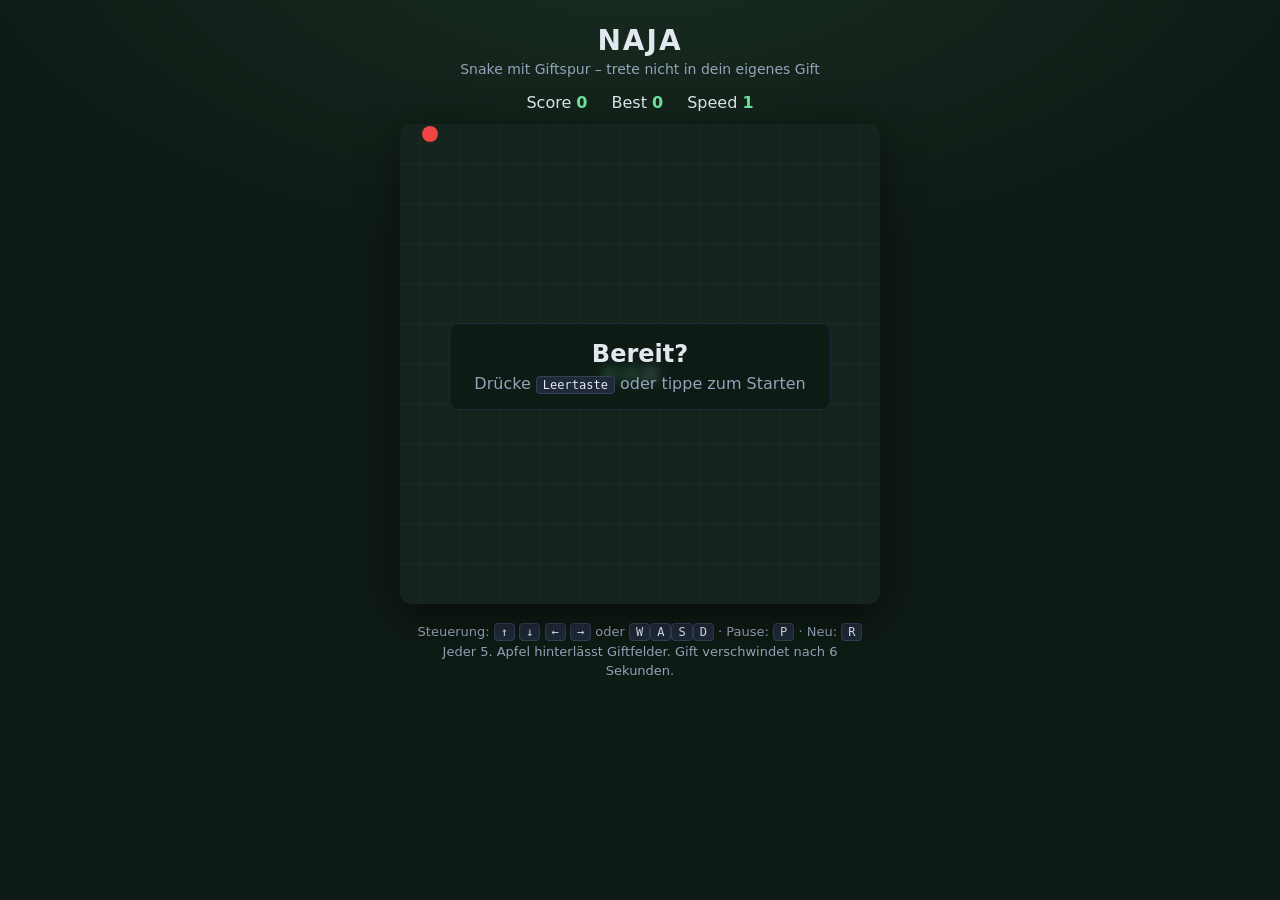
==== index.html @ 6283f3fc "Add Naja snake game with poison trail twist Single-file HTML5 canvas game. Classic snake mechanics w" ====
<!DOCTYPE html>
<html lang="de">
<head>
<meta charset="UTF-8" />
<meta name="viewport" content="width=device-width, initial-scale=1.0" />
<title>Naja – Snake mit Giftspur</title>
<style>
  :root {
    --bg: #0e1a14;
    --grid: #14241c;
    --snake: #6ee7a0;
    --snake-head: #a7f3d0;
    --food: #ef4444;
    --poison: #7c3aed;
    --text: #e2e8f0;
    --muted: #94a3b8;
  }
  * { box-sizing: border-box; }
  body {
    margin: 0;
    min-height: 100vh;
    background: radial-gradient(1200px 600px at 50% -10%, #1a2e23 0%, var(--bg) 60%);
    color: var(--text);
    font-family: ui-sans-serif, system-ui, -apple-system, "Segoe UI", Roboto, sans-serif;
    display: flex;
    flex-direction: column;
    align-items: center;
    padding: 24px 12px;
  }
  h1 {
    margin: 0 0 4px;
    font-size: 28px;
    letter-spacing: 2px;
  }
  .subtitle { color: var(--muted); margin-bottom: 16px; font-size: 14px; }
  .hud {
    display: flex;
    gap: 24px;
    margin-bottom: 12px;
    font-variant-numeric: tabular-nums;
  }
  .hud span b { color: var(--snake); }
  canvas {
    background: var(--grid);
    border-radius: 12px;
    box-shadow: 0 10px 40px rgba(0,0,0,0.5);
    image-rendering: pixelated;
    touch-action: none;
  }
  .controls {
    margin-top: 14px;
    color: var(--muted);
    font-size: 13px;
    text-align: center;
    max-width: 460px;
    line-height: 1.5;
  }
  kbd {
    background: #1f2937;
    border: 1px solid #334155;
    border-radius: 4px;
    padding: 1px 6px;
    font-size: 12px;
    color: var(--text);
  }
  .overlay {
    position: absolute;
    inset: 0;
    display: flex;
    align-items: center;
    justify-content: center;
    pointer-events: none;
  }
  .stage { position: relative; }
  .banner {
    background: rgba(14, 26, 20, 0.85);
    border: 1px solid #1f2937;
    padding: 16px 24px;
    border-radius: 10px;
    text-align: center;
    backdrop-filter: blur(4px);
  }
  .banner h2 { margin: 0 0 6px; }
  .banner p { margin: 0; color: var(--muted); }
  .hidden { display: none; }
</style>
</head>
<body>
  <h1>NAJA</h1>
  <div class="subtitle">Snake mit Giftspur – trete nicht in dein eigenes Gift</div>

  <div class="hud">
    <span>Score <b id="score">0</b></span>
    <span>Best <b id="best">0</b></span>
    <span>Speed <b id="speed">1</b></span>
  </div>

  <div class="stage">
    <canvas id="game" width="480" height="480"></canvas>
    <div class="overlay" id="overlay">
      <div class="banner" id="banner">
        <h2 id="banner-title">Bereit?</h2>
        <p id="banner-text">Drücke <kbd>Leertaste</kbd> oder tippe zum Starten</p>
      </div>
    </div>
  </div>

  <div class="controls">
    Steuerung: <kbd>↑</kbd> <kbd>↓</kbd> <kbd>←</kbd> <kbd>→</kbd> oder <kbd>W</kbd><kbd>A</kbd><kbd>S</kbd><kbd>D</kbd> ·
    Pause: <kbd>P</kbd> · Neu: <kbd>R</kbd><br />
    Jeder 5. Apfel hinterlässt Giftfelder. Gift verschwindet nach 6 Sekunden.
  </div>

<script>
(() => {
  const canvas = document.getElementById('game');
  const ctx = canvas.getContext('2d');
  const COLS = 24, ROWS = 24;
  const CELL = canvas.width / COLS;

  const scoreEl = document.getElementById('score');
  const bestEl = document.getElementById('best');
  const speedEl = document.getElementById('speed');
  const overlay = document.getElementById('overlay');
  const bannerTitle = document.getElementById('banner-title');
  const bannerText = document.getElementById('banner-text');

  const STATE = { READY: 0, PLAYING: 1, PAUSED: 2, OVER: 3 };
  let state = STATE.READY;

  let snake, dir, nextDir, food, poison, score, best, tickMs, lastTick, appleCount;

  best = parseInt(localStorage.getItem('naja-best') || '0', 10);
  bestEl.textContent = best;

  function reset() {
    snake = [{x: 12, y: 12}, {x: 11, y: 12}, {x: 10, y: 12}];
    dir = {x: 1, y: 0};
    nextDir = dir;
    poison = [];
    score = 0;
    appleCount = 0;
    tickMs = 130;
    lastTick = 0;
    scoreEl.textContent = score;
    speedEl.textContent = '1';
    spawnFood();
  }

  function spawnFood() {
    while (true) {
      const x = (Math.random() * COLS) | 0;
      const y = (Math.random() * ROWS) | 0;
      if (snake.some(s => s.x === x && s.y === y)) continue;
      if (poison.some(p => p.x === x && p.y === y)) continue;
      food = {x, y};
      return;
    }
  }

  function showBanner(title, text) {
    bannerTitle.textContent = title;
    bannerText.innerHTML = text;
    overlay.classList.remove('hidden');
  }
  function hideBanner() { overlay.classList.add('hidden'); }

  function start() {
    reset();
    state = STATE.PLAYING;
    hideBanner();
    lastTick = performance.now();
    requestAnimationFrame(loop);
  }

  function gameOver() {
    state = STATE.OVER;
    if (score > best) {
      best = score;
      localStorage.setItem('naja-best', String(best));
      bestEl.textContent = best;
    }
    showBanner('Game Over', `Score: <b>${score}</b><br/>Drücke <kbd>R</kbd> oder tippe für neu`);
  }

  function tick() {
    dir = nextDir;
    const head = snake[0];
    const nx = head.x + dir.x;
    const ny = head.y + dir.y;

    if (nx < 0 || ny < 0 || nx >= COLS || ny >= ROWS) return gameOver();
    if (snake.some((s, i) => i !== snake.length - 1 && s.x === nx && s.y === ny)) return gameOver();
    if (poison.some(p => p.x === nx && p.y === ny)) return gameOver();

    const newHead = {x: nx, y: ny};
    snake.unshift(newHead);

    if (nx === food.x && ny === food.y) {
      score += 10;
      scoreEl.textContent = score;
      appleCount++;
      if (tickMs > 60) tickMs -= 3;
      speedEl.textContent = Math.max(1, Math.round((130 - tickMs) / 10) + 1);

      if (appleCount % 5 === 0) {
        const tail = snake[snake.length - 1];
        poison.push({x: tail.x, y: tail.y, until: performance.now() + 6000});
      }
      spawnFood();
    } else {
      snake.pop();
    }

    const now = performance.now();
    poison = poison.filter(p => p.until > now);
  }

  function draw() {
    ctx.fillStyle = '#14241c';
    ctx.fillRect(0, 0, canvas.width, canvas.height);

    ctx.strokeStyle = 'rgba(255,255,255,0.03)';
    ctx.lineWidth = 1;
    for (let i = 1; i < COLS; i++) {
      ctx.beginPath(); ctx.moveTo(i*CELL, 0); ctx.lineTo(i*CELL, canvas.height); ctx.stroke();
      ctx.beginPath(); ctx.moveTo(0, i*CELL); ctx.lineTo(canvas.width, i*CELL); ctx.stroke();
    }

    const now = performance.now();
    for (const p of poison) {
      const remaining = (p.until - now) / 6000;
      ctx.fillStyle = `rgba(124, 58, 237, ${0.3 + 0.5 * remaining})`;
      ctx.fillRect(p.x*CELL+1, p.y*CELL+1, CELL-2, CELL-2);
    }

    ctx.fillStyle = '#ef4444';
    ctx.beginPath();
    ctx.arc(food.x*CELL + CELL/2, food.y*CELL + CELL/2, CELL/2 - 2, 0, Math.PI*2);
    ctx.fill();

    for (let i = snake.length - 1; i >= 0; i--) {
      const s = snake[i];
      ctx.fillStyle = i === 0 ? '#a7f3d0' : '#6ee7a0';
      const pad = i === 0 ? 1 : 2;
      ctx.fillRect(s.x*CELL + pad, s.y*CELL + pad, CELL - pad*2, CELL - pad*2);
    }
  }

  function loop(now) {
    if (state !== STATE.PLAYING) return;
    if (now - lastTick >= tickMs) {
      lastTick = now;
      tick();
    }
    draw();
    requestAnimationFrame(loop);
  }

  function setDir(x, y) {
    if (snake.length > 1 && dir.x === -x && dir.y === -y) return;
    nextDir = {x, y};
  }

  window.addEventListener('keydown', (e) => {
    const k = e.key.toLowerCase();
    if (k === ' ' || k === 'enter') {
      if (state === STATE.READY || state === STATE.OVER) start();
      else if (state === STATE.PLAYING) { state = STATE.PAUSED; showBanner('Pause', 'Drücke <kbd>P</kbd> oder <kbd>Leertaste</kbd>'); }
      else if (state === STATE.PAUSED) { state = STATE.PLAYING; hideBanner(); lastTick = performance.now(); requestAnimationFrame(loop); }
      e.preventDefault();
    }
    if (k === 'p') {
      if (state === STATE.PLAYING) { state = STATE.PAUSED; showBanner('Pause', 'Drücke <kbd>P</kbd> zum Fortsetzen'); }
      else if (state === STATE.PAUSED) { state = STATE.PLAYING; hideBanner(); lastTick = performance.now(); requestAnimationFrame(loop); }
    }
    if (k === 'r') start();
    if (state !== STATE.PLAYING) return;
    if (k === 'arrowup' || k === 'w') setDir(0, -1);
    else if (k === 'arrowdown' || k === 's') setDir(0, 1);
    else if (k === 'arrowleft' || k === 'a') setDir(-1, 0);
    else if (k === 'arrowright' || k === 'd') setDir(1, 0);
  });

  let touchStart = null;
  canvas.addEventListener('touchstart', (e) => {
    if (state === STATE.READY || state === STATE.OVER) { start(); return; }
    touchStart = { x: e.touches[0].clientX, y: e.touches[0].clientY };
  });
  canvas.addEventListener('touchmove', (e) => {
    if (!touchStart) return;
    const dx = e.touches[0].clientX - touchStart.x;
    const dy = e.touches[0].clientY - touchStart.y;
    if (Math.abs(dx) < 20 && Math.abs(dy) < 20) return;
    if (Math.abs(dx) > Math.abs(dy)) setDir(dx > 0 ? 1 : -1, 0);
    else setDir(0, dy > 0 ? 1 : -1);
    touchStart = null;
    e.preventDefault();
  }, { passive: false });

  reset();
  draw();
  showBanner('Bereit?', 'Drücke <kbd>Leertaste</kbd> oder tippe zum Starten');
})();
</script>
</body>
</html>
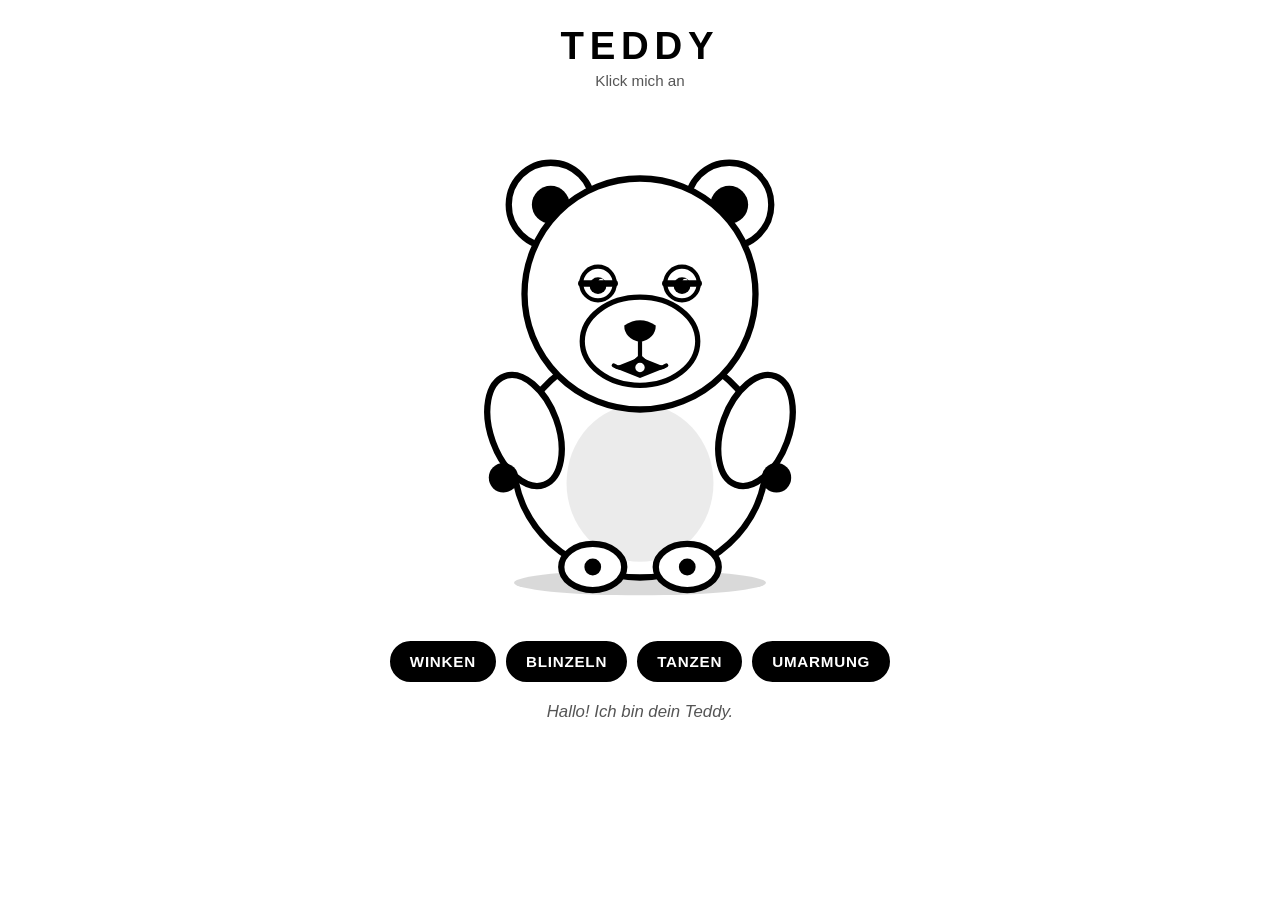
==== commit 93f8b4d4: "Add interactive black & white teddy bear web page A single-page interactive teddy bear illustration " ====
--- a/index.html
+++ b/index.html
@@ -3,305 +3,109 @@
 <head>
 <meta charset="UTF-8" />
 <meta name="viewport" content="width=device-width, initial-scale=1.0" />
-<title>Naja – Snake mit Giftspur</title>
-<style>
-  :root {
-    --bg: #0e1a14;
-    --grid: #14241c;
-    --snake: #6ee7a0;
-    --snake-head: #a7f3d0;
-    --food: #ef4444;
-    --poison: #7c3aed;
-    --text: #e2e8f0;
-    --muted: #94a3b8;
-  }
-  * { box-sizing: border-box; }
-  body {
-    margin: 0;
-    min-height: 100vh;
-    background: radial-gradient(1200px 600px at 50% -10%, #1a2e23 0%, var(--bg) 60%);
-    color: var(--text);
-    font-family: ui-sans-serif, system-ui, -apple-system, "Segoe UI", Roboto, sans-serif;
-    display: flex;
-    flex-direction: column;
-    align-items: center;
-    padding: 24px 12px;
-  }
-  h1 {
-    margin: 0 0 4px;
-    font-size: 28px;
-    letter-spacing: 2px;
-  }
-  .subtitle { color: var(--muted); margin-bottom: 16px; font-size: 14px; }
-  .hud {
-    display: flex;
-    gap: 24px;
-    margin-bottom: 12px;
-    font-variant-numeric: tabular-nums;
-  }
-  .hud span b { color: var(--snake); }
-  canvas {
-    background: var(--grid);
-    border-radius: 12px;
-    box-shadow: 0 10px 40px rgba(0,0,0,0.5);
-    image-rendering: pixelated;
-    touch-action: none;
-  }
-  .controls {
-    margin-top: 14px;
-    color: var(--muted);
-    font-size: 13px;
-    text-align: center;
-    max-width: 460px;
-    line-height: 1.5;
-  }
-  kbd {
-    background: #1f2937;
-    border: 1px solid #334155;
-    border-radius: 4px;
-    padding: 1px 6px;
-    font-size: 12px;
-    color: var(--text);
-  }
-  .overlay {
-    position: absolute;
-    inset: 0;
-    display: flex;
-    align-items: center;
-    justify-content: center;
-    pointer-events: none;
-  }
-  .stage { position: relative; }
-  .banner {
-    background: rgba(14, 26, 20, 0.85);
-    border: 1px solid #1f2937;
-    padding: 16px 24px;
-    border-radius: 10px;
-    text-align: center;
-    backdrop-filter: blur(4px);
-  }
-  .banner h2 { margin: 0 0 6px; }
-  .banner p { margin: 0; color: var(--muted); }
-  .hidden { display: none; }
-</style>
+<title>Teddy – Schwarz & Weiß</title>
+<link rel="stylesheet" href="style.css" />
 </head>
 <body>
-  <h1>NAJA</h1>
-  <div class="subtitle">Snake mit Giftspur – trete nicht in dein eigenes Gift</div>
+  <header>
+    <h1>Teddy</h1>
+    <p class="subtitle">Klick mich an</p>
+  </header>
 
-  <div class="hud">
-    <span>Score <b id="score">0</b></span>
-    <span>Best <b id="best">0</b></span>
-    <span>Speed <b id="speed">1</b></span>
-  </div>
+  <main>
+    <div class="stage">
+      <svg id="teddy" viewBox="0 0 400 480" xmlns="http://www.w3.org/2000/svg" aria-label="Teddybär">
+        <!-- Schatten -->
+        <ellipse cx="200" cy="455" rx="120" ry="12" fill="#000" opacity="0.15" />
 
-  <div class="stage">
-    <canvas id="game" width="480" height="480"></canvas>
-    <div class="overlay" id="overlay">
-      <div class="banner" id="banner">
-        <h2 id="banner-title">Bereit?</h2>
-        <p id="banner-text">Drücke <kbd>Leertaste</kbd> oder tippe zum Starten</p>
-      </div>
+        <!-- Linkes Ohr -->
+        <g id="ear-left">
+          <circle cx="115" cy="95" r="40" fill="#fff" stroke="#000" stroke-width="6" />
+          <circle cx="115" cy="95" r="18" fill="#000" />
+        </g>
+
+        <!-- Rechtes Ohr -->
+        <g id="ear-right">
+          <circle cx="285" cy="95" r="40" fill="#fff" stroke="#000" stroke-width="6" />
+          <circle cx="285" cy="95" r="18" fill="#000" />
+        </g>
+
+        <!-- Körper -->
+        <g id="body">
+          <ellipse cx="200" cy="340" rx="120" ry="110" fill="#fff" stroke="#000" stroke-width="6" />
+          <!-- Bauchfleck -->
+          <ellipse cx="200" cy="360" rx="70" ry="75" fill="#000" opacity="0.08" />
+        </g>
+
+        <!-- Linker Arm -->
+        <g id="arm-left" style="transform-origin: 110px 270px;">
+          <ellipse cx="90" cy="310" rx="32" ry="55" fill="#fff" stroke="#000" stroke-width="6" transform="rotate(-20 90 310)" />
+          <circle cx="70" cy="355" r="14" fill="#000" />
+        </g>
+
+        <!-- Rechter Arm (winkt) -->
+        <g id="arm-right" style="transform-origin: 290px 270px;">
+          <ellipse cx="310" cy="310" rx="32" ry="55" fill="#fff" stroke="#000" stroke-width="6" transform="rotate(20 310 310)" />
+          <circle cx="330" cy="355" r="14" fill="#000" />
+        </g>
+
+        <!-- Beine -->
+        <g id="legs">
+          <ellipse cx="155" cy="440" rx="30" ry="22" fill="#fff" stroke="#000" stroke-width="6" />
+          <ellipse cx="245" cy="440" rx="30" ry="22" fill="#fff" stroke="#000" stroke-width="6" />
+          <circle cx="155" cy="440" r="8" fill="#000" />
+          <circle cx="245" cy="440" r="8" fill="#000" />
+        </g>
+
+        <!-- Kopf -->
+        <g id="head">
+          <circle cx="200" cy="180" r="110" fill="#fff" stroke="#000" stroke-width="6" />
+
+          <!-- Schnauze -->
+          <ellipse cx="200" cy="225" rx="55" ry="42" fill="#fff" stroke="#000" stroke-width="5" />
+
+          <!-- Linkes Auge -->
+          <g class="eye eye-left">
+            <circle class="eye-white" cx="160" cy="170" r="16" fill="#fff" stroke="#000" stroke-width="4" />
+            <circle class="pupil" cx="160" cy="172" r="8" fill="#000" />
+            <circle class="sparkle" cx="163" cy="168" r="2.5" fill="#fff" />
+            <path class="lid lid-left" d="M 144 170 Q 160 170 176 170" fill="none" stroke="#000" stroke-width="6" stroke-linecap="round" />
+          </g>
+
+          <!-- Rechtes Auge -->
+          <g class="eye eye-right">
+            <circle class="eye-white" cx="240" cy="170" r="16" fill="#fff" stroke="#000" stroke-width="4" />
+            <circle class="pupil" cx="240" cy="172" r="8" fill="#000" />
+            <circle class="sparkle" cx="243" cy="168" r="2.5" fill="#fff" />
+            <path class="lid lid-right" d="M 224 170 Q 240 170 256 170" fill="none" stroke="#000" stroke-width="6" stroke-linecap="round" />
+          </g>
+
+          <!-- Nase -->
+          <path d="M 185 210 Q 200 200 215 210 Q 215 222 200 226 Q 185 222 185 210 Z" fill="#000" />
+
+          <!-- Mund -->
+          <path id="mouth" d="M 200 226 L 200 240 Q 185 255 175 248 M 200 240 Q 215 255 225 248" fill="none" stroke="#000" stroke-width="4" stroke-linecap="round" />
+        </g>
+
+        <!-- Fliege/Schleife (kleines Detail) -->
+        <g id="bow" style="transform-origin: 200px 250px;">
+          <path d="M 175 250 L 200 240 L 200 260 Z" fill="#000" />
+          <path d="M 225 250 L 200 240 L 200 260 Z" fill="#000" />
+          <circle cx="200" cy="250" r="6" fill="#fff" stroke="#000" stroke-width="3" />
+        </g>
+      </svg>
     </div>
-  </div>
 
-  <div class="controls">
-    Steuerung: <kbd>↑</kbd> <kbd>↓</kbd> <kbd>←</kbd> <kbd>→</kbd> oder <kbd>W</kbd><kbd>A</kbd><kbd>S</kbd><kbd>D</kbd> ·
-    Pause: <kbd>P</kbd> · Neu: <kbd>R</kbd><br />
-    Jeder 5. Apfel hinterlässt Giftfelder. Gift verschwindet nach 6 Sekunden.
-  </div>
+    <div class="controls">
+      <button data-action="wave">Winken</button>
+      <button data-action="blink">Blinzeln</button>
+      <button data-action="dance">Tanzen</button>
+      <button data-action="hug">Umarmung</button>
+    </div>
 
-<script>
-(() => {
-  const canvas = document.getElementById('game');
-  const ctx = canvas.getContext('2d');
-  const COLS = 24, ROWS = 24;
-  const CELL = canvas.width / COLS;
+    <p id="message" aria-live="polite">Hallo! Ich bin dein Teddy.</p>
+  </main>
 
-  const scoreEl = document.getElementById('score');
-  const bestEl = document.getElementById('best');
-  const speedEl = document.getElementById('speed');
-  const overlay = document.getElementById('overlay');
-  const bannerTitle = document.getElementById('banner-title');
-  const bannerText = document.getElementById('banner-text');
-
-  const STATE = { READY: 0, PLAYING: 1, PAUSED: 2, OVER: 3 };
-  let state = STATE.READY;
-
-  let snake, dir, nextDir, food, poison, score, best, tickMs, lastTick, appleCount;
-
-  best = parseInt(localStorage.getItem('naja-best') || '0', 10);
-  bestEl.textContent = best;
-
-  function reset() {
-    snake = [{x: 12, y: 12}, {x: 11, y: 12}, {x: 10, y: 12}];
-    dir = {x: 1, y: 0};
-    nextDir = dir;
-    poison = [];
-    score = 0;
-    appleCount = 0;
-    tickMs = 130;
-    lastTick = 0;
-    scoreEl.textContent = score;
-    speedEl.textContent = '1';
-    spawnFood();
-  }
-
-  function spawnFood() {
-    while (true) {
-      const x = (Math.random() * COLS) | 0;
-      const y = (Math.random() * ROWS) | 0;
-      if (snake.some(s => s.x === x && s.y === y)) continue;
-      if (poison.some(p => p.x === x && p.y === y)) continue;
-      food = {x, y};
-      return;
-    }
-  }
-
-  function showBanner(title, text) {
-    bannerTitle.textContent = title;
-    bannerText.innerHTML = text;
-    overlay.classList.remove('hidden');
-  }
-  function hideBanner() { overlay.classList.add('hidden'); }
-
-  function start() {
-    reset();
-    state = STATE.PLAYING;
-    hideBanner();
-    lastTick = performance.now();
-    requestAnimationFrame(loop);
-  }
-
-  function gameOver() {
-    state = STATE.OVER;
-    if (score > best) {
-      best = score;
-      localStorage.setItem('naja-best', String(best));
-      bestEl.textContent = best;
-    }
-    showBanner('Game Over', `Score: <b>${score}</b><br/>Drücke <kbd>R</kbd> oder tippe für neu`);
-  }
-
-  function tick() {
-    dir = nextDir;
-    const head = snake[0];
-    const nx = head.x + dir.x;
-    const ny = head.y + dir.y;
-
-    if (nx < 0 || ny < 0 || nx >= COLS || ny >= ROWS) return gameOver();
-    if (snake.some((s, i) => i !== snake.length - 1 && s.x === nx && s.y === ny)) return gameOver();
-    if (poison.some(p => p.x === nx && p.y === ny)) return gameOver();
-
-    const newHead = {x: nx, y: ny};
-    snake.unshift(newHead);
-
-    if (nx === food.x && ny === food.y) {
-      score += 10;
-      scoreEl.textContent = score;
-      appleCount++;
-      if (tickMs > 60) tickMs -= 3;
-      speedEl.textContent = Math.max(1, Math.round((130 - tickMs) / 10) + 1);
-
-      if (appleCount % 5 === 0) {
-        const tail = snake[snake.length - 1];
-        poison.push({x: tail.x, y: tail.y, until: performance.now() + 6000});
-      }
-      spawnFood();
-    } else {
-      snake.pop();
-    }
-
-    const now = performance.now();
-    poison = poison.filter(p => p.until > now);
-  }
-
-  function draw() {
-    ctx.fillStyle = '#14241c';
-    ctx.fillRect(0, 0, canvas.width, canvas.height);
-
-    ctx.strokeStyle = 'rgba(255,255,255,0.03)';
-    ctx.lineWidth = 1;
-    for (let i = 1; i < COLS; i++) {
-      ctx.beginPath(); ctx.moveTo(i*CELL, 0); ctx.lineTo(i*CELL, canvas.height); ctx.stroke();
-      ctx.beginPath(); ctx.moveTo(0, i*CELL); ctx.lineTo(canvas.width, i*CELL); ctx.stroke();
-    }
-
-    const now = performance.now();
-    for (const p of poison) {
-      const remaining = (p.until - now) / 6000;
-      ctx.fillStyle = `rgba(124, 58, 237, ${0.3 + 0.5 * remaining})`;
-      ctx.fillRect(p.x*CELL+1, p.y*CELL+1, CELL-2, CELL-2);
-    }
-
-    ctx.fillStyle = '#ef4444';
-    ctx.beginPath();
-    ctx.arc(food.x*CELL + CELL/2, food.y*CELL + CELL/2, CELL/2 - 2, 0, Math.PI*2);
-    ctx.fill();
-
-    for (let i = snake.length - 1; i >= 0; i--) {
-      const s = snake[i];
-      ctx.fillStyle = i === 0 ? '#a7f3d0' : '#6ee7a0';
-      const pad = i === 0 ? 1 : 2;
-      ctx.fillRect(s.x*CELL + pad, s.y*CELL + pad, CELL - pad*2, CELL - pad*2);
-    }
-  }
-
-  function loop(now) {
-    if (state !== STATE.PLAYING) return;
-    if (now - lastTick >= tickMs) {
-      lastTick = now;
-      tick();
-    }
-    draw();
-    requestAnimationFrame(loop);
-  }
-
-  function setDir(x, y) {
-    if (snake.length > 1 && dir.x === -x && dir.y === -y) return;
-    nextDir = {x, y};
-  }
-
-  window.addEventListener('keydown', (e) => {
-    const k = e.key.toLowerCase();
-    if (k === ' ' || k === 'enter') {
-      if (state === STATE.READY || state === STATE.OVER) start();
-      else if (state === STATE.PLAYING) { state = STATE.PAUSED; showBanner('Pause', 'Drücke <kbd>P</kbd> oder <kbd>Leertaste</kbd>'); }
-      else if (state === STATE.PAUSED) { state = STATE.PLAYING; hideBanner(); lastTick = performance.now(); requestAnimationFrame(loop); }
-      e.preventDefault();
-    }
-    if (k === 'p') {
-      if (state === STATE.PLAYING) { state = STATE.PAUSED; showBanner('Pause', 'Drücke <kbd>P</kbd> zum Fortsetzen'); }
-      else if (state === STATE.PAUSED) { state = STATE.PLAYING; hideBanner(); lastTick = performance.now(); requestAnimationFrame(loop); }
-    }
-    if (k === 'r') start();
-    if (state !== STATE.PLAYING) return;
-    if (k === 'arrowup' || k === 'w') setDir(0, -1);
-    else if (k === 'arrowdown' || k === 's') setDir(0, 1);
-    else if (k === 'arrowleft' || k === 'a') setDir(-1, 0);
-    else if (k === 'arrowright' || k === 'd') setDir(1, 0);
-  });
-
-  let touchStart = null;
-  canvas.addEventListener('touchstart', (e) => {
-    if (state === STATE.READY || state === STATE.OVER) { start(); return; }
-    touchStart = { x: e.touches[0].clientX, y: e.touches[0].clientY };
-  });
-  canvas.addEventListener('touchmove', (e) => {
-    if (!touchStart) return;
-    const dx = e.touches[0].clientX - touchStart.x;
-    const dy = e.touches[0].clientY - touchStart.y;
-    if (Math.abs(dx) < 20 && Math.abs(dy) < 20) return;
-    if (Math.abs(dx) > Math.abs(dy)) setDir(dx > 0 ? 1 : -1, 0);
-    else setDir(0, dy > 0 ? 1 : -1);
-    touchStart = null;
-    e.preventDefault();
-  }, { passive: false });
-
-  reset();
-  draw();
-  showBanner('Bereit?', 'Drücke <kbd>Leertaste</kbd> oder tippe zum Starten');
-})();
-</script>
+  <script src="script.js"></script>
 </body>
 </html>
--- a/style.css
+++ b/style.css
@@ -0,0 +1,177 @@
+:root {
+  --bg: #ffffff;
+  --fg: #000000;
+  --muted: #555555;
+}
+
+* { box-sizing: border-box; }
+
+html, body {
+  margin: 0;
+  padding: 0;
+  background: var(--bg);
+  color: var(--fg);
+  font-family: "Helvetica Neue", Helvetica, Arial, sans-serif;
+  min-height: 100vh;
+}
+
+body {
+  display: flex;
+  flex-direction: column;
+  align-items: center;
+  padding: 24px 16px 48px;
+}
+
+header {
+  text-align: center;
+  margin-bottom: 8px;
+}
+
+h1 {
+  font-size: 2.4rem;
+  margin: 0;
+  letter-spacing: 0.15em;
+  text-transform: uppercase;
+}
+
+.subtitle {
+  margin: 4px 0 0;
+  color: var(--muted);
+  font-size: 0.95rem;
+}
+
+main {
+  display: flex;
+  flex-direction: column;
+  align-items: center;
+  gap: 16px;
+  width: 100%;
+  max-width: 520px;
+}
+
+.stage {
+  width: 100%;
+  display: flex;
+  justify-content: center;
+  padding: 8px;
+}
+
+#teddy {
+  width: min(90vw, 420px);
+  height: auto;
+  cursor: pointer;
+  user-select: none;
+  -webkit-tap-highlight-color: transparent;
+}
+
+#teddy g, #teddy ellipse, #teddy circle, #teddy path {
+  transition: transform 0.25s ease;
+}
+
+/* Hover-Effekte */
+#teddy:hover #head { transform: translateY(-2px); }
+#ear-left:hover, #ear-right:hover { transform: scale(1.08); }
+
+/* Animationen */
+@keyframes wave {
+  0%, 100% { transform: rotate(0deg); }
+  25% { transform: rotate(-30deg); }
+  75% { transform: rotate(30deg); }
+}
+.waving { animation: wave 0.6s ease-in-out 3; transform-origin: 290px 270px; transform-box: fill-box; }
+
+@keyframes blink {
+  0%, 90%, 100% { transform: scaleY(1); }
+  92%, 98% { transform: scaleY(0.1); }
+}
+.blinking .eye-white,
+.blinking .pupil,
+.blinking .sparkle {
+  animation: blink 1.4s ease-in-out 2;
+  transform-origin: center;
+  transform-box: fill-box;
+}
+
+@keyframes dance {
+  0%, 100% { transform: translateX(0) rotate(0); }
+  25% { transform: translateX(-8px) rotate(-3deg); }
+  75% { transform: translateX(8px) rotate(3deg); }
+}
+.dancing { animation: dance 0.6s ease-in-out 4; transform-origin: 200px 480px; transform-box: fill-box; }
+
+@keyframes hug {
+  0%, 100% { transform: rotate(0deg) translateY(0); }
+  50% { transform: rotate(30deg) translateY(-20px); }
+}
+.hugging #arm-left { animation: hug 1s ease-in-out; transform-origin: 110px 270px; transform-box: fill-box; }
+.hugging #arm-right { animation: hug 1s ease-in-out reverse; transform-origin: 290px 270px; transform-box: fill-box; }
+
+.controls {
+  display: flex;
+  flex-wrap: wrap;
+  gap: 10px;
+  justify-content: center;
+  margin-top: 8px;
+}
+
+button {
+  background: var(--fg);
+  color: var(--bg);
+  border: 2px solid var(--fg);
+  padding: 10px 18px;
+  font-size: 0.95rem;
+  font-weight: 600;
+  letter-spacing: 0.05em;
+  text-transform: uppercase;
+  cursor: pointer;
+  border-radius: 999px;
+  transition: background 0.15s ease, color 0.15s ease, transform 0.1s ease;
+}
+
+button:hover {
+  background: var(--bg);
+  color: var(--fg);
+}
+
+button:active {
+  transform: scale(0.96);
+}
+
+#message {
+  margin-top: 4px;
+  min-height: 1.4em;
+  font-size: 1.05rem;
+  text-align: center;
+  color: var(--muted);
+  font-style: italic;
+}
+
+/* Dunkelmodus per Klick auf den Titel */
+body.inverted {
+  background: var(--fg);
+  color: var(--bg);
+}
+body.inverted #teddy circle[fill="#fff"],
+body.inverted #teddy ellipse[fill="#fff"],
+body.inverted #teddy path[fill="#fff"] {
+  fill: #000;
+}
+body.inverted #teddy circle[fill="#000"],
+body.inverted #teddy ellipse[fill="#000"],
+body.inverted #teddy path[fill="#000"] {
+  fill: #fff;
+}
+body.inverted #teddy circle[stroke="#000"],
+body.inverted #teddy ellipse[stroke="#000"],
+body.inverted #teddy path[stroke="#000"] {
+  stroke: #fff;
+}
+body.inverted button {
+  background: #fff;
+  color: #000;
+  border-color: #fff;
+}
+body.inverted button:hover {
+  background: #000;
+  color: #fff;
+}
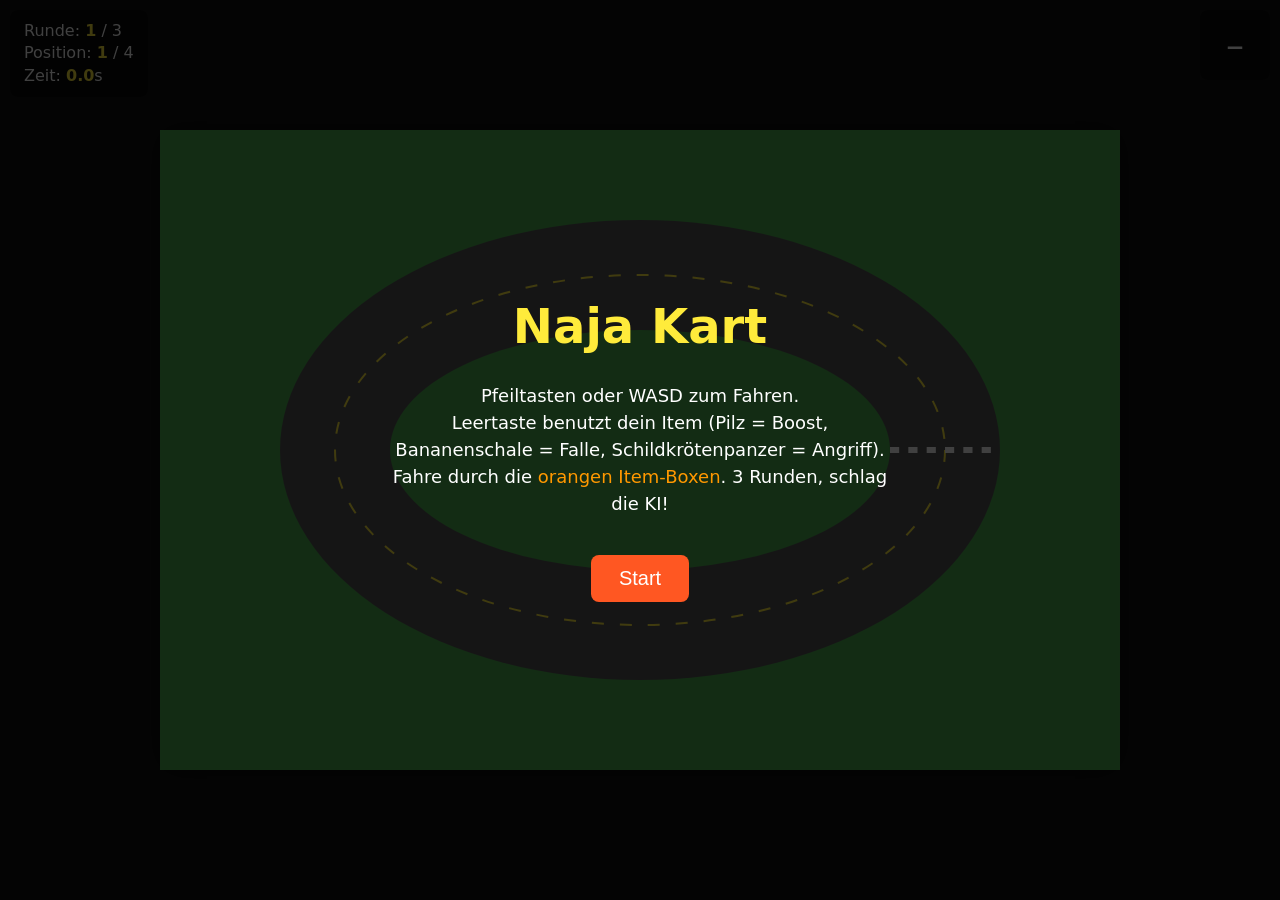
==== commit cdb4777e: "Add Mario Kart-style browser game Top-down racing with player kart, 3 AI opponents, oval track, item" ====
--- a/index.html
+++ b/index.html
@@ -2,110 +2,654 @@
 <html lang="de">
 <head>
 <meta charset="UTF-8" />
-<meta name="viewport" content="width=device-width, initial-scale=1.0" />
-<title>Teddy – Schwarz & Weiß</title>
-<link rel="stylesheet" href="style.css" />
+<title>Naja Kart</title>
+<style>
+  html, body {
+    margin: 0;
+    padding: 0;
+    background: #111;
+    color: #fff;
+    font-family: system-ui, sans-serif;
+    overflow: hidden;
+    height: 100%;
+  }
+  #wrap {
+    position: relative;
+    width: 100vw;
+    height: 100vh;
+    display: flex;
+    align-items: center;
+    justify-content: center;
+  }
+  canvas {
+    background: #4caf50;
+    box-shadow: 0 0 30px rgba(0,0,0,0.6);
+    image-rendering: pixelated;
+  }
+  #hud {
+    position: absolute;
+    top: 10px;
+    left: 10px;
+    background: rgba(0,0,0,0.55);
+    padding: 10px 14px;
+    border-radius: 8px;
+    font-size: 16px;
+    line-height: 1.4;
+    pointer-events: none;
+  }
+  #hud b { color: #ffeb3b; }
+  #item {
+    position: absolute;
+    top: 10px;
+    right: 10px;
+    width: 70px;
+    height: 70px;
+    background: rgba(0,0,0,0.55);
+    border-radius: 8px;
+    display: flex;
+    align-items: center;
+    justify-content: center;
+    font-size: 36px;
+  }
+  #overlay {
+    position: absolute;
+    inset: 0;
+    background: rgba(0,0,0,0.75);
+    display: flex;
+    flex-direction: column;
+    align-items: center;
+    justify-content: center;
+    text-align: center;
+    padding: 20px;
+  }
+  #overlay h1 { font-size: 48px; margin: 0 0 10px; color: #ffeb3b; }
+  #overlay p { font-size: 18px; max-width: 500px; line-height: 1.5; }
+  #overlay button {
+    margin-top: 20px;
+    padding: 12px 28px;
+    font-size: 20px;
+    background: #ff5722;
+    color: #fff;
+    border: none;
+    border-radius: 8px;
+    cursor: pointer;
+  }
+  #overlay button:hover { background: #ff7043; }
+  .hidden { display: none !important; }
+</style>
 </head>
 <body>
-  <header>
-    <h1>Teddy</h1>
-    <p class="subtitle">Klick mich an</p>
-  </header>
-
-  <main>
-    <div class="stage">
-      <svg id="teddy" viewBox="0 0 400 480" xmlns="http://www.w3.org/2000/svg" aria-label="Teddybär">
-        <!-- Schatten -->
-        <ellipse cx="200" cy="455" rx="120" ry="12" fill="#000" opacity="0.15" />
-
-        <!-- Linkes Ohr -->
-        <g id="ear-left">
-          <circle cx="115" cy="95" r="40" fill="#fff" stroke="#000" stroke-width="6" />
-          <circle cx="115" cy="95" r="18" fill="#000" />
-        </g>
-
-        <!-- Rechtes Ohr -->
-        <g id="ear-right">
-          <circle cx="285" cy="95" r="40" fill="#fff" stroke="#000" stroke-width="6" />
-          <circle cx="285" cy="95" r="18" fill="#000" />
-        </g>
-
-        <!-- Körper -->
-        <g id="body">
-          <ellipse cx="200" cy="340" rx="120" ry="110" fill="#fff" stroke="#000" stroke-width="6" />
-          <!-- Bauchfleck -->
-          <ellipse cx="200" cy="360" rx="70" ry="75" fill="#000" opacity="0.08" />
-        </g>
-
-        <!-- Linker Arm -->
-        <g id="arm-left" style="transform-origin: 110px 270px;">
-          <ellipse cx="90" cy="310" rx="32" ry="55" fill="#fff" stroke="#000" stroke-width="6" transform="rotate(-20 90 310)" />
-          <circle cx="70" cy="355" r="14" fill="#000" />
-        </g>
-
-        <!-- Rechter Arm (winkt) -->
-        <g id="arm-right" style="transform-origin: 290px 270px;">
-          <ellipse cx="310" cy="310" rx="32" ry="55" fill="#fff" stroke="#000" stroke-width="6" transform="rotate(20 310 310)" />
-          <circle cx="330" cy="355" r="14" fill="#000" />
-        </g>
-
-        <!-- Beine -->
-        <g id="legs">
-          <ellipse cx="155" cy="440" rx="30" ry="22" fill="#fff" stroke="#000" stroke-width="6" />
-          <ellipse cx="245" cy="440" rx="30" ry="22" fill="#fff" stroke="#000" stroke-width="6" />
-          <circle cx="155" cy="440" r="8" fill="#000" />
-          <circle cx="245" cy="440" r="8" fill="#000" />
-        </g>
-
-        <!-- Kopf -->
-        <g id="head">
-          <circle cx="200" cy="180" r="110" fill="#fff" stroke="#000" stroke-width="6" />
-
-          <!-- Schnauze -->
-          <ellipse cx="200" cy="225" rx="55" ry="42" fill="#fff" stroke="#000" stroke-width="5" />
-
-          <!-- Linkes Auge -->
-          <g class="eye eye-left">
-            <circle class="eye-white" cx="160" cy="170" r="16" fill="#fff" stroke="#000" stroke-width="4" />
-            <circle class="pupil" cx="160" cy="172" r="8" fill="#000" />
-            <circle class="sparkle" cx="163" cy="168" r="2.5" fill="#fff" />
-            <path class="lid lid-left" d="M 144 170 Q 160 170 176 170" fill="none" stroke="#000" stroke-width="6" stroke-linecap="round" />
-          </g>
-
-          <!-- Rechtes Auge -->
-          <g class="eye eye-right">
-            <circle class="eye-white" cx="240" cy="170" r="16" fill="#fff" stroke="#000" stroke-width="4" />
-            <circle class="pupil" cx="240" cy="172" r="8" fill="#000" />
-            <circle class="sparkle" cx="243" cy="168" r="2.5" fill="#fff" />
-            <path class="lid lid-right" d="M 224 170 Q 240 170 256 170" fill="none" stroke="#000" stroke-width="6" stroke-linecap="round" />
-          </g>
-
-          <!-- Nase -->
-          <path d="M 185 210 Q 200 200 215 210 Q 215 222 200 226 Q 185 222 185 210 Z" fill="#000" />
-
-          <!-- Mund -->
-          <path id="mouth" d="M 200 226 L 200 240 Q 185 255 175 248 M 200 240 Q 215 255 225 248" fill="none" stroke="#000" stroke-width="4" stroke-linecap="round" />
-        </g>
-
-        <!-- Fliege/Schleife (kleines Detail) -->
-        <g id="bow" style="transform-origin: 200px 250px;">
-          <path d="M 175 250 L 200 240 L 200 260 Z" fill="#000" />
-          <path d="M 225 250 L 200 240 L 200 260 Z" fill="#000" />
-          <circle cx="200" cy="250" r="6" fill="#fff" stroke="#000" stroke-width="3" />
-        </g>
-      </svg>
-    </div>
-
-    <div class="controls">
-      <button data-action="wave">Winken</button>
-      <button data-action="blink">Blinzeln</button>
-      <button data-action="dance">Tanzen</button>
-      <button data-action="hug">Umarmung</button>
-    </div>
-
-    <p id="message" aria-live="polite">Hallo! Ich bin dein Teddy.</p>
-  </main>
-
-  <script src="script.js"></script>
+<div id="wrap">
+  <canvas id="game" width="960" height="640"></canvas>
+  <div id="hud">
+    Runde: <b id="lap">1</b> / 3<br/>
+    Position: <b id="pos">1</b> / 4<br/>
+    Zeit: <b id="time">0.0</b>s
+  </div>
+  <div id="item">–</div>
+  <div id="overlay">
+    <h1>Naja Kart</h1>
+    <p>
+      Pfeiltasten oder WASD zum Fahren.<br/>
+      Leertaste benutzt dein Item (Pilz = Boost, Bananenschale = Falle, Schildkrötenpanzer = Angriff).<br/>
+      Fahre durch die <span style="color:#ff9800">orangen Item-Boxen</span>. 3 Runden, schlag die KI!
+    </p>
+    <button id="startBtn">Start</button>
+  </div>
+</div>
+
+<script>
+(() => {
+  const canvas = document.getElementById('game');
+  const ctx = canvas.getContext('2d');
+  const W = canvas.width, H = canvas.height;
+
+  const lapEl  = document.getElementById('lap');
+  const posEl  = document.getElementById('pos');
+  const timeEl = document.getElementById('time');
+  const itemEl = document.getElementById('item');
+  const overlay = document.getElementById('overlay');
+  const startBtn = document.getElementById('startBtn');
+
+  // ---------- Strecke ----------
+  // Die Strecke ist ein Oval mit ein paar Wegpunkten für KI und Rundenlogik.
+  // Mittelpunkt, Radien, Strassenbreite.
+  const track = {
+    cx: W / 2,
+    cy: H / 2,
+    rx: 360,
+    ry: 230,
+    width: 110, // Strassenbreite
+  };
+
+  // Prüft ob Punkt (x,y) auf der Strasse ist (zwischen innerer und äusserer Ellipse).
+  function onTrack(x, y) {
+    const dx = (x - track.cx) / track.rx;
+    const dy = (y - track.cy) / track.ry;
+    const outer = dx * dx + dy * dy; // <= 1 -> innerhalb äusserer
+    const innerRx = track.rx - track.width;
+    const innerRy = track.ry - track.width;
+    const ix = (x - track.cx) / innerRx;
+    const iy = (y - track.cy) / innerRy;
+    const inner = ix * ix + iy * iy; // >= 1 -> ausserhalb der Insel
+    return outer <= 1 && inner >= 1;
+  }
+
+  // Winkel um Mittelpunkt -> 0..1 Fortschritt (gegen Uhrzeigersinn)
+  function progress(x, y) {
+    const a = Math.atan2(y - track.cy, x - track.cx); // -PI..PI
+    // Startlinie auf der rechten Mitte (angle = 0), Fahrtrichtung nach oben (-y) = gegen den Uhrzeigersinn.
+    let t = -a / (Math.PI * 2);
+    if (t < 0) t += 1;
+    return t;
+  }
+
+  // Item-Boxen entlang der Strecke
+  const itemBoxes = [];
+  function buildItemBoxes() {
+    itemBoxes.length = 0;
+    const positions = [0.1, 0.3, 0.55, 0.78];
+    for (const p of positions) {
+      const a = -p * Math.PI * 2;
+      const midRx = track.rx - track.width / 2;
+      const midRy = track.ry - track.width / 2;
+      itemBoxes.push({
+        x: track.cx + Math.cos(a) * midRx,
+        y: track.cy + Math.sin(a) * midRy,
+        active: true,
+        respawn: 0,
+      });
+    }
+  }
+
+  // ---------- Karts ----------
+  function makeKart(color, name, isAI) {
+    return {
+      x: 0, y: 0,
+      angle: -Math.PI / 2, // nach oben
+      speed: 0,
+      maxSpeed: 3.2,
+      accel: 0.08,
+      turn: 0.045,
+      color,
+      name,
+      isAI,
+      lap: 1,
+      lastT: 0,
+      laps: 0,        // Anzahl beendeter Runden
+      item: null,
+      itemTimer: 0,
+      boost: 0,
+      stun: 0,
+      finished: false,
+      finishTime: 0,
+      // KI Hilfsdaten
+      aiTarget: 0,
+    };
+  }
+
+  let player, ais, allKarts;
+  let projectiles = []; // Panzer
+  let hazards = [];     // Bananen
+  let startTime = 0;
+  let running = false;
+  let finishedOrder = [];
+
+  function resetRace() {
+    buildItemBoxes();
+    projectiles = [];
+    hazards = [];
+    finishedOrder = [];
+
+    // Startpositionen: rechte Seite, vier nebeneinander auf der Strasse
+    const baseAngle = 0.02 * Math.PI * 2; // leicht hinter Startlinie
+    const a = -baseAngle * Math.PI * 2 / Math.PI / 2; // Winkel
+    const startA = 0.02 * 2 * Math.PI; // gegen Uhrzeigersinn = negativer Winkel
+    const startAngle = -startA;
+
+    player = makeKart('#e53935', 'Du', false);
+    const ai1 = makeKart('#1e88e5', 'Bot Blau', true);
+    const ai2 = makeKart('#43a047', 'Bot Grün', true);
+    const ai3 = makeKart('#fdd835', 'Bot Gelb', true);
+    ais = [ai1, ai2, ai3];
+    allKarts = [player, ...ais];
+
+    // Verteile auf zwei Reihen im Startbereich
+    const midRx = track.rx - track.width / 2;
+    const midRy = track.ry - track.width / 2;
+    for (let i = 0; i < allKarts.length; i++) {
+      const lane = (i % 2 === 0) ? -22 : 22; // links/rechts auf der Strasse
+      const back = Math.floor(i / 2) * 36;
+      const ang = startAngle + back / midRx; // leicht zurück
+      const rxOff = midRx + lane * 0.0; // bleibt auf Mittellinie
+      const k = allKarts[i];
+      const r = midRx + lane;
+      const r2 = midRy + lane * (midRy / midRx);
+      k.x = track.cx + Math.cos(ang) * r;
+      k.y = track.cy + Math.sin(ang) * r2;
+      k.angle = -Math.PI / 2; // nach oben
+      k.lastT = progress(k.x, k.y);
+      k.laps = 0;
+      k.lap = 1;
+      k.speed = 0;
+      k.item = null;
+      k.boost = 0;
+      k.stun = 0;
+      k.finished = false;
+    }
+
+    startTime = performance.now();
+  }
+
+  // ---------- Eingabe ----------
+  const keys = {};
+  window.addEventListener('keydown', e => {
+    keys[e.key.toLowerCase()] = true;
+    if (e.key === ' ') {
+      e.preventDefault();
+      usePlayerItem();
+    }
+  });
+  window.addEventListener('keyup', e => {
+    keys[e.key.toLowerCase()] = false;
+  });
+
+  function usePlayerItem() {
+    if (!running || !player.item || player.finished) return;
+    fireItem(player);
+  }
+
+  function fireItem(k) {
+    if (!k.item) return;
+    if (k.item === 'mushroom') {
+      k.boost = 90; // frames
+    } else if (k.item === 'banana') {
+      // Hinter dem Kart fallen lassen
+      const bx = k.x - Math.cos(k.angle) * 28;
+      const by = k.y - Math.sin(k.angle) * 28;
+      hazards.push({ x: bx, y: by, life: 60 * 20, owner: k });
+    } else if (k.item === 'shell') {
+      // Vor dem Kart abschiessen
+      const sx = k.x + Math.cos(k.angle) * 24;
+      const sy = k.y + Math.sin(k.angle) * 24;
+      projectiles.push({
+        x: sx, y: sy,
+        vx: Math.cos(k.angle) * 6,
+        vy: Math.sin(k.angle) * 6,
+        life: 180,
+        owner: k,
+      });
+    }
+    k.item = null;
+  }
+
+  function giveRandomItem(k) {
+    const r = Math.random();
+    if (r < 0.4) k.item = 'mushroom';
+    else if (r < 0.75) k.item = 'banana';
+    else k.item = 'shell';
+  }
+
+  // ---------- Update ----------
+  function updateKart(k, dt) {
+    if (k.finished) {
+      k.speed *= 0.95;
+    } else if (k.stun > 0) {
+      k.stun--;
+      k.speed *= 0.9;
+    } else {
+      let throttle = 0, steer = 0;
+      if (k.isAI) {
+        // Fahre Richtung Mittellinie etwas voraus
+        const lookAhead = 0.04;
+        const t = k.lastT + lookAhead;
+        const a = -t * Math.PI * 2;
+        const midRx = track.rx - track.width / 2;
+        const midRy = track.ry - track.width / 2;
+        const tx = track.cx + Math.cos(a) * midRx;
+        const ty = track.cy + Math.sin(a) * midRy;
+        const dx = tx - k.x;
+        const dy = ty - k.y;
+        const desired = Math.atan2(dy, dx);
+        let diff = desired - k.angle;
+        while (diff > Math.PI) diff -= 2 * Math.PI;
+        while (diff < -Math.PI) diff += 2 * Math.PI;
+        steer = Math.max(-1, Math.min(1, diff / 0.2));
+        throttle = 1;
+
+        // gelegentlich Item benutzen
+        if (k.item && Math.random() < 0.005) fireItem(k);
+      } else {
+        if (keys['arrowup'] || keys['w']) throttle = 1;
+        if (keys['arrowdown'] || keys['s']) throttle = -0.6;
+        if (keys['arrowleft'] || keys['a']) steer = -1;
+        if (keys['arrowright'] || keys['d']) steer = 1;
+      }
+
+      // Beschleunigung
+      const maxS = k.maxSpeed * (k.boost > 0 ? 1.7 : 1);
+      if (throttle > 0) {
+        k.speed += k.accel * throttle;
+      } else if (throttle < 0) {
+        k.speed += k.accel * throttle * 0.6;
+      } else {
+        k.speed *= 0.97;
+      }
+      if (k.speed > maxS) k.speed = maxS;
+      if (k.speed < -1.5) k.speed = -1.5;
+
+      // Lenken (mehr bei höherer Geschwindigkeit, aber begrenzt)
+      const turnAmt = k.turn * (Math.abs(k.speed) / k.maxSpeed) * Math.sign(k.speed || 1);
+      k.angle += steer * (k.turn * 0.6 + turnAmt);
+    }
+
+    if (k.boost > 0) k.boost--;
+
+    // Bewege & kollidiere mit Strecke
+    const nx = k.x + Math.cos(k.angle) * k.speed;
+    const ny = k.y + Math.sin(k.angle) * k.speed;
+    if (onTrack(nx, ny)) {
+      k.x = nx;
+      k.y = ny;
+    } else if (onTrack(nx, k.y)) {
+      k.x = nx;
+      k.speed *= 0.6;
+    } else if (onTrack(k.x, ny)) {
+      k.y = ny;
+      k.speed *= 0.6;
+    } else {
+      // Ins Gras: stark abbremsen
+      k.speed *= 0.5;
+      // Etwas zurück Richtung Strecke schieben
+      const dxC = track.cx - k.x;
+      const dyC = track.cy - k.y;
+      const len = Math.hypot(dxC, dyC) || 1;
+      // Entscheide ob innen oder aussen
+      const dxN = (k.x - track.cx) / track.rx;
+      const dyN = (k.y - track.cy) / track.ry;
+      const outside = (dxN * dxN + dyN * dyN) > 1;
+      const sign = outside ? 1 : -1;
+      k.x += (dxC / len) * sign * 0.5;
+      k.y += (dyC / len) * sign * 0.5;
+    }
+
+    // Rundenfortschritt
+    const t = progress(k.x, k.y);
+    if (k.lastT > 0.85 && t < 0.15) {
+      k.laps++;
+      k.lap = Math.min(3, k.laps + 1);
+      if (k.laps >= 3 && !k.finished) {
+        k.finished = true;
+        k.finishTime = (performance.now() - startTime) / 1000;
+        finishedOrder.push(k);
+      }
+    } else if (k.lastT < 0.15 && t > 0.85) {
+      // rückwärts über Linie -> ignorieren
+    }
+    k.lastT = t;
+
+    // Item-Boxen
+    for (const b of itemBoxes) {
+      if (!b.active) {
+        b.respawn--;
+        if (b.respawn <= 0) b.active = true;
+        continue;
+      }
+      const dx = b.x - k.x, dy = b.y - k.y;
+      if (dx * dx + dy * dy < 22 * 22) {
+        b.active = false;
+        b.respawn = 60 * 4;
+        if (!k.item) giveRandomItem(k);
+      }
+    }
+
+    // Bananen
+    for (const h of hazards) {
+      if (h.life <= 0) continue;
+      const dx = h.x - k.x, dy = h.y - k.y;
+      if (dx * dx + dy * dy < 16 * 16) {
+        h.life = 0;
+        k.stun = 30;
+        k.speed = 0;
+        k.angle += (Math.random() - 0.5) * 0.6;
+      }
+    }
+  }
+
+  function updateProjectiles() {
+    for (const p of projectiles) {
+      if (p.life <= 0) continue;
+      p.life--;
+      p.x += p.vx;
+      p.y += p.vy;
+      // Vom Strassenrand abprallen
+      if (!onTrack(p.x, p.y)) {
+        // Versuche jeweils Achse
+        if (onTrack(p.x - p.vx, p.y)) { p.vy = -p.vy; p.y += p.vy; }
+        else if (onTrack(p.x, p.y - p.vy)) { p.vx = -p.vx; p.x += p.vx; }
+        else { p.life = 0; }
+      }
+      // Treffer
+      for (const k of allKarts) {
+        if (k === p.owner) continue;
+        const dx = k.x - p.x, dy = k.y - p.y;
+        if (dx * dx + dy * dy < 18 * 18) {
+          k.stun = 45;
+          k.speed = 0;
+          p.life = 0;
+          break;
+        }
+      }
+    }
+    projectiles = projectiles.filter(p => p.life > 0);
+    hazards = hazards.filter(h => h.life > 0);
+    for (const h of hazards) h.life--;
+  }
+
+  // ---------- Zeichnen ----------
+  function drawTrack() {
+    // Grasshintergrund
+    ctx.fillStyle = '#4caf50';
+    ctx.fillRect(0, 0, W, H);
+
+    // Aussen-Ellipse (Strasse)
+    ctx.fillStyle = '#555';
+    ctx.beginPath();
+    ctx.ellipse(track.cx, track.cy, track.rx, track.ry, 0, 0, Math.PI * 2);
+    ctx.fill();
+
+    // Innen-Insel
+    ctx.fillStyle = '#4caf50';
+    ctx.beginPath();
+    ctx.ellipse(track.cx, track.cy, track.rx - track.width, track.ry - track.width, 0, 0, Math.PI * 2);
+    ctx.fill();
+
+    // Mittelstreifen
+    ctx.save();
+    ctx.strokeStyle = '#ffeb3b';
+    ctx.lineWidth = 2;
+    ctx.setLineDash([12, 16]);
+    ctx.beginPath();
+    ctx.ellipse(track.cx, track.cy, track.rx - track.width / 2, track.ry - track.width / 2, 0, 0, Math.PI * 2);
+    ctx.stroke();
+    ctx.restore();
+
+    // Startlinie (rechts)
+    const midRx = track.rx - track.width / 2;
+    const midRy = track.ry - track.width / 2;
+    const innerRx = track.rx - track.width;
+    const innerRy = track.ry - track.width;
+    ctx.save();
+    ctx.translate(track.cx, track.cy);
+    ctx.fillStyle = '#fff';
+    const segs = 6;
+    for (let i = 0; i < segs; i++) {
+      const t1 = i / segs;
+      const t2 = (i + 0.5) / segs;
+      const r1x = innerRx + (track.rx - innerRx) * t1;
+      const r1y = innerRy + (track.ry - innerRy) * t1;
+      const r2x = innerRx + (track.rx - innerRx) * t2;
+      const r2y = innerRy + (track.ry - innerRy) * t2;
+      ctx.fillRect(r1x, -3, r2x - r1x, 6);
+    }
+    ctx.restore();
+  }
+
+  function drawItemBoxes() {
+    for (const b of itemBoxes) {
+      if (!b.active) continue;
+      ctx.save();
+      ctx.translate(b.x, b.y);
+      ctx.rotate((performance.now() / 400) % (Math.PI * 2));
+      ctx.fillStyle = '#ff9800';
+      ctx.fillRect(-10, -10, 20, 20);
+      ctx.fillStyle = '#fff';
+      ctx.font = 'bold 14px sans-serif';
+      ctx.textAlign = 'center';
+      ctx.textBaseline = 'middle';
+      ctx.fillText('?', 0, 1);
+      ctx.restore();
+    }
+  }
+
+  function drawKart(k) {
+    ctx.save();
+    ctx.translate(k.x, k.y);
+    ctx.rotate(k.angle);
+    // Schatten
+    ctx.fillStyle = 'rgba(0,0,0,0.3)';
+    ctx.fillRect(-12, -8, 24, 18);
+    // Körper
+    ctx.fillStyle = k.color;
+    ctx.fillRect(-12, -9, 24, 18);
+    // Front
+    ctx.fillStyle = '#222';
+    ctx.fillRect(8, -7, 5, 14);
+    // Fenster
+    ctx.fillStyle = '#90caf9';
+    ctx.fillRect(-2, -6, 8, 12);
+    // Räder
+    ctx.fillStyle = '#000';
+    ctx.fillRect(-12, -11, 6, 3);
+    ctx.fillRect(-12, 8, 6, 3);
+    ctx.fillRect(6, -11, 6, 3);
+    ctx.fillRect(6, 8, 6, 3);
+
+    if (k.boost > 0) {
+      ctx.fillStyle = '#ffeb3b';
+      ctx.beginPath();
+      ctx.moveTo(-12, -5);
+      ctx.lineTo(-22 - Math.random() * 6, 0);
+      ctx.lineTo(-12, 5);
+      ctx.closePath();
+      ctx.fill();
+    }
+    if (k.stun > 0) {
+      ctx.fillStyle = '#fff';
+      ctx.font = 'bold 14px sans-serif';
+      ctx.textAlign = 'center';
+      ctx.fillText('★', 0, -14);
+    }
+    ctx.restore();
+  }
+
+  function drawHazards() {
+    for (const h of hazards) {
+      ctx.fillStyle = '#ffeb3b';
+      ctx.beginPath();
+      ctx.arc(h.x, h.y, 8, 0, Math.PI * 2);
+      ctx.fill();
+      ctx.fillStyle = '#827717';
+      ctx.beginPath();
+      ctx.arc(h.x - 2, h.y - 2, 2, 0, Math.PI * 2);
+      ctx.fill();
+    }
+  }
+
+  function drawProjectiles() {
+    for (const p of projectiles) {
+      ctx.fillStyle = '#2e7d32';
+      ctx.beginPath();
+      ctx.arc(p.x, p.y, 8, 0, Math.PI * 2);
+      ctx.fill();
+      ctx.fillStyle = '#a5d6a7';
+      ctx.beginPath();
+      ctx.arc(p.x, p.y, 4, 0, Math.PI * 2);
+      ctx.fill();
+    }
+  }
+
+  function updateHUD() {
+    lapEl.textContent = Math.min(3, player.lap);
+
+    const ranking = [...allKarts].sort((a, b) => {
+      if (a.finished && b.finished) return a.finishTime - b.finishTime;
+      if (a.finished) return -1;
+      if (b.finished) return 1;
+      const ap = a.laps + a.lastT;
+      const bp = b.laps + b.lastT;
+      return bp - ap;
+    });
+    posEl.textContent = (ranking.indexOf(player) + 1);
+
+    const elapsed = (performance.now() - startTime) / 1000;
+    timeEl.textContent = elapsed.toFixed(1);
+
+    const icons = { mushroom: '🍄', banana: '🍌', shell: '🐢' };
+    itemEl.textContent = player.item ? icons[player.item] : '–';
+  }
+
+  function allFinished() {
+    return allKarts.every(k => k.finished);
+  }
+
+  function showResults() {
+    running = false;
+    const ranking = [...allKarts].sort((a, b) => a.finishTime - b.finishTime);
+    let html = '<h1>Ergebnis</h1><p style="font-size:20px;line-height:1.8">';
+    ranking.forEach((k, i) => {
+      const me = (k === player) ? ' (Du)' : '';
+      html += `${i + 1}. <b style="color:${k.color}">${k.name}</b>${me} – ${k.finishTime.toFixed(2)}s<br>`;
+    });
+    html += '</p><button id="startBtn">Nochmal</button>';
+    overlay.innerHTML = html;
+    overlay.classList.remove('hidden');
+    document.getElementById('startBtn').onclick = startGame;
+  }
+
+  // ---------- Hauptschleife ----------
+  function loop() {
+    if (running) {
+      for (const k of allKarts) updateKart(k, 1);
+      updateProjectiles();
+
+      drawTrack();
+      drawItemBoxes();
+      drawHazards();
+      drawProjectiles();
+      for (const k of allKarts) drawKart(k);
+      updateHUD();
+
+      if (allFinished()) {
+        showResults();
+      }
+    }
+    requestAnimationFrame(loop);
+  }
+
+  function startGame() {
+    resetRace();
+    overlay.classList.add('hidden');
+    running = true;
+  }
+
+  startBtn.onclick = startGame;
+
+  // Erstes Frame zeichnen
+  drawTrack();
+  drawItemBoxes();
+  requestAnimationFrame(loop);
+})();
+</script>
 </body>
 </html>
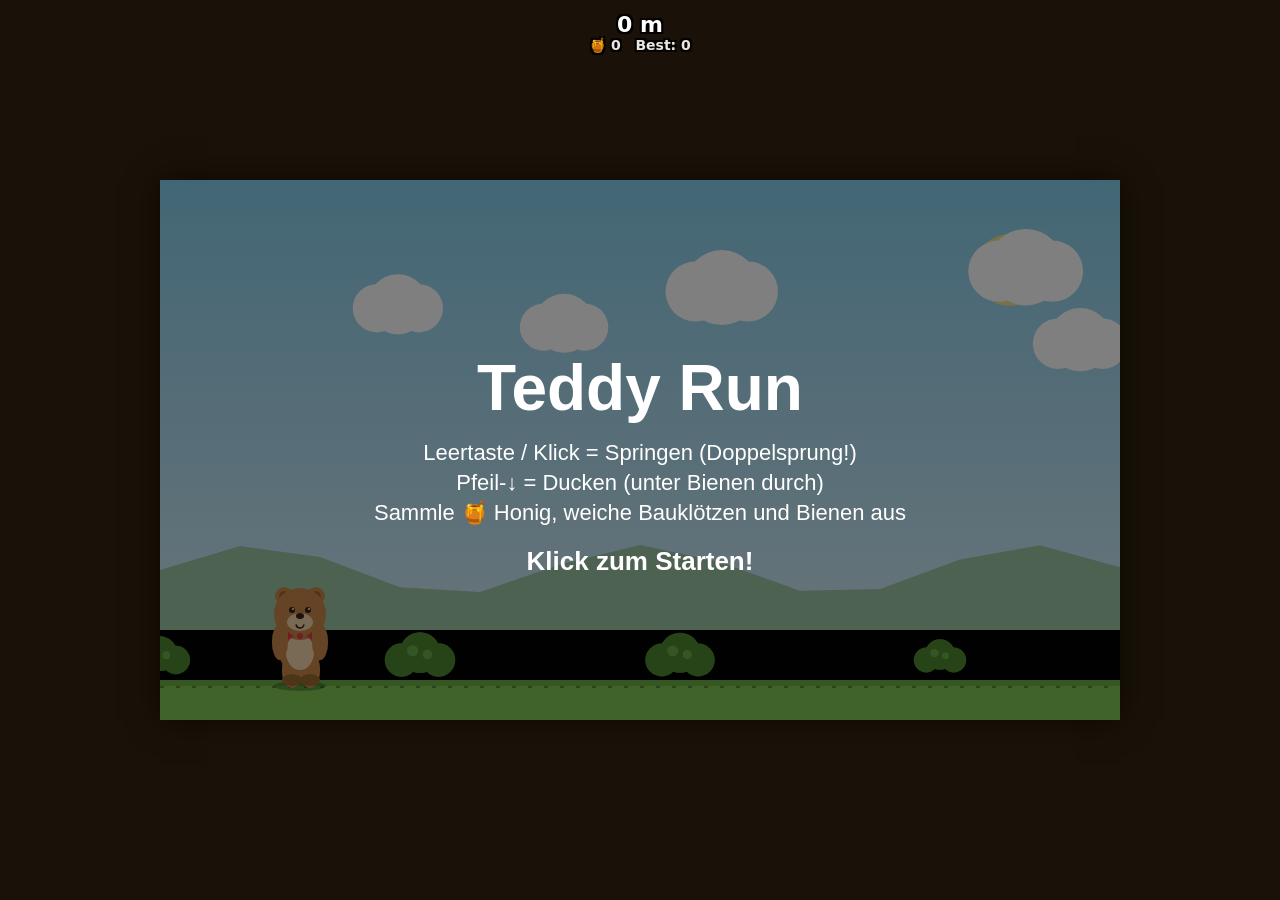
==== commit fc4fb6ee: "Keep only Teddy Run, serve as index.html for Vercel Remove Mario Kart and Tamagotchi teddy. Rename t" ====
--- a/index.html
+++ b/index.html
@@ -2,19 +2,20 @@
 <html lang="de">
 <head>
 <meta charset="UTF-8" />
-<title>Naja Kart</title>
+<title>Teddy Run</title>
 <style>
   html, body {
     margin: 0;
     padding: 0;
-    background: #111;
+    background: #1a1208;
     color: #fff;
-    font-family: system-ui, sans-serif;
+    font-family: system-ui, "Segoe UI", sans-serif;
     overflow: hidden;
     height: 100%;
+    user-select: none;
+    -webkit-user-select: none;
   }
   #wrap {
-    position: relative;
     width: 100vw;
     height: 100vh;
     display: flex;
@@ -22,80 +23,34 @@
     justify-content: center;
   }
   canvas {
-    background: #4caf50;
+    background: #87ceeb;
     box-shadow: 0 0 30px rgba(0,0,0,0.6);
+    max-width: 100%;
+    max-height: 100%;
     image-rendering: pixelated;
+    cursor: pointer;
   }
   #hud {
-    position: absolute;
-    top: 10px;
-    left: 10px;
-    background: rgba(0,0,0,0.55);
-    padding: 10px 14px;
-    border-radius: 8px;
-    font-size: 16px;
-    line-height: 1.4;
+    position: fixed;
+    top: 12px;
+    left: 50%;
+    transform: translateX(-50%);
+    font-size: 22px;
+    font-weight: 800;
+    text-shadow: 2px 2px 0 #000, -2px -2px 0 #000, 2px -2px 0 #000, -2px 2px 0 #000;
     pointer-events: none;
-  }
-  #hud b { color: #ffeb3b; }
-  #item {
-    position: absolute;
-    top: 10px;
-    right: 10px;
-    width: 70px;
-    height: 70px;
-    background: rgba(0,0,0,0.55);
-    border-radius: 8px;
-    display: flex;
-    align-items: center;
-    justify-content: center;
-    font-size: 36px;
-  }
-  #overlay {
-    position: absolute;
-    inset: 0;
-    background: rgba(0,0,0,0.75);
-    display: flex;
-    flex-direction: column;
-    align-items: center;
-    justify-content: center;
     text-align: center;
-    padding: 20px;
-  }
-  #overlay h1 { font-size: 48px; margin: 0 0 10px; color: #ffeb3b; }
-  #overlay p { font-size: 18px; max-width: 500px; line-height: 1.5; }
-  #overlay button {
-    margin-top: 20px;
-    padding: 12px 28px;
-    font-size: 20px;
-    background: #ff5722;
-    color: #fff;
-    border: none;
-    border-radius: 8px;
-    cursor: pointer;
-  }
-  #overlay button:hover { background: #ff7043; }
-  .hidden { display: none !important; }
+  }
+  #hud .small { font-size: 14px; opacity: 0.9; font-weight: 600; }
 </style>
 </head>
 <body>
 <div id="wrap">
-  <canvas id="game" width="960" height="640"></canvas>
-  <div id="hud">
-    Runde: <b id="lap">1</b> / 3<br/>
-    Position: <b id="pos">1</b> / 4<br/>
-    Zeit: <b id="time">0.0</b>s
-  </div>
-  <div id="item">–</div>
-  <div id="overlay">
-    <h1>Naja Kart</h1>
-    <p>
-      Pfeiltasten oder WASD zum Fahren.<br/>
-      Leertaste benutzt dein Item (Pilz = Boost, Bananenschale = Falle, Schildkrötenpanzer = Angriff).<br/>
-      Fahre durch die <span style="color:#ff9800">orangen Item-Boxen</span>. 3 Runden, schlag die KI!
-    </p>
-    <button id="startBtn">Start</button>
-  </div>
+  <canvas id="game" width="960" height="540"></canvas>
+</div>
+<div id="hud">
+  <div><span id="score">0</span> m</div>
+  <div class="small">🍯 <span id="honey">0</span> &nbsp; Best: <span id="best">0</span></div>
 </div>
 
 <script>
@@ -103,552 +58,727 @@
   const canvas = document.getElementById('game');
   const ctx = canvas.getContext('2d');
   const W = canvas.width, H = canvas.height;
-
-  const lapEl  = document.getElementById('lap');
-  const posEl  = document.getElementById('pos');
-  const timeEl = document.getElementById('time');
-  const itemEl = document.getElementById('item');
-  const overlay = document.getElementById('overlay');
-  const startBtn = document.getElementById('startBtn');
-
-  // ---------- Strecke ----------
-  // Die Strecke ist ein Oval mit ein paar Wegpunkten für KI und Rundenlogik.
-  // Mittelpunkt, Radien, Strassenbreite.
-  const track = {
-    cx: W / 2,
-    cy: H / 2,
-    rx: 360,
-    ry: 230,
-    width: 110, // Strassenbreite
-  };
-
-  // Prüft ob Punkt (x,y) auf der Strasse ist (zwischen innerer und äusserer Ellipse).
-  function onTrack(x, y) {
-    const dx = (x - track.cx) / track.rx;
-    const dy = (y - track.cy) / track.ry;
-    const outer = dx * dx + dy * dy; // <= 1 -> innerhalb äusserer
-    const innerRx = track.rx - track.width;
-    const innerRy = track.ry - track.width;
-    const ix = (x - track.cx) / innerRx;
-    const iy = (y - track.cy) / innerRy;
-    const inner = ix * ix + iy * iy; // >= 1 -> ausserhalb der Insel
-    return outer <= 1 && inner >= 1;
-  }
-
-  // Winkel um Mittelpunkt -> 0..1 Fortschritt (gegen Uhrzeigersinn)
-  function progress(x, y) {
-    const a = Math.atan2(y - track.cy, x - track.cx); // -PI..PI
-    // Startlinie auf der rechten Mitte (angle = 0), Fahrtrichtung nach oben (-y) = gegen den Uhrzeigersinn.
-    let t = -a / (Math.PI * 2);
-    if (t < 0) t += 1;
-    return t;
-  }
-
-  // Item-Boxen entlang der Strecke
-  const itemBoxes = [];
-  function buildItemBoxes() {
-    itemBoxes.length = 0;
-    const positions = [0.1, 0.3, 0.55, 0.78];
-    for (const p of positions) {
-      const a = -p * Math.PI * 2;
-      const midRx = track.rx - track.width / 2;
-      const midRy = track.ry - track.width / 2;
-      itemBoxes.push({
-        x: track.cx + Math.cos(a) * midRx,
-        y: track.cy + Math.sin(a) * midRy,
-        active: true,
-        respawn: 0,
-      });
-    }
-  }
-
-  // ---------- Karts ----------
-  function makeKart(color, name, isAI) {
-    return {
-      x: 0, y: 0,
-      angle: -Math.PI / 2, // nach oben
-      speed: 0,
-      maxSpeed: 3.2,
-      accel: 0.08,
-      turn: 0.045,
-      color,
-      name,
-      isAI,
-      lap: 1,
-      lastT: 0,
-      laps: 0,        // Anzahl beendeter Runden
-      item: null,
-      itemTimer: 0,
-      boost: 0,
-      stun: 0,
-      finished: false,
-      finishTime: 0,
-      // KI Hilfsdaten
-      aiTarget: 0,
+  const GROUND_Y = H - 90;
+
+  const scoreEl = document.getElementById('score');
+  const honeyEl = document.getElementById('honey');
+  const bestEl  = document.getElementById('best');
+
+  const BEST_KEY = 'teddyRun_best_v1';
+  let best = parseInt(localStorage.getItem(BEST_KEY) || '0', 10);
+  bestEl.textContent = best;
+
+  // ---------- Game State ----------
+  let state, obstacles, honeys, clouds, bushes, particles;
+  let lastTime = 0;
+  let running = false;
+  let dead = false;
+  let countdown = 0;
+
+  function reset() {
+    state = {
+      teddy: {
+        x: 140,
+        y: GROUND_Y,
+        vy: 0,
+        w: 56,
+        h: 60,
+        onGround: true,
+        jumps: 0,
+        sliding: false,
+        slideT: 0,
+        runT: 0,
+      },
+      speed: 6,
+      gravity: 0.9,
+      jumpV: -16,
+      distance: 0,
+      honey: 0,
+      spawnTimer: 60,
+      honeyTimer: 90,
+      cloudTimer: 0,
+      bushTimer: 0,
+      time: 0,
     };
-  }
-
-  let player, ais, allKarts;
-  let projectiles = []; // Panzer
-  let hazards = [];     // Bananen
-  let startTime = 0;
-  let running = false;
-  let finishedOrder = [];
-
-  function resetRace() {
-    buildItemBoxes();
-    projectiles = [];
-    hazards = [];
-    finishedOrder = [];
-
-    // Startpositionen: rechte Seite, vier nebeneinander auf der Strasse
-    const baseAngle = 0.02 * Math.PI * 2; // leicht hinter Startlinie
-    const a = -baseAngle * Math.PI * 2 / Math.PI / 2; // Winkel
-    const startA = 0.02 * 2 * Math.PI; // gegen Uhrzeigersinn = negativer Winkel
-    const startAngle = -startA;
-
-    player = makeKart('#e53935', 'Du', false);
-    const ai1 = makeKart('#1e88e5', 'Bot Blau', true);
-    const ai2 = makeKart('#43a047', 'Bot Grün', true);
-    const ai3 = makeKart('#fdd835', 'Bot Gelb', true);
-    ais = [ai1, ai2, ai3];
-    allKarts = [player, ...ais];
-
-    // Verteile auf zwei Reihen im Startbereich
-    const midRx = track.rx - track.width / 2;
-    const midRy = track.ry - track.width / 2;
-    for (let i = 0; i < allKarts.length; i++) {
-      const lane = (i % 2 === 0) ? -22 : 22; // links/rechts auf der Strasse
-      const back = Math.floor(i / 2) * 36;
-      const ang = startAngle + back / midRx; // leicht zurück
-      const rxOff = midRx + lane * 0.0; // bleibt auf Mittellinie
-      const k = allKarts[i];
-      const r = midRx + lane;
-      const r2 = midRy + lane * (midRy / midRx);
-      k.x = track.cx + Math.cos(ang) * r;
-      k.y = track.cy + Math.sin(ang) * r2;
-      k.angle = -Math.PI / 2; // nach oben
-      k.lastT = progress(k.x, k.y);
-      k.laps = 0;
-      k.lap = 1;
-      k.speed = 0;
-      k.item = null;
-      k.boost = 0;
-      k.stun = 0;
-      k.finished = false;
-    }
-
-    startTime = performance.now();
-  }
-
-  // ---------- Eingabe ----------
-  const keys = {};
+    obstacles = [];
+    honeys = [];
+    clouds = [];
+    bushes = [];
+    particles = [];
+    // Vorbefüllen
+    for (let i = 0; i < 5; i++) {
+      clouds.push({ x: Math.random() * W, y: 40 + Math.random() * 120, r: 20 + Math.random() * 20, s: 0.3 + Math.random() * 0.3 });
+    }
+    for (let i = 0; i < 4; i++) {
+      bushes.push({ x: i * 260 + Math.random() * 80, y: GROUND_Y + 30, s: 0.6 + Math.random() * 0.4 });
+    }
+    dead = false;
+    running = true;
+    countdown = 60;
+  }
+
+  // ---------- Input ----------
+  function jump() {
+    if (!running) {
+      reset();
+      return;
+    }
+    if (dead) return;
+    const t = state.teddy;
+    if (t.jumps < 2) {
+      t.vy = state.jumpV * (t.jumps === 0 ? 1 : 0.85);
+      t.onGround = false;
+      t.jumps++;
+      spawnJumpDust();
+    }
+  }
+
+  function startSlide() {
+    if (!running || dead) return;
+    const t = state.teddy;
+    if (t.onGround) {
+      t.sliding = true;
+      t.slideT = 28;
+    }
+  }
+  function endSlide() {
+    if (state && state.teddy) {
+      state.teddy.sliding = false;
+      state.teddy.slideT = 0;
+    }
+  }
+
   window.addEventListener('keydown', e => {
-    keys[e.key.toLowerCase()] = true;
-    if (e.key === ' ') {
+    if (e.code === 'Space' || e.code === 'ArrowUp' || e.key === 'w' || e.key === 'W') {
       e.preventDefault();
-      usePlayerItem();
+      jump();
+    } else if (e.code === 'ArrowDown' || e.key === 's' || e.key === 'S') {
+      e.preventDefault();
+      startSlide();
+    } else if (dead && (e.key === 'r' || e.key === 'R' || e.code === 'Enter')) {
+      reset();
     }
   });
   window.addEventListener('keyup', e => {
-    keys[e.key.toLowerCase()] = false;
+    if (e.code === 'ArrowDown' || e.key === 's' || e.key === 'S') endSlide();
   });
-
-  function usePlayerItem() {
-    if (!running || !player.item || player.finished) return;
-    fireItem(player);
-  }
-
-  function fireItem(k) {
-    if (!k.item) return;
-    if (k.item === 'mushroom') {
-      k.boost = 90; // frames
-    } else if (k.item === 'banana') {
-      // Hinter dem Kart fallen lassen
-      const bx = k.x - Math.cos(k.angle) * 28;
-      const by = k.y - Math.sin(k.angle) * 28;
-      hazards.push({ x: bx, y: by, life: 60 * 20, owner: k });
-    } else if (k.item === 'shell') {
-      // Vor dem Kart abschiessen
-      const sx = k.x + Math.cos(k.angle) * 24;
-      const sy = k.y + Math.sin(k.angle) * 24;
-      projectiles.push({
-        x: sx, y: sy,
-        vx: Math.cos(k.angle) * 6,
-        vy: Math.sin(k.angle) * 6,
-        life: 180,
-        owner: k,
+  canvas.addEventListener('mousedown', jump);
+  canvas.addEventListener('touchstart', e => { e.preventDefault(); jump(); }, { passive: false });
+
+  // ---------- Spawning ----------
+  function spawnObstacle() {
+    const r = Math.random();
+    if (r < 0.45) {
+      // Bodenbox (Bauklotz)
+      const h = 36 + Math.floor(Math.random() * 20);
+      obstacles.push({
+        type: 'box',
+        x: W + 20,
+        y: GROUND_Y - h + 60,
+        w: 38,
+        h: h,
+        hb: { ox: 4, oy: 4, w: 30, h: h - 8 },
       });
-    }
-    k.item = null;
-  }
-
-  function giveRandomItem(k) {
-    const r = Math.random();
-    if (r < 0.4) k.item = 'mushroom';
-    else if (r < 0.75) k.item = 'banana';
-    else k.item = 'shell';
+    } else if (r < 0.7) {
+      // Doppelbox
+      const h = 32;
+      obstacles.push({
+        type: 'box2',
+        x: W + 20,
+        y: GROUND_Y - h + 60,
+        w: 78,
+        h: h,
+        hb: { ox: 4, oy: 4, w: 70, h: h - 8 },
+      });
+    } else if (r < 0.88) {
+      // Biene fliegt mittlere Höhe
+      obstacles.push({
+        type: 'bee',
+        x: W + 20,
+        y: GROUND_Y - 70 + Math.random() * 30,
+        w: 38,
+        h: 26,
+        baseY: 0,
+        t: 0,
+        hb: { ox: 4, oy: 4, w: 30, h: 18 },
+      });
+      const o = obstacles[obstacles.length - 1];
+      o.baseY = o.y;
+    } else {
+      // Hohe Biene -> mit Slide drunter durch
+      obstacles.push({
+        type: 'beeHigh',
+        x: W + 20,
+        y: GROUND_Y - 30,
+        w: 38,
+        h: 26,
+        baseY: 0,
+        t: 0,
+        hb: { ox: 4, oy: 4, w: 30, h: 18 },
+      });
+      const o = obstacles[obstacles.length - 1];
+      o.baseY = o.y;
+    }
+  }
+
+  function spawnHoney() {
+    const pattern = Math.floor(Math.random() * 3);
+    const baseY = GROUND_Y - (40 + Math.random() * 80);
+    const count = 3 + Math.floor(Math.random() * 3);
+    for (let i = 0; i < count; i++) {
+      honeys.push({
+        x: W + 20 + i * 36,
+        y: pattern === 0 ? baseY
+           : pattern === 1 ? baseY - Math.sin(i * 0.7) * 30
+           : baseY - i * 6,
+        r: 12,
+        taken: false,
+        wob: Math.random() * Math.PI * 2,
+      });
+    }
+  }
+
+  function spawnJumpDust() {
+    for (let i = 0; i < 6; i++) {
+      particles.push({
+        x: state.teddy.x,
+        y: GROUND_Y + 50,
+        vx: -1 - Math.random() * 2,
+        vy: -Math.random() * 2,
+        life: 20,
+        r: 3 + Math.random() * 2,
+        c: '#d2b48c',
+      });
+    }
+  }
+
+  function spawnHoneyBurst(x, y) {
+    for (let i = 0; i < 8; i++) {
+      const a = Math.random() * Math.PI * 2;
+      particles.push({
+        x, y,
+        vx: Math.cos(a) * 2,
+        vy: Math.sin(a) * 2,
+        life: 25,
+        r: 2 + Math.random() * 2,
+        c: '#ffc107',
+      });
+    }
   }
 
   // ---------- Update ----------
-  function updateKart(k, dt) {
-    if (k.finished) {
-      k.speed *= 0.95;
-    } else if (k.stun > 0) {
-      k.stun--;
-      k.speed *= 0.9;
-    } else {
-      let throttle = 0, steer = 0;
-      if (k.isAI) {
-        // Fahre Richtung Mittellinie etwas voraus
-        const lookAhead = 0.04;
-        const t = k.lastT + lookAhead;
-        const a = -t * Math.PI * 2;
-        const midRx = track.rx - track.width / 2;
-        const midRy = track.ry - track.width / 2;
-        const tx = track.cx + Math.cos(a) * midRx;
-        const ty = track.cy + Math.sin(a) * midRy;
-        const dx = tx - k.x;
-        const dy = ty - k.y;
-        const desired = Math.atan2(dy, dx);
-        let diff = desired - k.angle;
-        while (diff > Math.PI) diff -= 2 * Math.PI;
-        while (diff < -Math.PI) diff += 2 * Math.PI;
-        steer = Math.max(-1, Math.min(1, diff / 0.2));
-        throttle = 1;
-
-        // gelegentlich Item benutzen
-        if (k.item && Math.random() < 0.005) fireItem(k);
-      } else {
-        if (keys['arrowup'] || keys['w']) throttle = 1;
-        if (keys['arrowdown'] || keys['s']) throttle = -0.6;
-        if (keys['arrowleft'] || keys['a']) steer = -1;
-        if (keys['arrowright'] || keys['d']) steer = 1;
+  function update() {
+    if (!running || dead) return;
+    state.time++;
+    if (countdown > 0) countdown--;
+
+    // Geschwindigkeit langsam steigern
+    state.speed = 6 + Math.min(7, state.distance / 600);
+
+    // Teddy Physik
+    const t = state.teddy;
+    t.runT += state.speed * 0.06;
+    if (!t.onGround) {
+      t.vy += state.gravity;
+      t.y += t.vy;
+      if (t.y >= GROUND_Y) {
+        t.y = GROUND_Y;
+        t.vy = 0;
+        t.onGround = true;
+        t.jumps = 0;
       }
-
-      // Beschleunigung
-      const maxS = k.maxSpeed * (k.boost > 0 ? 1.7 : 1);
-      if (throttle > 0) {
-        k.speed += k.accel * throttle;
-      } else if (throttle < 0) {
-        k.speed += k.accel * throttle * 0.6;
-      } else {
-        k.speed *= 0.97;
+    }
+    if (t.sliding) {
+      t.slideT--;
+      if (t.slideT <= 0) t.sliding = false;
+    }
+
+    // Hindernisse spawnen
+    state.spawnTimer--;
+    if (state.spawnTimer <= 0) {
+      spawnObstacle();
+      const base = 80 - Math.min(40, state.distance / 50);
+      state.spawnTimer = base + Math.random() * 60;
+    }
+    state.honeyTimer--;
+    if (state.honeyTimer <= 0) {
+      spawnHoney();
+      state.honeyTimer = 120 + Math.random() * 100;
+    }
+    state.cloudTimer--;
+    if (state.cloudTimer <= 0) {
+      clouds.push({ x: W + 40, y: 40 + Math.random() * 160, r: 18 + Math.random() * 24, s: 0.3 + Math.random() * 0.4 });
+      state.cloudTimer = 90 + Math.random() * 120;
+    }
+    state.bushTimer--;
+    if (state.bushTimer <= 0) {
+      bushes.push({ x: W + 40, y: GROUND_Y + 30, s: 0.6 + Math.random() * 0.5 });
+      state.bushTimer = 60 + Math.random() * 80;
+    }
+
+    // Bewegen
+    for (const o of obstacles) {
+      o.x -= state.speed;
+      if (o.type === 'bee' || o.type === 'beeHigh') {
+        o.t += 0.15;
+        o.y = o.baseY + Math.sin(o.t) * 8;
       }
-      if (k.speed > maxS) k.speed = maxS;
-      if (k.speed < -1.5) k.speed = -1.5;
-
-      // Lenken (mehr bei höherer Geschwindigkeit, aber begrenzt)
-      const turnAmt = k.turn * (Math.abs(k.speed) / k.maxSpeed) * Math.sign(k.speed || 1);
-      k.angle += steer * (k.turn * 0.6 + turnAmt);
-    }
-
-    if (k.boost > 0) k.boost--;
-
-    // Bewege & kollidiere mit Strecke
-    const nx = k.x + Math.cos(k.angle) * k.speed;
-    const ny = k.y + Math.sin(k.angle) * k.speed;
-    if (onTrack(nx, ny)) {
-      k.x = nx;
-      k.y = ny;
-    } else if (onTrack(nx, k.y)) {
-      k.x = nx;
-      k.speed *= 0.6;
-    } else if (onTrack(k.x, ny)) {
-      k.y = ny;
-      k.speed *= 0.6;
-    } else {
-      // Ins Gras: stark abbremsen
-      k.speed *= 0.5;
-      // Etwas zurück Richtung Strecke schieben
-      const dxC = track.cx - k.x;
-      const dyC = track.cy - k.y;
-      const len = Math.hypot(dxC, dyC) || 1;
-      // Entscheide ob innen oder aussen
-      const dxN = (k.x - track.cx) / track.rx;
-      const dyN = (k.y - track.cy) / track.ry;
-      const outside = (dxN * dxN + dyN * dyN) > 1;
-      const sign = outside ? 1 : -1;
-      k.x += (dxC / len) * sign * 0.5;
-      k.y += (dyC / len) * sign * 0.5;
-    }
-
-    // Rundenfortschritt
-    const t = progress(k.x, k.y);
-    if (k.lastT > 0.85 && t < 0.15) {
-      k.laps++;
-      k.lap = Math.min(3, k.laps + 1);
-      if (k.laps >= 3 && !k.finished) {
-        k.finished = true;
-        k.finishTime = (performance.now() - startTime) / 1000;
-        finishedOrder.push(k);
-      }
-    } else if (k.lastT < 0.15 && t > 0.85) {
-      // rückwärts über Linie -> ignorieren
-    }
-    k.lastT = t;
-
-    // Item-Boxen
-    for (const b of itemBoxes) {
-      if (!b.active) {
-        b.respawn--;
-        if (b.respawn <= 0) b.active = true;
-        continue;
-      }
-      const dx = b.x - k.x, dy = b.y - k.y;
-      if (dx * dx + dy * dy < 22 * 22) {
-        b.active = false;
-        b.respawn = 60 * 4;
-        if (!k.item) giveRandomItem(k);
-      }
-    }
-
-    // Bananen
-    for (const h of hazards) {
-      if (h.life <= 0) continue;
-      const dx = h.x - k.x, dy = h.y - k.y;
-      if (dx * dx + dy * dy < 16 * 16) {
-        h.life = 0;
-        k.stun = 30;
-        k.speed = 0;
-        k.angle += (Math.random() - 0.5) * 0.6;
-      }
-    }
-  }
-
-  function updateProjectiles() {
-    for (const p of projectiles) {
-      if (p.life <= 0) continue;
-      p.life--;
+    }
+    obstacles = obstacles.filter(o => o.x + o.w > -20);
+
+    for (const h of honeys) {
+      h.x -= state.speed;
+      h.wob += 0.1;
+    }
+    honeys = honeys.filter(h => h.x > -20 && !h.taken);
+
+    for (const c of clouds) c.x -= state.speed * c.s * 0.2;
+    clouds = clouds.filter(c => c.x + c.r > -20);
+
+    for (const b of bushes) b.x -= state.speed * 0.6;
+    bushes = bushes.filter(b => b.x > -120);
+
+    for (const p of particles) {
       p.x += p.vx;
       p.y += p.vy;
-      // Vom Strassenrand abprallen
-      if (!onTrack(p.x, p.y)) {
-        // Versuche jeweils Achse
-        if (onTrack(p.x - p.vx, p.y)) { p.vy = -p.vy; p.y += p.vy; }
-        else if (onTrack(p.x, p.y - p.vy)) { p.vx = -p.vx; p.x += p.vx; }
-        else { p.life = 0; }
+      p.vy += 0.15;
+      p.life--;
+    }
+    particles = particles.filter(p => p.life > 0);
+
+    state.distance += state.speed * 0.1;
+
+    // Kollision: Teddy Hitbox
+    const th = teddyHitbox();
+    for (const o of obstacles) {
+      const ob = {
+        x: o.x + o.hb.ox,
+        y: o.y + o.hb.oy,
+        w: o.hb.w,
+        h: o.hb.h,
+      };
+      if (overlap(th, ob)) {
+        die();
+        return;
       }
-      // Treffer
-      for (const k of allKarts) {
-        if (k === p.owner) continue;
-        const dx = k.x - p.x, dy = k.y - p.y;
-        if (dx * dx + dy * dy < 18 * 18) {
-          k.stun = 45;
-          k.speed = 0;
-          p.life = 0;
-          break;
+    }
+    for (const h of honeys) {
+      if (h.taken) continue;
+      const dx = (th.x + th.w / 2) - h.x;
+      const dy = (th.y + th.h / 2) - h.y;
+      if (dx * dx + dy * dy < (h.r + 18) * (h.r + 18)) {
+        h.taken = true;
+        state.honey++;
+        spawnHoneyBurst(h.x, h.y);
+      }
+    }
+
+    scoreEl.textContent = Math.floor(state.distance);
+    honeyEl.textContent = state.honey;
+  }
+
+  function teddyHitbox() {
+    const t = state.teddy;
+    if (t.sliding) {
+      return { x: t.x - 22, y: t.y + 30, w: 56, h: 30 };
+    }
+    return { x: t.x - 22, y: t.y - 12, w: 44, h: 70 };
+  }
+
+  function overlap(a, b) {
+    return a.x < b.x + b.w && a.x + a.w > b.x && a.y < b.y + b.h && a.y + a.h > b.y;
+  }
+
+  function die() {
+    dead = true;
+    running = false;
+    const dist = Math.floor(state.distance);
+    const finalScore = dist + state.honey * 5;
+    if (finalScore > best) {
+      best = finalScore;
+      localStorage.setItem(BEST_KEY, String(best));
+      bestEl.textContent = best;
+    }
+    // Sturzpartikel
+    for (let i = 0; i < 14; i++) {
+      const a = Math.random() * Math.PI * 2;
+      particles.push({
+        x: state.teddy.x,
+        y: state.teddy.y + 20,
+        vx: Math.cos(a) * 4,
+        vy: Math.sin(a) * 4 - 2,
+        life: 40,
+        r: 3 + Math.random() * 3,
+        c: '#c98a4a',
+      });
+    }
+  }
+
+  // ---------- Zeichnen ----------
+  function drawBackground() {
+    // Himmelsverlauf
+    const g = ctx.createLinearGradient(0, 0, 0, GROUND_Y);
+    g.addColorStop(0, '#87ceeb');
+    g.addColorStop(1, '#cfe9f5');
+    ctx.fillStyle = g;
+    ctx.fillRect(0, 0, W, GROUND_Y);
+
+    // Sonne
+    ctx.fillStyle = 'rgba(255, 230, 130, 0.9)';
+    ctx.beginPath();
+    ctx.arc(W - 110, 90, 36, 0, Math.PI * 2);
+    ctx.fill();
+
+    // Wolken
+    ctx.fillStyle = '#fff';
+    for (const c of clouds) {
+      ctx.beginPath();
+      ctx.arc(c.x, c.y, c.r, 0, Math.PI * 2);
+      ctx.arc(c.x + c.r * 0.7, c.y + 4, c.r * 0.8, 0, Math.PI * 2);
+      ctx.arc(c.x - c.r * 0.7, c.y + 4, c.r * 0.8, 0, Math.PI * 2);
+      ctx.fill();
+    }
+
+    // Berge im Hintergrund
+    ctx.fillStyle = '#9ec5a6';
+    ctx.beginPath();
+    ctx.moveTo(0, GROUND_Y);
+    for (let i = 0; i <= 12; i++) {
+      const x = (i / 12) * W;
+      const y = GROUND_Y - 60 - Math.sin(i * 1.3 + state.time * 0.001) * 25;
+      ctx.lineTo(x, y);
+    }
+    ctx.lineTo(W, GROUND_Y);
+    ctx.closePath();
+    ctx.fill();
+
+    // Büsche
+    for (const b of bushes) {
+      drawBush(b.x, b.y, b.s);
+    }
+
+    // Boden
+    ctx.fillStyle = '#7ec850';
+    ctx.fillRect(0, GROUND_Y + 50, W, H - (GROUND_Y + 50));
+    ctx.fillStyle = '#6db045';
+    ctx.fillRect(0, GROUND_Y + 50, W, 6);
+    // Gras-Tupfen
+    ctx.fillStyle = '#4f8a31';
+    const offset = (state.time * (state.speed || 6)) % 16;
+    for (let x = -offset; x < W; x += 16) {
+      ctx.fillRect(x, GROUND_Y + 56, 4, 2);
+    }
+  }
+
+  function drawBush(x, y, s) {
+    ctx.save();
+    ctx.translate(x, y);
+    ctx.scale(s, s);
+    ctx.fillStyle = '#4f8a31';
+    ctx.beginPath();
+    ctx.arc(-20, 0, 18, 0, Math.PI * 2);
+    ctx.arc(0, -8, 22, 0, Math.PI * 2);
+    ctx.arc(20, 0, 18, 0, Math.PI * 2);
+    ctx.fill();
+    ctx.fillStyle = '#6dac4a';
+    ctx.beginPath();
+    ctx.arc(-8, -10, 6, 0, Math.PI * 2);
+    ctx.arc(8, -6, 5, 0, Math.PI * 2);
+    ctx.fill();
+    ctx.restore();
+  }
+
+  function drawTeddy() {
+    const t = state.teddy;
+    ctx.save();
+    ctx.translate(t.x, t.y);
+
+    // Lauf-Bob
+    let bob = 0;
+    if (t.onGround && !t.sliding) bob = Math.abs(Math.sin(t.runT)) * 3;
+    const legSwing = t.onGround && !t.sliding ? Math.sin(t.runT * 2) * 10 : 0;
+    const armSwing = t.onGround && !t.sliding ? Math.sin(t.runT * 2 + Math.PI) * 10 : 0;
+
+    if (t.sliding) {
+      // Slide-Pose: liegender Teddy
+      ctx.translate(0, 30);
+      ctx.rotate(-0.2);
+    }
+
+    // Schatten
+    ctx.fillStyle = 'rgba(0,0,0,0.25)';
+    ctx.beginPath();
+    ctx.ellipse(0, 56, 26 - (t.onGround ? 0 : 10), 5, 0, 0, Math.PI * 2);
+    ctx.fill();
+
+    ctx.translate(0, -bob);
+
+    // Beine
+    ctx.fillStyle = '#c98a4a';
+    if (t.sliding) {
+      drawEllipse(-4, 38, 22, 10);
+      drawEllipse(20, 38, 22, 10);
+    } else if (!t.onGround) {
+      drawEllipse(-8, 40, 11, 16);
+      drawEllipse(10, 40, 11, 16);
+    } else {
+      drawEllipse(-8, 40 + legSwing * 0.2, 10, 18);
+      drawEllipse(10, 40 - legSwing * 0.2, 10, 18);
+      ctx.fillStyle = '#a06a30';
+      drawEllipse(-8 + legSwing * 0.5, 50, 10, 6);
+      drawEllipse(10 - legSwing * 0.5, 50, 10, 6);
+      ctx.fillStyle = '#c98a4a';
+    }
+
+    // Bauch
+    drawEllipse(0, 18, 22, 26);
+    ctx.fillStyle = '#f3d6ad';
+    drawEllipse(0, 22, 14, 18);
+
+    // Arme
+    ctx.fillStyle = '#c98a4a';
+    if (t.sliding) {
+      drawEllipse(-22, 18, 14, 8);
+      drawEllipse(20, 18, 14, 8);
+    } else {
+      drawEllipse(-20, 12 + armSwing * 0.4, 8, 18);
+      drawEllipse(20, 12 - armSwing * 0.4, 8, 18);
+    }
+
+    // Kopf
+    const headY = -16;
+    ctx.fillStyle = '#c98a4a';
+    drawCircle(-16, headY - 18, 9); // Ohr
+    drawCircle( 16, headY - 18, 9);
+    ctx.fillStyle = '#a06a30';
+    drawCircle(-16, headY - 18, 5);
+    drawCircle( 16, headY - 18, 5);
+
+    ctx.fillStyle = '#c98a4a';
+    drawCircle(0, headY, 26);
+
+    // Schnauze
+    ctx.fillStyle = '#f3d6ad';
+    drawEllipse(0, headY + 8, 13, 9);
+
+    // Nase
+    ctx.fillStyle = '#3b2412';
+    drawEllipse(0, headY + 2, 4, 3);
+    // Mund (grinst beim Laufen, "o" beim Sturz)
+    ctx.strokeStyle = '#3b2412';
+    ctx.lineWidth = 1.5;
+    ctx.beginPath();
+    if (dead) {
+      ctx.arc(0, headY + 14, 3, 0, Math.PI * 2);
+    } else {
+      ctx.arc(0, headY + 10, 4, 0.1, Math.PI - 0.1);
+    }
+    ctx.stroke();
+
+    // Augen
+    ctx.fillStyle = '#3b2412';
+    if (dead) {
+      ctx.strokeStyle = '#3b2412';
+      ctx.lineWidth = 2;
+      ctx.beginPath();
+      ctx.moveTo(-12, headY - 8); ctx.lineTo(-4, headY - 2);
+      ctx.moveTo(-12, headY - 2); ctx.lineTo(-4, headY - 8);
+      ctx.moveTo( 4, headY - 8); ctx.lineTo( 12, headY - 2);
+      ctx.moveTo( 4, headY - 2); ctx.lineTo( 12, headY - 8);
+      ctx.stroke();
+    } else {
+      drawCircle(-8, headY - 4, 3);
+      drawCircle( 8, headY - 4, 3);
+      ctx.fillStyle = '#fff';
+      drawCircle(-7, headY - 5, 1);
+      drawCircle( 9, headY - 5, 1);
+    }
+
+    // Schleife
+    ctx.fillStyle = '#e63946';
+    ctx.beginPath();
+    ctx.moveTo(-6, headY + 22); ctx.lineTo(-12, headY + 18); ctx.lineTo(-12, headY + 26); ctx.closePath();
+    ctx.fill();
+    ctx.beginPath();
+    ctx.moveTo( 6, headY + 22); ctx.lineTo( 12, headY + 18); ctx.lineTo( 12, headY + 26); ctx.closePath();
+    ctx.fill();
+    drawCircle(0, headY + 22, 3);
+
+    ctx.restore();
+  }
+
+  function drawObstacles() {
+    for (const o of obstacles) {
+      if (o.type === 'box' || o.type === 'box2') {
+        // Bauklotz/Bauklötze
+        const segs = o.type === 'box2' ? 2 : 1;
+        for (let i = 0; i < segs; i++) {
+          drawBlock(o.x + i * (o.w / segs), o.y, o.w / segs, o.h);
         }
+      } else if (o.type === 'bee' || o.type === 'beeHigh') {
+        drawBee(o.x + o.w / 2, o.y + o.h / 2);
       }
     }
-    projectiles = projectiles.filter(p => p.life > 0);
-    hazards = hazards.filter(h => h.life > 0);
-    for (const h of hazards) h.life--;
-  }
-
-  // ---------- Zeichnen ----------
-  function drawTrack() {
-    // Grasshintergrund
-    ctx.fillStyle = '#4caf50';
-    ctx.fillRect(0, 0, W, H);
-
-    // Aussen-Ellipse (Strasse)
-    ctx.fillStyle = '#555';
-    ctx.beginPath();
-    ctx.ellipse(track.cx, track.cy, track.rx, track.ry, 0, 0, Math.PI * 2);
-    ctx.fill();
-
-    // Innen-Insel
-    ctx.fillStyle = '#4caf50';
-    ctx.beginPath();
-    ctx.ellipse(track.cx, track.cy, track.rx - track.width, track.ry - track.width, 0, 0, Math.PI * 2);
-    ctx.fill();
-
-    // Mittelstreifen
+  }
+
+  function drawBlock(x, y, w, h) {
+    ctx.fillStyle = '#d97a4a';
+    ctx.fillRect(x, y, w, h);
+    ctx.fillStyle = '#b95a2a';
+    ctx.fillRect(x, y, w, 6);
+    ctx.fillRect(x, y + h - 6, w, 6);
+    ctx.fillStyle = '#fff';
+    ctx.font = 'bold 18px sans-serif';
+    ctx.textAlign = 'center';
+    ctx.fillText('A', x + w / 2, y + h / 2 + 7);
+    ctx.textAlign = 'start';
+  }
+
+  function drawBee(cx, cy) {
+    const t = performance.now() / 60;
     ctx.save();
-    ctx.strokeStyle = '#ffeb3b';
-    ctx.lineWidth = 2;
-    ctx.setLineDash([12, 16]);
-    ctx.beginPath();
-    ctx.ellipse(track.cx, track.cy, track.rx - track.width / 2, track.ry - track.width / 2, 0, 0, Math.PI * 2);
-    ctx.stroke();
+    ctx.translate(cx, cy);
+    // Flügel
+    ctx.fillStyle = 'rgba(255,255,255,0.7)';
+    const flap = Math.sin(t) * 4;
+    drawEllipse(-4, -8 - flap, 10, 5);
+    drawEllipse( 4, -8 + flap, 10, 5);
+    // Körper
+    ctx.fillStyle = '#ffc107';
+    drawEllipse(0, 0, 16, 10);
+    ctx.fillStyle = '#222';
+    ctx.fillRect(-8, -10, 4, 20);
+    ctx.fillRect( 2, -10, 4, 20);
+    // Auge
+    ctx.fillStyle = '#222';
+    drawCircle(11, -2, 2);
+    // Stachel
+    ctx.fillStyle = '#222';
+    ctx.beginPath();
+    ctx.moveTo(-16, 0); ctx.lineTo(-22, -2); ctx.lineTo(-22, 2); ctx.closePath();
+    ctx.fill();
     ctx.restore();
-
-    // Startlinie (rechts)
-    const midRx = track.rx - track.width / 2;
-    const midRy = track.ry - track.width / 2;
-    const innerRx = track.rx - track.width;
-    const innerRy = track.ry - track.width;
-    ctx.save();
-    ctx.translate(track.cx, track.cy);
-    ctx.fillStyle = '#fff';
-    const segs = 6;
-    for (let i = 0; i < segs; i++) {
-      const t1 = i / segs;
-      const t2 = (i + 0.5) / segs;
-      const r1x = innerRx + (track.rx - innerRx) * t1;
-      const r1y = innerRy + (track.ry - innerRy) * t1;
-      const r2x = innerRx + (track.rx - innerRx) * t2;
-      const r2y = innerRy + (track.ry - innerRy) * t2;
-      ctx.fillRect(r1x, -3, r2x - r1x, 6);
-    }
-    ctx.restore();
-  }
-
-  function drawItemBoxes() {
-    for (const b of itemBoxes) {
-      if (!b.active) continue;
+  }
+
+  function drawHoneys() {
+    for (const h of honeys) {
+      if (h.taken) continue;
+      const wob = Math.sin(h.wob) * 2;
       ctx.save();
-      ctx.translate(b.x, b.y);
-      ctx.rotate((performance.now() / 400) % (Math.PI * 2));
-      ctx.fillStyle = '#ff9800';
-      ctx.fillRect(-10, -10, 20, 20);
+      ctx.translate(h.x, h.y + wob);
+      // Glas
+      ctx.fillStyle = '#ffb300';
+      drawEllipse(0, 0, 12, 12);
+      ctx.fillStyle = '#ffd54f';
+      drawEllipse(-3, -3, 4, 5);
+      // Deckel
+      ctx.fillStyle = '#6b4226';
+      ctx.fillRect(-9, -14, 18, 5);
+      // Label
       ctx.fillStyle = '#fff';
-      ctx.font = 'bold 14px sans-serif';
+      ctx.font = 'bold 10px sans-serif';
       ctx.textAlign = 'center';
-      ctx.textBaseline = 'middle';
-      ctx.fillText('?', 0, 1);
+      ctx.fillText('🍯', 0, 4);
+      ctx.textAlign = 'start';
       ctx.restore();
     }
   }
 
-  function drawKart(k) {
-    ctx.save();
-    ctx.translate(k.x, k.y);
-    ctx.rotate(k.angle);
-    // Schatten
-    ctx.fillStyle = 'rgba(0,0,0,0.3)';
-    ctx.fillRect(-12, -8, 24, 18);
-    // Körper
-    ctx.fillStyle = k.color;
-    ctx.fillRect(-12, -9, 24, 18);
-    // Front
-    ctx.fillStyle = '#222';
-    ctx.fillRect(8, -7, 5, 14);
-    // Fenster
-    ctx.fillStyle = '#90caf9';
-    ctx.fillRect(-2, -6, 8, 12);
-    // Räder
-    ctx.fillStyle = '#000';
-    ctx.fillRect(-12, -11, 6, 3);
-    ctx.fillRect(-12, 8, 6, 3);
-    ctx.fillRect(6, -11, 6, 3);
-    ctx.fillRect(6, 8, 6, 3);
-
-    if (k.boost > 0) {
-      ctx.fillStyle = '#ffeb3b';
+  function drawParticles() {
+    for (const p of particles) {
+      ctx.globalAlpha = Math.min(1, p.life / 20);
+      ctx.fillStyle = p.c;
       ctx.beginPath();
-      ctx.moveTo(-12, -5);
-      ctx.lineTo(-22 - Math.random() * 6, 0);
-      ctx.lineTo(-12, 5);
-      ctx.closePath();
+      ctx.arc(p.x, p.y, p.r, 0, Math.PI * 2);
       ctx.fill();
-    }
-    if (k.stun > 0) {
+      ctx.globalAlpha = 1;
+    }
+  }
+
+  function drawCircle(x, y, r) {
+    ctx.beginPath();
+    ctx.arc(x, y, r, 0, Math.PI * 2);
+    ctx.fill();
+  }
+  function drawEllipse(x, y, rx, ry) {
+    ctx.beginPath();
+    ctx.ellipse(x, y, rx, ry, 0, 0, Math.PI * 2);
+    ctx.fill();
+  }
+
+  function drawOverlay() {
+    if (dead) {
+      ctx.fillStyle = 'rgba(0,0,0,0.55)';
+      ctx.fillRect(0, 0, W, H);
       ctx.fillStyle = '#fff';
-      ctx.font = 'bold 14px sans-serif';
       ctx.textAlign = 'center';
-      ctx.fillText('★', 0, -14);
-    }
-    ctx.restore();
-  }
-
-  function drawHazards() {
-    for (const h of hazards) {
-      ctx.fillStyle = '#ffeb3b';
-      ctx.beginPath();
-      ctx.arc(h.x, h.y, 8, 0, Math.PI * 2);
-      ctx.fill();
-      ctx.fillStyle = '#827717';
-      ctx.beginPath();
-      ctx.arc(h.x - 2, h.y - 2, 2, 0, Math.PI * 2);
-      ctx.fill();
-    }
-  }
-
-  function drawProjectiles() {
-    for (const p of projectiles) {
-      ctx.fillStyle = '#2e7d32';
-      ctx.beginPath();
-      ctx.arc(p.x, p.y, 8, 0, Math.PI * 2);
-      ctx.fill();
-      ctx.fillStyle = '#a5d6a7';
-      ctx.beginPath();
-      ctx.arc(p.x, p.y, 4, 0, Math.PI * 2);
-      ctx.fill();
-    }
-  }
-
-  function updateHUD() {
-    lapEl.textContent = Math.min(3, player.lap);
-
-    const ranking = [...allKarts].sort((a, b) => {
-      if (a.finished && b.finished) return a.finishTime - b.finishTime;
-      if (a.finished) return -1;
-      if (b.finished) return 1;
-      const ap = a.laps + a.lastT;
-      const bp = b.laps + b.lastT;
-      return bp - ap;
-    });
-    posEl.textContent = (ranking.indexOf(player) + 1);
-
-    const elapsed = (performance.now() - startTime) / 1000;
-    timeEl.textContent = elapsed.toFixed(1);
-
-    const icons = { mushroom: '🍄', banana: '🍌', shell: '🐢' };
-    itemEl.textContent = player.item ? icons[player.item] : '–';
-  }
-
-  function allFinished() {
-    return allKarts.every(k => k.finished);
-  }
-
-  function showResults() {
-    running = false;
-    const ranking = [...allKarts].sort((a, b) => a.finishTime - b.finishTime);
-    let html = '<h1>Ergebnis</h1><p style="font-size:20px;line-height:1.8">';
-    ranking.forEach((k, i) => {
-      const me = (k === player) ? ' (Du)' : '';
-      html += `${i + 1}. <b style="color:${k.color}">${k.name}</b>${me} – ${k.finishTime.toFixed(2)}s<br>`;
-    });
-    html += '</p><button id="startBtn">Nochmal</button>';
-    overlay.innerHTML = html;
-    overlay.classList.remove('hidden');
-    document.getElementById('startBtn').onclick = startGame;
+      ctx.font = 'bold 56px sans-serif';
+      ctx.fillText('Aua!', W / 2, H / 2 - 50);
+      ctx.font = 'bold 28px sans-serif';
+      const final = Math.floor(state.distance) + state.honey * 5;
+      ctx.fillText('Score: ' + final, W / 2, H / 2);
+      ctx.fillText('🍯 ' + state.honey + '  ·  ' + Math.floor(state.distance) + 'm', W / 2, H / 2 + 36);
+      ctx.font = '20px sans-serif';
+      ctx.fillText('Klick oder Leertaste = nochmal', W / 2, H / 2 + 90);
+      ctx.textAlign = 'start';
+    } else if (!running) {
+      ctx.fillStyle = 'rgba(0,0,0,0.5)';
+      ctx.fillRect(0, 0, W, H);
+      ctx.fillStyle = '#fff';
+      ctx.textAlign = 'center';
+      ctx.font = 'bold 64px sans-serif';
+      ctx.fillText('Teddy Run', W / 2, H / 2 - 40);
+      ctx.font = '22px sans-serif';
+      ctx.fillText('Leertaste / Klick = Springen (Doppelsprung!)', W / 2, H / 2 + 10);
+      ctx.fillText('Pfeil-↓ = Ducken (unter Bienen durch)', W / 2, H / 2 + 40);
+      ctx.fillText('Sammle 🍯 Honig, weiche Bauklötzen und Bienen aus', W / 2, H / 2 + 70);
+      ctx.font = 'bold 26px sans-serif';
+      ctx.fillText('Klick zum Starten!', W / 2, H / 2 + 120);
+      ctx.textAlign = 'start';
+    } else if (countdown > 0) {
+      ctx.fillStyle = '#fff';
+      ctx.textAlign = 'center';
+      ctx.font = 'bold 40px sans-serif';
+      ctx.globalAlpha = countdown / 60;
+      ctx.fillText('Los!', W / 2, 120);
+      ctx.globalAlpha = 1;
+      ctx.textAlign = 'start';
+    }
   }
 
   // ---------- Hauptschleife ----------
   function loop() {
-    if (running) {
-      for (const k of allKarts) updateKart(k, 1);
-      updateProjectiles();
-
-      drawTrack();
-      drawItemBoxes();
-      drawHazards();
-      drawProjectiles();
-      for (const k of allKarts) drawKart(k);
-      updateHUD();
-
-      if (allFinished()) {
-        showResults();
-      }
-    }
+    update();
+
+    drawBackground();
+    drawHoneys();
+    drawObstacles();
+    if (state) drawTeddy();
+    drawParticles();
+    drawOverlay();
+
     requestAnimationFrame(loop);
   }
 
-  function startGame() {
-    resetRace();
-    overlay.classList.add('hidden');
-    running = true;
-  }
-
-  startBtn.onclick = startGame;
-
-  // Erstes Frame zeichnen
-  drawTrack();
-  drawItemBoxes();
-  requestAnimationFrame(loop);
+  // Initialer Zustand (Startscreen)
+  state = {
+    teddy: { x: 140, y: GROUND_Y, vy: 0, w: 56, h: 60, onGround: true, jumps: 0, sliding: false, slideT: 0, runT: 0 },
+    speed: 0, gravity: 0.9, jumpV: -16,
+    distance: 0, honey: 0, time: 0,
+    spawnTimer: 9999, honeyTimer: 9999, cloudTimer: 9999, bushTimer: 9999,
+  };
+  obstacles = [];
+  honeys = [];
+  clouds = [];
+  bushes = [];
+  particles = [];
+  for (let i = 0; i < 5; i++) {
+    clouds.push({ x: Math.random() * W, y: 40 + Math.random() * 120, r: 20 + Math.random() * 20, s: 0.3 + Math.random() * 0.3 });
+  }
+  for (let i = 0; i < 4; i++) {
+    bushes.push({ x: i * 260, y: GROUND_Y + 30, s: 0.6 + Math.random() * 0.4 });
+  }
+  loop();
 })();
 </script>
 </body>
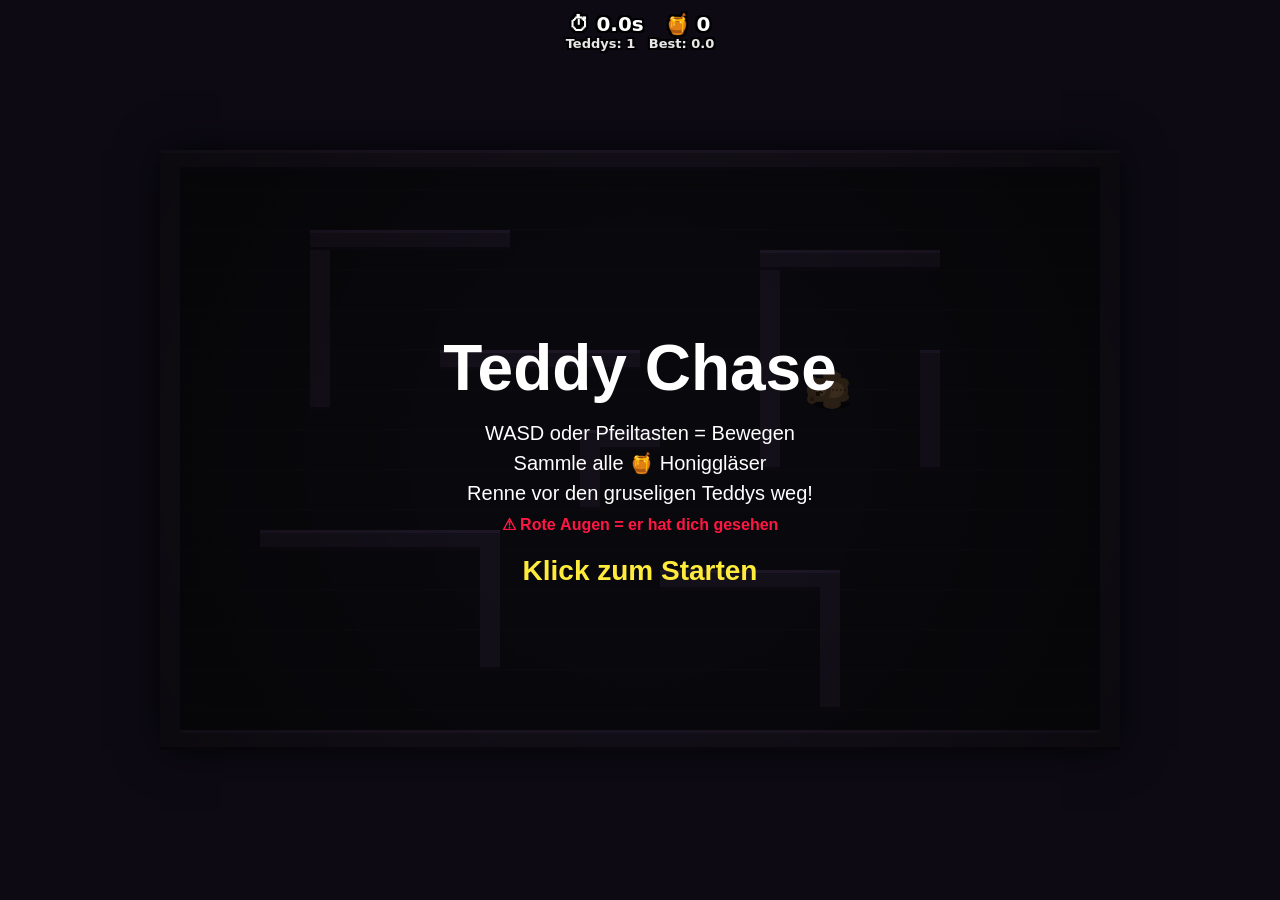
==== commit da1346ee: "Convert to Teddy Chase top-down survival game Replace endless runner with Roblox-style chase game: p" ====
--- a/index.html
+++ b/index.html
@@ -2,12 +2,12 @@
 <html lang="de">
 <head>
 <meta charset="UTF-8" />
-<title>Teddy Run</title>
+<title>Teddy Chase</title>
 <style>
   html, body {
     margin: 0;
     padding: 0;
-    background: #1a1208;
+    background: #0d0a14;
     color: #fff;
     font-family: system-ui, "Segoe UI", sans-serif;
     overflow: hidden;
@@ -23,34 +23,33 @@
     justify-content: center;
   }
   canvas {
-    background: #87ceeb;
-    box-shadow: 0 0 30px rgba(0,0,0,0.6);
+    background: #1a1825;
+    box-shadow: 0 0 40px rgba(0,0,0,0.7);
     max-width: 100%;
     max-height: 100%;
-    image-rendering: pixelated;
-    cursor: pointer;
+    cursor: crosshair;
   }
   #hud {
     position: fixed;
     top: 12px;
     left: 50%;
     transform: translateX(-50%);
-    font-size: 22px;
     font-weight: 800;
     text-shadow: 2px 2px 0 #000, -2px -2px 0 #000, 2px -2px 0 #000, -2px 2px 0 #000;
     pointer-events: none;
     text-align: center;
-  }
-  #hud .small { font-size: 14px; opacity: 0.9; font-weight: 600; }
+    font-size: 20px;
+  }
+  #hud .small { font-size: 13px; opacity: 0.9; font-weight: 600; }
 </style>
 </head>
 <body>
 <div id="wrap">
-  <canvas id="game" width="960" height="540"></canvas>
+  <canvas id="game" width="960" height="600"></canvas>
 </div>
 <div id="hud">
-  <div><span id="score">0</span> m</div>
-  <div class="small">🍯 <span id="honey">0</span> &nbsp; Best: <span id="best">0</span></div>
+  <div>⏱ <span id="time">0.0</span>s &nbsp; 🍯 <span id="honey">0</span></div>
+  <div class="small">Teddys: <span id="teddyCount">1</span> &nbsp; Best: <span id="best">0</span></div>
 </div>
 
 <script>
@@ -58,727 +57,671 @@
   const canvas = document.getElementById('game');
   const ctx = canvas.getContext('2d');
   const W = canvas.width, H = canvas.height;
-  const GROUND_Y = H - 90;
-
-  const scoreEl = document.getElementById('score');
-  const honeyEl = document.getElementById('honey');
-  const bestEl  = document.getElementById('best');
-
-  const BEST_KEY = 'teddyRun_best_v1';
-  let best = parseInt(localStorage.getItem(BEST_KEY) || '0', 10);
-  bestEl.textContent = best;
+
+  const timeEl   = document.getElementById('time');
+  const honeyEl  = document.getElementById('honey');
+  const teddyCEl = document.getElementById('teddyCount');
+  const bestEl   = document.getElementById('best');
+
+  const BEST_KEY = 'teddyChase_best_v1';
+  let best = parseFloat(localStorage.getItem(BEST_KEY) || '0');
+  bestEl.textContent = best.toFixed(1);
+
+  // ---------- Map ----------
+  // Einfache Wände als Rechtecke für eine Karte mit ein paar Räumen
+  const walls = [
+    // Außenwände
+    { x: 0,   y: 0,   w: W, h: 20 },
+    { x: 0,   y: H-20, w: W, h: 20 },
+    { x: 0,   y: 0,   w: 20, h: H },
+    { x: W-20, y: 0,  w: 20, h: H },
+    // Innenwände
+    { x: 150, y: 80,  w: 20, h: 180 },
+    { x: 150, y: 80,  w: 200, h: 20 },
+    { x: 280, y: 200, w: 200, h: 20 },
+
+    { x: 600, y: 100, w: 20, h: 220 },
+    { x: 600, y: 100, w: 180, h: 20 },
+    { x: 760, y: 200, w: 20, h: 120 },
+
+    { x: 100, y: 380, w: 240, h: 20 },
+    { x: 320, y: 380, w: 20, h: 140 },
+
+    { x: 500, y: 420, w: 180, h: 20 },
+    { x: 660, y: 420, w: 20, h: 140 },
+
+    { x: 420, y: 280, w: 80, h: 20 },
+    { x: 420, y: 280, w: 20, h: 80 },
+  ];
+
+  function rectOverlap(a, b) {
+    return a.x < b.x + b.w && a.x + a.w > b.x && a.y < b.y + b.h && a.y + a.h > b.y;
+  }
+  function circleHitsWall(cx, cy, r) {
+    for (const w of walls) {
+      const nx = Math.max(w.x, Math.min(cx, w.x + w.w));
+      const ny = Math.max(w.y, Math.min(cy, w.y + w.h));
+      const dx = cx - nx, dy = cy - ny;
+      if (dx * dx + dy * dy < r * r) return w;
+    }
+    return null;
+  }
+
+  function moveCircle(obj, dx, dy, r) {
+    // Versucht X und Y getrennt -> rutscht an Wänden entlang
+    if (!circleHitsWall(obj.x + dx, obj.y, r)) obj.x += dx;
+    if (!circleHitsWall(obj.x, obj.y + dy, r)) obj.y += dy;
+  }
+
+  // Sichtlinie zwischen zwei Punkten (kein Wand-Block)
+  function hasLineOfSight(x1, y1, x2, y2) {
+    const dx = x2 - x1, dy = y2 - y1;
+    const dist = Math.hypot(dx, dy);
+    const steps = Math.ceil(dist / 8);
+    for (let i = 1; i < steps; i++) {
+      const t = i / steps;
+      const x = x1 + dx * t;
+      const y = y1 + dy * t;
+      for (const w of walls) {
+        if (x >= w.x && x <= w.x + w.w && y >= w.y && y <= w.y + w.h) return false;
+      }
+    }
+    return true;
+  }
 
   // ---------- Game State ----------
-  let state, obstacles, honeys, clouds, bushes, particles;
-  let lastTime = 0;
+  let player, teddies, honeys, particles;
   let running = false;
   let dead = false;
-  let countdown = 0;
+  let won = false;
+  let elapsed = 0;
+  let lastT = 0;
+  let teddySpawnTimer = 0;
+
+  const PLAYER_R = 14;
+  const TEDDY_R  = 18;
+
+  function safeSpawn(r, minDistFromPlayer = 0) {
+    for (let i = 0; i < 200; i++) {
+      const x = 40 + Math.random() * (W - 80);
+      const y = 40 + Math.random() * (H - 80);
+      if (circleHitsWall(x, y, r + 2)) continue;
+      if (minDistFromPlayer > 0 && player) {
+        const dx = x - player.x, dy = y - player.y;
+        if (dx * dx + dy * dy < minDistFromPlayer * minDistFromPlayer) continue;
+      }
+      return { x, y };
+    }
+    return { x: W / 2, y: H / 2 };
+  }
 
   function reset() {
-    state = {
-      teddy: {
-        x: 140,
-        y: GROUND_Y,
-        vy: 0,
-        w: 56,
-        h: 60,
-        onGround: true,
-        jumps: 0,
-        sliding: false,
-        slideT: 0,
-        runT: 0,
-      },
-      speed: 6,
-      gravity: 0.9,
-      jumpV: -16,
-      distance: 0,
-      honey: 0,
-      spawnTimer: 60,
-      honeyTimer: 90,
-      cloudTimer: 0,
-      bushTimer: 0,
-      time: 0,
-    };
-    obstacles = [];
+    player = { x: W / 2, y: H - 80, vx: 0, vy: 0, angle: 0, walkT: 0 };
+    teddies = [];
     honeys = [];
-    clouds = [];
-    bushes = [];
     particles = [];
-    // Vorbefüllen
-    for (let i = 0; i < 5; i++) {
-      clouds.push({ x: Math.random() * W, y: 40 + Math.random() * 120, r: 20 + Math.random() * 20, s: 0.3 + Math.random() * 0.3 });
-    }
-    for (let i = 0; i < 4; i++) {
-      bushes.push({ x: i * 260 + Math.random() * 80, y: GROUND_Y + 30, s: 0.6 + Math.random() * 0.4 });
-    }
+    elapsed = 0;
+    teddySpawnTimer = 0;
+    spawnTeddy();
+    // Honig-Gläser verstreuen
+    for (let i = 0; i < 8; i++) {
+      const p = safeSpawn(12, 80);
+      honeys.push({ x: p.x, y: p.y, wob: Math.random() * Math.PI * 2 });
+    }
+    running = true;
     dead = false;
-    running = true;
-    countdown = 60;
+    won = false;
+    lastT = performance.now();
+  }
+
+  function spawnTeddy() {
+    const p = safeSpawn(TEDDY_R, 280);
+    teddies.push({
+      x: p.x, y: p.y,
+      vx: 0, vy: 0,
+      angle: 0,
+      walkT: 0,
+      seeT: 0,         // wie lange Spieler schon gesehen
+      lastSeenX: 0,
+      lastSeenY: 0,
+      hasTarget: false,
+      growl: 0,
+    });
   }
 
   // ---------- Input ----------
-  function jump() {
-    if (!running) {
-      reset();
-      return;
-    }
-    if (dead) return;
-    const t = state.teddy;
-    if (t.jumps < 2) {
-      t.vy = state.jumpV * (t.jumps === 0 ? 1 : 0.85);
-      t.onGround = false;
-      t.jumps++;
-      spawnJumpDust();
-    }
-  }
-
-  function startSlide() {
-    if (!running || dead) return;
-    const t = state.teddy;
-    if (t.onGround) {
-      t.sliding = true;
-      t.slideT = 28;
-    }
-  }
-  function endSlide() {
-    if (state && state.teddy) {
-      state.teddy.sliding = false;
-      state.teddy.slideT = 0;
-    }
-  }
-
+  const keys = {};
   window.addEventListener('keydown', e => {
-    if (e.code === 'Space' || e.code === 'ArrowUp' || e.key === 'w' || e.key === 'W') {
-      e.preventDefault();
-      jump();
-    } else if (e.code === 'ArrowDown' || e.key === 's' || e.key === 'S') {
-      e.preventDefault();
-      startSlide();
-    } else if (dead && (e.key === 'r' || e.key === 'R' || e.code === 'Enter')) {
+    keys[e.key.toLowerCase()] = true;
+    if (!running && (e.key === ' ' || e.key === 'Enter')) {
       reset();
     }
   });
   window.addEventListener('keyup', e => {
-    if (e.code === 'ArrowDown' || e.key === 's' || e.key === 'S') endSlide();
+    keys[e.key.toLowerCase()] = false;
   });
-  canvas.addEventListener('mousedown', jump);
-  canvas.addEventListener('touchstart', e => { e.preventDefault(); jump(); }, { passive: false });
-
-  // ---------- Spawning ----------
-  function spawnObstacle() {
-    const r = Math.random();
-    if (r < 0.45) {
-      // Bodenbox (Bauklotz)
-      const h = 36 + Math.floor(Math.random() * 20);
-      obstacles.push({
-        type: 'box',
-        x: W + 20,
-        y: GROUND_Y - h + 60,
-        w: 38,
-        h: h,
-        hb: { ox: 4, oy: 4, w: 30, h: h - 8 },
-      });
-    } else if (r < 0.7) {
-      // Doppelbox
-      const h = 32;
-      obstacles.push({
-        type: 'box2',
-        x: W + 20,
-        y: GROUND_Y - h + 60,
-        w: 78,
-        h: h,
-        hb: { ox: 4, oy: 4, w: 70, h: h - 8 },
-      });
-    } else if (r < 0.88) {
-      // Biene fliegt mittlere Höhe
-      obstacles.push({
-        type: 'bee',
-        x: W + 20,
-        y: GROUND_Y - 70 + Math.random() * 30,
-        w: 38,
-        h: 26,
-        baseY: 0,
-        t: 0,
-        hb: { ox: 4, oy: 4, w: 30, h: 18 },
-      });
-      const o = obstacles[obstacles.length - 1];
-      o.baseY = o.y;
-    } else {
-      // Hohe Biene -> mit Slide drunter durch
-      obstacles.push({
-        type: 'beeHigh',
-        x: W + 20,
-        y: GROUND_Y - 30,
-        w: 38,
-        h: 26,
-        baseY: 0,
-        t: 0,
-        hb: { ox: 4, oy: 4, w: 30, h: 18 },
-      });
-      const o = obstacles[obstacles.length - 1];
-      o.baseY = o.y;
-    }
-  }
-
-  function spawnHoney() {
-    const pattern = Math.floor(Math.random() * 3);
-    const baseY = GROUND_Y - (40 + Math.random() * 80);
-    const count = 3 + Math.floor(Math.random() * 3);
-    for (let i = 0; i < count; i++) {
-      honeys.push({
-        x: W + 20 + i * 36,
-        y: pattern === 0 ? baseY
-           : pattern === 1 ? baseY - Math.sin(i * 0.7) * 30
-           : baseY - i * 6,
-        r: 12,
-        taken: false,
-        wob: Math.random() * Math.PI * 2,
-      });
-    }
-  }
-
-  function spawnJumpDust() {
-    for (let i = 0; i < 6; i++) {
-      particles.push({
-        x: state.teddy.x,
-        y: GROUND_Y + 50,
-        vx: -1 - Math.random() * 2,
-        vy: -Math.random() * 2,
-        life: 20,
-        r: 3 + Math.random() * 2,
-        c: '#d2b48c',
-      });
-    }
-  }
-
-  function spawnHoneyBurst(x, y) {
-    for (let i = 0; i < 8; i++) {
-      const a = Math.random() * Math.PI * 2;
-      particles.push({
-        x, y,
-        vx: Math.cos(a) * 2,
-        vy: Math.sin(a) * 2,
-        life: 25,
-        r: 2 + Math.random() * 2,
-        c: '#ffc107',
-      });
-    }
-  }
+  canvas.addEventListener('mousedown', () => {
+    if (!running) reset();
+  });
 
   // ---------- Update ----------
-  function update() {
+  function update(dt) {
     if (!running || dead) return;
-    state.time++;
-    if (countdown > 0) countdown--;
-
-    // Geschwindigkeit langsam steigern
-    state.speed = 6 + Math.min(7, state.distance / 600);
-
-    // Teddy Physik
-    const t = state.teddy;
-    t.runT += state.speed * 0.06;
-    if (!t.onGround) {
-      t.vy += state.gravity;
-      t.y += t.vy;
-      if (t.y >= GROUND_Y) {
-        t.y = GROUND_Y;
-        t.vy = 0;
-        t.onGround = true;
-        t.jumps = 0;
+    elapsed += dt;
+
+    // Spieler bewegen
+    let ax = 0, ay = 0;
+    if (keys['arrowup']    || keys['w']) ay -= 1;
+    if (keys['arrowdown']  || keys['s']) ay += 1;
+    if (keys['arrowleft']  || keys['a']) ax -= 1;
+    if (keys['arrowright'] || keys['d']) ax += 1;
+    const mag = Math.hypot(ax, ay);
+    if (mag > 0) {
+      ax /= mag; ay /= mag;
+      player.angle = Math.atan2(ay, ax);
+      player.walkT += dt * 8;
+    }
+    const PLAYER_SPEED = 230; // px/s
+    moveCircle(player, ax * PLAYER_SPEED * dt, ay * PLAYER_SPEED * dt, PLAYER_R);
+
+    // Honig einsammeln
+    for (let i = honeys.length - 1; i >= 0; i--) {
+      const h = honeys[i];
+      h.wob += dt * 4;
+      const dx = h.x - player.x, dy = h.y - player.y;
+      if (dx * dx + dy * dy < (PLAYER_R + 12) * (PLAYER_R + 12)) {
+        honeys.splice(i, 1);
+        for (let k = 0; k < 8; k++) {
+          const a = Math.random() * Math.PI * 2;
+          particles.push({
+            x: h.x, y: h.y,
+            vx: Math.cos(a) * 80, vy: Math.sin(a) * 80,
+            life: 0.5, maxLife: 0.5,
+            r: 2 + Math.random() * 2,
+            c: '#ffc107',
+          });
+        }
       }
     }
-    if (t.sliding) {
-      t.slideT--;
-      if (t.slideT <= 0) t.sliding = false;
-    }
-
-    // Hindernisse spawnen
-    state.spawnTimer--;
-    if (state.spawnTimer <= 0) {
-      spawnObstacle();
-      const base = 80 - Math.min(40, state.distance / 50);
-      state.spawnTimer = base + Math.random() * 60;
-    }
-    state.honeyTimer--;
-    if (state.honeyTimer <= 0) {
-      spawnHoney();
-      state.honeyTimer = 120 + Math.random() * 100;
-    }
-    state.cloudTimer--;
-    if (state.cloudTimer <= 0) {
-      clouds.push({ x: W + 40, y: 40 + Math.random() * 160, r: 18 + Math.random() * 24, s: 0.3 + Math.random() * 0.4 });
-      state.cloudTimer = 90 + Math.random() * 120;
-    }
-    state.bushTimer--;
-    if (state.bushTimer <= 0) {
-      bushes.push({ x: W + 40, y: GROUND_Y + 30, s: 0.6 + Math.random() * 0.5 });
-      state.bushTimer = 60 + Math.random() * 80;
-    }
-
-    // Bewegen
-    for (const o of obstacles) {
-      o.x -= state.speed;
-      if (o.type === 'bee' || o.type === 'beeHigh') {
-        o.t += 0.15;
-        o.y = o.baseY + Math.sin(o.t) * 8;
+
+    // Wenn alle Honiggläser eingesammelt -> Sieg!
+    if (honeys.length === 0) {
+      won = true;
+      dead = true;
+      running = false;
+      saveBest();
+      return;
+    }
+
+    // Neue Teddys spawnen alle 25 Sekunden, max 5
+    teddySpawnTimer += dt;
+    if (teddySpawnTimer > 25 && teddies.length < 5) {
+      spawnTeddy();
+      teddySpawnTimer = 0;
+    }
+
+    // Teddys updaten
+    for (const t of teddies) {
+      const dx = player.x - t.x, dy = player.y - t.y;
+      const dist = Math.hypot(dx, dy);
+      const sees = hasLineOfSight(t.x, t.y, player.x, player.y) && dist < 360;
+
+      // Teddy-Geschwindigkeit: leicht langsamer als Spieler, steigt mit Zeit
+      const baseSpeed = 140;
+      const speed = baseSpeed + Math.min(60, elapsed * 0.8);
+
+      let tx, ty;
+      if (sees) {
+        t.seeT += dt;
+        t.lastSeenX = player.x;
+        t.lastSeenY = player.y;
+        t.hasTarget = true;
+        tx = player.x;
+        ty = player.y;
+        t.growl = Math.max(t.growl, 1);
+      } else {
+        t.seeT = Math.max(0, t.seeT - dt);
+        if (t.hasTarget) {
+          tx = t.lastSeenX;
+          ty = t.lastSeenY;
+          const ddx = tx - t.x, ddy = ty - t.y;
+          if (Math.hypot(ddx, ddy) < 8) {
+            t.hasTarget = false;
+          }
+        } else {
+          // Patrouille: langsames Wandern
+          if (!t.patrolX || Math.hypot(t.patrolX - t.x, t.patrolY - t.y) < 20) {
+            const p = safeSpawn(TEDDY_R);
+            t.patrolX = p.x;
+            t.patrolY = p.y;
+          }
+          tx = t.patrolX;
+          ty = t.patrolY;
+        }
       }
-    }
-    obstacles = obstacles.filter(o => o.x + o.w > -20);
-
-    for (const h of honeys) {
-      h.x -= state.speed;
-      h.wob += 0.1;
-    }
-    honeys = honeys.filter(h => h.x > -20 && !h.taken);
-
-    for (const c of clouds) c.x -= state.speed * c.s * 0.2;
-    clouds = clouds.filter(c => c.x + c.r > -20);
-
-    for (const b of bushes) b.x -= state.speed * 0.6;
-    bushes = bushes.filter(b => b.x > -120);
-
-    for (const p of particles) {
-      p.x += p.vx;
-      p.y += p.vy;
-      p.vy += 0.15;
-      p.life--;
-    }
-    particles = particles.filter(p => p.life > 0);
-
-    state.distance += state.speed * 0.1;
-
-    // Kollision: Teddy Hitbox
-    const th = teddyHitbox();
-    for (const o of obstacles) {
-      const ob = {
-        x: o.x + o.hb.ox,
-        y: o.y + o.hb.oy,
-        w: o.hb.w,
-        h: o.hb.h,
-      };
-      if (overlap(th, ob)) {
+
+      const ddx = tx - t.x, ddy = ty - t.y;
+      const dd = Math.hypot(ddx, ddy);
+      let nx = 0, ny = 0;
+      if (dd > 0.5) {
+        nx = ddx / dd;
+        ny = ddy / dd;
+      }
+      const moveSpeed = t.hasTarget ? speed : speed * 0.45;
+      moveCircle(t, nx * moveSpeed * dt, ny * moveSpeed * dt, TEDDY_R);
+      if (Math.abs(nx) + Math.abs(ny) > 0.1) {
+        t.angle = Math.atan2(ny, nx);
+        t.walkT += dt * 6;
+      }
+      if (t.growl > 0) t.growl -= dt;
+
+      // Treffer?
+      const phx = player.x - t.x, phy = player.y - t.y;
+      if (phx * phx + phy * phy < (PLAYER_R + TEDDY_R - 4) ** 2) {
         die();
         return;
       }
     }
-    for (const h of honeys) {
-      if (h.taken) continue;
-      const dx = (th.x + th.w / 2) - h.x;
-      const dy = (th.y + th.h / 2) - h.y;
-      if (dx * dx + dy * dy < (h.r + 18) * (h.r + 18)) {
-        h.taken = true;
-        state.honey++;
-        spawnHoneyBurst(h.x, h.y);
-      }
-    }
-
-    scoreEl.textContent = Math.floor(state.distance);
-    honeyEl.textContent = state.honey;
-  }
-
-  function teddyHitbox() {
-    const t = state.teddy;
-    if (t.sliding) {
-      return { x: t.x - 22, y: t.y + 30, w: 56, h: 30 };
-    }
-    return { x: t.x - 22, y: t.y - 12, w: 44, h: 70 };
-  }
-
-  function overlap(a, b) {
-    return a.x < b.x + b.w && a.x + a.w > b.x && a.y < b.y + b.h && a.y + a.h > b.y;
+
+    // Partikel
+    for (const p of particles) {
+      p.x += p.vx * dt;
+      p.y += p.vy * dt;
+      p.vx *= 0.92;
+      p.vy *= 0.92;
+      p.life -= dt;
+    }
+    particles = particles.filter(p => p.life > 0);
+
+    timeEl.textContent = elapsed.toFixed(1);
+    honeyEl.textContent = 8 - honeys.length;
+    teddyCEl.textContent = teddies.length;
   }
 
   function die() {
     dead = true;
     running = false;
-    const dist = Math.floor(state.distance);
-    const finalScore = dist + state.honey * 5;
-    if (finalScore > best) {
-      best = finalScore;
-      localStorage.setItem(BEST_KEY, String(best));
-      bestEl.textContent = best;
-    }
+    saveBest();
     // Sturzpartikel
-    for (let i = 0; i < 14; i++) {
+    for (let i = 0; i < 20; i++) {
       const a = Math.random() * Math.PI * 2;
       particles.push({
-        x: state.teddy.x,
-        y: state.teddy.y + 20,
-        vx: Math.cos(a) * 4,
-        vy: Math.sin(a) * 4 - 2,
-        life: 40,
-        r: 3 + Math.random() * 3,
-        c: '#c98a4a',
+        x: player.x, y: player.y,
+        vx: Math.cos(a) * 150, vy: Math.sin(a) * 150,
+        life: 1, maxLife: 1,
+        r: 3 + Math.random() * 2,
+        c: '#e63946',
       });
     }
   }
 
+  function saveBest() {
+    if (elapsed > best) {
+      best = elapsed;
+      localStorage.setItem(BEST_KEY, String(best));
+      bestEl.textContent = best.toFixed(1);
+    }
+  }
+
   // ---------- Zeichnen ----------
-  function drawBackground() {
-    // Himmelsverlauf
-    const g = ctx.createLinearGradient(0, 0, 0, GROUND_Y);
-    g.addColorStop(0, '#87ceeb');
-    g.addColorStop(1, '#cfe9f5');
-    ctx.fillStyle = g;
-    ctx.fillRect(0, 0, W, GROUND_Y);
-
-    // Sonne
-    ctx.fillStyle = 'rgba(255, 230, 130, 0.9)';
-    ctx.beginPath();
-    ctx.arc(W - 110, 90, 36, 0, Math.PI * 2);
-    ctx.fill();
-
-    // Wolken
-    ctx.fillStyle = '#fff';
-    for (const c of clouds) {
-      ctx.beginPath();
-      ctx.arc(c.x, c.y, c.r, 0, Math.PI * 2);
-      ctx.arc(c.x + c.r * 0.7, c.y + 4, c.r * 0.8, 0, Math.PI * 2);
-      ctx.arc(c.x - c.r * 0.7, c.y + 4, c.r * 0.8, 0, Math.PI * 2);
-      ctx.fill();
-    }
-
-    // Berge im Hintergrund
-    ctx.fillStyle = '#9ec5a6';
-    ctx.beginPath();
-    ctx.moveTo(0, GROUND_Y);
-    for (let i = 0; i <= 12; i++) {
-      const x = (i / 12) * W;
-      const y = GROUND_Y - 60 - Math.sin(i * 1.3 + state.time * 0.001) * 25;
-      ctx.lineTo(x, y);
-    }
-    ctx.lineTo(W, GROUND_Y);
-    ctx.closePath();
-    ctx.fill();
-
-    // Büsche
-    for (const b of bushes) {
-      drawBush(b.x, b.y, b.s);
-    }
-
-    // Boden
-    ctx.fillStyle = '#7ec850';
-    ctx.fillRect(0, GROUND_Y + 50, W, H - (GROUND_Y + 50));
-    ctx.fillStyle = '#6db045';
-    ctx.fillRect(0, GROUND_Y + 50, W, 6);
-    // Gras-Tupfen
-    ctx.fillStyle = '#4f8a31';
-    const offset = (state.time * (state.speed || 6)) % 16;
-    for (let x = -offset; x < W; x += 16) {
-      ctx.fillRect(x, GROUND_Y + 56, 4, 2);
-    }
-  }
-
-  function drawBush(x, y, s) {
-    ctx.save();
-    ctx.translate(x, y);
-    ctx.scale(s, s);
-    ctx.fillStyle = '#4f8a31';
-    ctx.beginPath();
-    ctx.arc(-20, 0, 18, 0, Math.PI * 2);
-    ctx.arc(0, -8, 22, 0, Math.PI * 2);
-    ctx.arc(20, 0, 18, 0, Math.PI * 2);
-    ctx.fill();
-    ctx.fillStyle = '#6dac4a';
-    ctx.beginPath();
-    ctx.arc(-8, -10, 6, 0, Math.PI * 2);
-    ctx.arc(8, -6, 5, 0, Math.PI * 2);
-    ctx.fill();
-    ctx.restore();
-  }
-
-  function drawTeddy() {
-    const t = state.teddy;
-    ctx.save();
-    ctx.translate(t.x, t.y);
-
-    // Lauf-Bob
-    let bob = 0;
-    if (t.onGround && !t.sliding) bob = Math.abs(Math.sin(t.runT)) * 3;
-    const legSwing = t.onGround && !t.sliding ? Math.sin(t.runT * 2) * 10 : 0;
-    const armSwing = t.onGround && !t.sliding ? Math.sin(t.runT * 2 + Math.PI) * 10 : 0;
-
-    if (t.sliding) {
-      // Slide-Pose: liegender Teddy
-      ctx.translate(0, 30);
-      ctx.rotate(-0.2);
-    }
-
-    // Schatten
-    ctx.fillStyle = 'rgba(0,0,0,0.25)';
-    ctx.beginPath();
-    ctx.ellipse(0, 56, 26 - (t.onGround ? 0 : 10), 5, 0, 0, Math.PI * 2);
-    ctx.fill();
-
-    ctx.translate(0, -bob);
-
-    // Beine
-    ctx.fillStyle = '#c98a4a';
-    if (t.sliding) {
-      drawEllipse(-4, 38, 22, 10);
-      drawEllipse(20, 38, 22, 10);
-    } else if (!t.onGround) {
-      drawEllipse(-8, 40, 11, 16);
-      drawEllipse(10, 40, 11, 16);
-    } else {
-      drawEllipse(-8, 40 + legSwing * 0.2, 10, 18);
-      drawEllipse(10, 40 - legSwing * 0.2, 10, 18);
-      ctx.fillStyle = '#a06a30';
-      drawEllipse(-8 + legSwing * 0.5, 50, 10, 6);
-      drawEllipse(10 - legSwing * 0.5, 50, 10, 6);
-      ctx.fillStyle = '#c98a4a';
-    }
-
-    // Bauch
-    drawEllipse(0, 18, 22, 26);
-    ctx.fillStyle = '#f3d6ad';
-    drawEllipse(0, 22, 14, 18);
-
-    // Arme
-    ctx.fillStyle = '#c98a4a';
-    if (t.sliding) {
-      drawEllipse(-22, 18, 14, 8);
-      drawEllipse(20, 18, 14, 8);
-    } else {
-      drawEllipse(-20, 12 + armSwing * 0.4, 8, 18);
-      drawEllipse(20, 12 - armSwing * 0.4, 8, 18);
-    }
-
-    // Kopf
-    const headY = -16;
-    ctx.fillStyle = '#c98a4a';
-    drawCircle(-16, headY - 18, 9); // Ohr
-    drawCircle( 16, headY - 18, 9);
-    ctx.fillStyle = '#a06a30';
-    drawCircle(-16, headY - 18, 5);
-    drawCircle( 16, headY - 18, 5);
-
-    ctx.fillStyle = '#c98a4a';
-    drawCircle(0, headY, 26);
-
-    // Schnauze
-    ctx.fillStyle = '#f3d6ad';
-    drawEllipse(0, headY + 8, 13, 9);
-
-    // Nase
-    ctx.fillStyle = '#3b2412';
-    drawEllipse(0, headY + 2, 4, 3);
-    // Mund (grinst beim Laufen, "o" beim Sturz)
-    ctx.strokeStyle = '#3b2412';
-    ctx.lineWidth = 1.5;
-    ctx.beginPath();
-    if (dead) {
-      ctx.arc(0, headY + 14, 3, 0, Math.PI * 2);
-    } else {
-      ctx.arc(0, headY + 10, 4, 0.1, Math.PI - 0.1);
-    }
-    ctx.stroke();
-
-    // Augen
-    ctx.fillStyle = '#3b2412';
-    if (dead) {
-      ctx.strokeStyle = '#3b2412';
-      ctx.lineWidth = 2;
-      ctx.beginPath();
-      ctx.moveTo(-12, headY - 8); ctx.lineTo(-4, headY - 2);
-      ctx.moveTo(-12, headY - 2); ctx.lineTo(-4, headY - 8);
-      ctx.moveTo( 4, headY - 8); ctx.lineTo( 12, headY - 2);
-      ctx.moveTo( 4, headY - 2); ctx.lineTo( 12, headY - 8);
+  function drawFloor() {
+    ctx.fillStyle = '#1a1825';
+    ctx.fillRect(0, 0, W, H);
+    // Holzboden-Linien
+    ctx.strokeStyle = 'rgba(255,255,255,0.03)';
+    ctx.lineWidth = 1;
+    for (let x = 0; x < W; x += 40) {
+      ctx.beginPath();
+      ctx.moveTo(x, 0); ctx.lineTo(x, H);
       ctx.stroke();
-    } else {
-      drawCircle(-8, headY - 4, 3);
-      drawCircle( 8, headY - 4, 3);
-      ctx.fillStyle = '#fff';
-      drawCircle(-7, headY - 5, 1);
-      drawCircle( 9, headY - 5, 1);
-    }
-
-    // Schleife
-    ctx.fillStyle = '#e63946';
-    ctx.beginPath();
-    ctx.moveTo(-6, headY + 22); ctx.lineTo(-12, headY + 18); ctx.lineTo(-12, headY + 26); ctx.closePath();
-    ctx.fill();
-    ctx.beginPath();
-    ctx.moveTo( 6, headY + 22); ctx.lineTo( 12, headY + 18); ctx.lineTo( 12, headY + 26); ctx.closePath();
-    ctx.fill();
-    drawCircle(0, headY + 22, 3);
-
-    ctx.restore();
-  }
-
-  function drawObstacles() {
-    for (const o of obstacles) {
-      if (o.type === 'box' || o.type === 'box2') {
-        // Bauklotz/Bauklötze
-        const segs = o.type === 'box2' ? 2 : 1;
-        for (let i = 0; i < segs; i++) {
-          drawBlock(o.x + i * (o.w / segs), o.y, o.w / segs, o.h);
-        }
-      } else if (o.type === 'bee' || o.type === 'beeHigh') {
-        drawBee(o.x + o.w / 2, o.y + o.h / 2);
-      }
-    }
-  }
-
-  function drawBlock(x, y, w, h) {
-    ctx.fillStyle = '#d97a4a';
-    ctx.fillRect(x, y, w, h);
-    ctx.fillStyle = '#b95a2a';
-    ctx.fillRect(x, y, w, 6);
-    ctx.fillRect(x, y + h - 6, w, 6);
-    ctx.fillStyle = '#fff';
-    ctx.font = 'bold 18px sans-serif';
-    ctx.textAlign = 'center';
-    ctx.fillText('A', x + w / 2, y + h / 2 + 7);
-    ctx.textAlign = 'start';
-  }
-
-  function drawBee(cx, cy) {
-    const t = performance.now() / 60;
-    ctx.save();
-    ctx.translate(cx, cy);
-    // Flügel
-    ctx.fillStyle = 'rgba(255,255,255,0.7)';
-    const flap = Math.sin(t) * 4;
-    drawEllipse(-4, -8 - flap, 10, 5);
-    drawEllipse( 4, -8 + flap, 10, 5);
-    // Körper
-    ctx.fillStyle = '#ffc107';
-    drawEllipse(0, 0, 16, 10);
-    ctx.fillStyle = '#222';
-    ctx.fillRect(-8, -10, 4, 20);
-    ctx.fillRect( 2, -10, 4, 20);
-    // Auge
-    ctx.fillStyle = '#222';
-    drawCircle(11, -2, 2);
-    // Stachel
-    ctx.fillStyle = '#222';
-    ctx.beginPath();
-    ctx.moveTo(-16, 0); ctx.lineTo(-22, -2); ctx.lineTo(-22, 2); ctx.closePath();
-    ctx.fill();
-    ctx.restore();
+    }
+    for (let y = 0; y < H; y += 40) {
+      ctx.beginPath();
+      ctx.moveTo(0, y); ctx.lineTo(W, y);
+      ctx.stroke();
+    }
+  }
+
+  function drawWalls() {
+    for (const w of walls) {
+      ctx.fillStyle = '#3a2e4a';
+      ctx.fillRect(w.x, w.y, w.w, w.h);
+      ctx.fillStyle = '#52406a';
+      ctx.fillRect(w.x, w.y, w.w, 3);
+      ctx.fillStyle = '#231a30';
+      ctx.fillRect(w.x, w.y + w.h - 3, w.w, 3);
+    }
   }
 
   function drawHoneys() {
     for (const h of honeys) {
-      if (h.taken) continue;
       const wob = Math.sin(h.wob) * 2;
       ctx.save();
       ctx.translate(h.x, h.y + wob);
+      // Glow
+      const g = ctx.createRadialGradient(0, 0, 4, 0, 0, 24);
+      g.addColorStop(0, 'rgba(255, 200, 80, 0.5)');
+      g.addColorStop(1, 'rgba(255, 200, 80, 0)');
+      ctx.fillStyle = g;
+      ctx.beginPath();
+      ctx.arc(0, 0, 24, 0, Math.PI * 2);
+      ctx.fill();
       // Glas
       ctx.fillStyle = '#ffb300';
-      drawEllipse(0, 0, 12, 12);
+      ctx.beginPath();
+      ctx.ellipse(0, 0, 10, 11, 0, 0, Math.PI * 2);
+      ctx.fill();
       ctx.fillStyle = '#ffd54f';
-      drawEllipse(-3, -3, 4, 5);
+      ctx.beginPath();
+      ctx.ellipse(-3, -3, 3, 4, 0, 0, Math.PI * 2);
+      ctx.fill();
       // Deckel
       ctx.fillStyle = '#6b4226';
-      ctx.fillRect(-9, -14, 18, 5);
-      // Label
+      ctx.fillRect(-8, -13, 16, 4);
+      ctx.restore();
+    }
+  }
+
+  function drawPlayer() {
+    ctx.save();
+    ctx.translate(player.x, player.y);
+
+    // Schatten
+    ctx.fillStyle = 'rgba(0,0,0,0.4)';
+    ctx.beginPath();
+    ctx.ellipse(0, 10, 14, 4, 0, 0, Math.PI * 2);
+    ctx.fill();
+
+    ctx.rotate(player.angle + Math.PI / 2);
+
+    const bob = Math.abs(Math.sin(player.walkT)) * 1.5;
+    ctx.translate(0, -bob);
+
+    // Beine
+    const legS = Math.sin(player.walkT) * 4;
+    ctx.fillStyle = '#2c3e50';
+    ctx.fillRect(-7, 6, 5, 10 + legS * 0.3);
+    ctx.fillRect( 2, 6, 5, 10 - legS * 0.3);
+
+    // Körper (T-Shirt)
+    ctx.fillStyle = '#4caf50';
+    ctx.beginPath();
+    ctx.ellipse(0, 0, 11, 13, 0, 0, Math.PI * 2);
+    ctx.fill();
+
+    // Arme
+    const armS = -Math.sin(player.walkT) * 3;
+    ctx.fillStyle = '#fdd9b5';
+    ctx.beginPath();
+    ctx.ellipse(-11, 2 + armS, 4, 7, 0, 0, Math.PI * 2);
+    ctx.fill();
+    ctx.beginPath();
+    ctx.ellipse( 11, 2 - armS, 4, 7, 0, 0, Math.PI * 2);
+    ctx.fill();
+
+    // Kopf
+    ctx.fillStyle = '#fdd9b5';
+    ctx.beginPath();
+    ctx.arc(0, -10, 8, 0, Math.PI * 2);
+    ctx.fill();
+
+    // Haare
+    ctx.fillStyle = '#3b2412';
+    ctx.beginPath();
+    ctx.arc(0, -12, 8, Math.PI, 2 * Math.PI);
+    ctx.fill();
+
+    // Augen
+    ctx.fillStyle = '#fff';
+    ctx.beginPath();
+    ctx.arc(-3, -10, 2, 0, Math.PI * 2);
+    ctx.arc( 3, -10, 2, 0, Math.PI * 2);
+    ctx.fill();
+    ctx.fillStyle = '#000';
+    ctx.beginPath();
+    ctx.arc(-3, -10, 1, 0, Math.PI * 2);
+    ctx.arc( 3, -10, 1, 0, Math.PI * 2);
+    ctx.fill();
+
+    ctx.restore();
+  }
+
+  function drawTeddy(t) {
+    ctx.save();
+    ctx.translate(t.x, t.y);
+
+    ctx.fillStyle = 'rgba(0,0,0,0.5)';
+    ctx.beginPath();
+    ctx.ellipse(0, 14, 18, 5, 0, 0, Math.PI * 2);
+    ctx.fill();
+
+    ctx.rotate(t.angle + Math.PI / 2);
+    const bob = Math.abs(Math.sin(t.walkT)) * 1.8;
+    ctx.translate(0, -bob);
+
+    // Beine
+    const legS = Math.sin(t.walkT) * 5;
+    ctx.fillStyle = '#7a5a3a';
+    ctx.beginPath();
+    ctx.ellipse(-7, 10 + legS * 0.3, 5, 7, 0, 0, Math.PI * 2);
+    ctx.fill();
+    ctx.beginPath();
+    ctx.ellipse( 7, 10 - legS * 0.3, 5, 7, 0, 0, Math.PI * 2);
+    ctx.fill();
+
+    // Körper (dunkler, gruseliger Teddy)
+    ctx.fillStyle = '#7a5a3a';
+    ctx.beginPath();
+    ctx.ellipse(0, 0, 14, 16, 0, 0, Math.PI * 2);
+    ctx.fill();
+
+    // Bauch-Patch
+    ctx.fillStyle = '#a78054';
+    ctx.beginPath();
+    ctx.ellipse(0, 2, 8, 10, 0, 0, Math.PI * 2);
+    ctx.fill();
+    // Nähte
+    ctx.strokeStyle = '#3b2412';
+    ctx.lineWidth = 1;
+    ctx.setLineDash([2, 2]);
+    ctx.beginPath();
+    ctx.moveTo(0, -8); ctx.lineTo(0, 14);
+    ctx.stroke();
+    ctx.setLineDash([]);
+
+    // Arme
+    const armS = -Math.sin(t.walkT) * 4;
+    ctx.fillStyle = '#7a5a3a';
+    ctx.beginPath();
+    ctx.ellipse(-14, 0 + armS, 5, 9, 0, 0, Math.PI * 2);
+    ctx.fill();
+    ctx.beginPath();
+    ctx.ellipse( 14, 0 - armS, 5, 9, 0, 0, Math.PI * 2);
+    ctx.fill();
+
+    // Kopf
+    ctx.fillStyle = '#7a5a3a';
+    ctx.beginPath();
+    ctx.arc(0, -13, 12, 0, Math.PI * 2);
+    ctx.fill();
+    // Ohren
+    ctx.beginPath();
+    ctx.arc(-9, -20, 5, 0, Math.PI * 2);
+    ctx.arc( 9, -20, 5, 0, Math.PI * 2);
+    ctx.fill();
+    ctx.fillStyle = '#5b3f24';
+    ctx.beginPath();
+    ctx.arc(-9, -20, 2.5, 0, Math.PI * 2);
+    ctx.arc( 9, -20, 2.5, 0, Math.PI * 2);
+    ctx.fill();
+
+    // Schnauze
+    ctx.fillStyle = '#a78054';
+    ctx.beginPath();
+    ctx.ellipse(0, -10, 6, 4, 0, 0, Math.PI * 2);
+    ctx.fill();
+
+    // Nase
+    ctx.fillStyle = '#000';
+    ctx.beginPath();
+    ctx.ellipse(0, -12, 2, 1.5, 0, 0, Math.PI * 2);
+    ctx.fill();
+
+    // Gruselige Augen — rot leuchtend wenn Spieler gesehen
+    const seeing = t.seeT > 0;
+    if (seeing) {
+      // Glow
+      const g = ctx.createRadialGradient(-4, -14, 0, -4, -14, 8);
+      g.addColorStop(0, 'rgba(255, 50, 50, 0.8)');
+      g.addColorStop(1, 'rgba(255, 50, 50, 0)');
+      ctx.fillStyle = g;
+      ctx.beginPath(); ctx.arc(-4, -14, 8, 0, Math.PI * 2); ctx.fill();
+      const g2 = ctx.createRadialGradient(4, -14, 0, 4, -14, 8);
+      g2.addColorStop(0, 'rgba(255, 50, 50, 0.8)');
+      g2.addColorStop(1, 'rgba(255, 50, 50, 0)');
+      ctx.fillStyle = g2;
+      ctx.beginPath(); ctx.arc(4, -14, 8, 0, Math.PI * 2); ctx.fill();
+
+      ctx.fillStyle = '#ff1744';
+    } else {
+      ctx.fillStyle = '#1a1208';
+    }
+    ctx.beginPath();
+    ctx.arc(-4, -14, 2, 0, Math.PI * 2);
+    ctx.arc( 4, -14, 2, 0, Math.PI * 2);
+    ctx.fill();
+
+    // X über Auge (kaputt)
+    ctx.strokeStyle = '#3b2412';
+    ctx.lineWidth = 1;
+    ctx.beginPath();
+    ctx.moveTo(-6, -16); ctx.lineTo(-2, -12);
+    ctx.moveTo(-6, -12); ctx.lineTo(-2, -16);
+    ctx.stroke();
+
+    // Mund — Reißzähne wenn jagend
+    if (seeing) {
+      ctx.fillStyle = '#000';
+      ctx.beginPath();
+      ctx.ellipse(0, -8, 4, 2, 0, 0, Math.PI * 2);
+      ctx.fill();
       ctx.fillStyle = '#fff';
-      ctx.font = 'bold 10px sans-serif';
-      ctx.textAlign = 'center';
-      ctx.fillText('🍯', 0, 4);
-      ctx.textAlign = 'start';
-      ctx.restore();
-    }
+      ctx.beginPath();
+      ctx.moveTo(-3, -8); ctx.lineTo(-2, -6); ctx.lineTo(-1, -8); ctx.closePath();
+      ctx.moveTo( 3, -8); ctx.lineTo( 2, -6); ctx.lineTo( 1, -8); ctx.closePath();
+      ctx.fill();
+    } else {
+      ctx.strokeStyle = '#3b2412';
+      ctx.lineWidth = 1.5;
+      ctx.beginPath();
+      ctx.arc(0, -9, 3, Math.PI, 2 * Math.PI);
+      ctx.stroke();
+    }
+
+    ctx.restore();
   }
 
   function drawParticles() {
     for (const p of particles) {
-      ctx.globalAlpha = Math.min(1, p.life / 20);
+      ctx.globalAlpha = Math.max(0, p.life / p.maxLife);
       ctx.fillStyle = p.c;
       ctx.beginPath();
       ctx.arc(p.x, p.y, p.r, 0, Math.PI * 2);
       ctx.fill();
-      ctx.globalAlpha = 1;
-    }
-  }
-
-  function drawCircle(x, y, r) {
-    ctx.beginPath();
-    ctx.arc(x, y, r, 0, Math.PI * 2);
-    ctx.fill();
-  }
-  function drawEllipse(x, y, rx, ry) {
-    ctx.beginPath();
-    ctx.ellipse(x, y, rx, ry, 0, 0, Math.PI * 2);
-    ctx.fill();
+    }
+    ctx.globalAlpha = 1;
+  }
+
+  function drawVignette() {
+    const g = ctx.createRadialGradient(W/2, H/2, Math.min(W,H)*0.3, W/2, H/2, Math.max(W,H)*0.7);
+    g.addColorStop(0, 'rgba(0,0,0,0)');
+    g.addColorStop(1, 'rgba(0,0,0,0.55)');
+    ctx.fillStyle = g;
+    ctx.fillRect(0, 0, W, H);
   }
 
   function drawOverlay() {
-    if (dead) {
-      ctx.fillStyle = 'rgba(0,0,0,0.55)';
+    if (won) {
+      ctx.fillStyle = 'rgba(0,0,0,0.65)';
       ctx.fillRect(0, 0, W, H);
+      ctx.fillStyle = '#ffeb3b';
+      ctx.textAlign = 'center';
+      ctx.font = 'bold 64px sans-serif';
+      ctx.fillText('Geschafft!', W / 2, H / 2 - 40);
       ctx.fillStyle = '#fff';
+      ctx.font = 'bold 24px sans-serif';
+      ctx.fillText('Alle 🍯 gesammelt in ' + elapsed.toFixed(1) + 's', W / 2, H / 2 + 10);
+      ctx.font = '20px sans-serif';
+      ctx.fillText('Klick oder Leertaste = nochmal', W / 2, H / 2 + 60);
+      ctx.textAlign = 'start';
+    } else if (dead) {
+      ctx.fillStyle = 'rgba(40,0,0,0.65)';
+      ctx.fillRect(0, 0, W, H);
+      ctx.fillStyle = '#e63946';
       ctx.textAlign = 'center';
-      ctx.font = 'bold 56px sans-serif';
-      ctx.fillText('Aua!', W / 2, H / 2 - 50);
-      ctx.font = 'bold 28px sans-serif';
-      const final = Math.floor(state.distance) + state.honey * 5;
-      ctx.fillText('Score: ' + final, W / 2, H / 2);
-      ctx.fillText('🍯 ' + state.honey + '  ·  ' + Math.floor(state.distance) + 'm', W / 2, H / 2 + 36);
+      ctx.font = 'bold 70px sans-serif';
+      ctx.fillText('Erwischt!', W / 2, H / 2 - 50);
+      ctx.fillStyle = '#fff';
+      ctx.font = 'bold 26px sans-serif';
+      ctx.fillText('Überlebt: ' + elapsed.toFixed(1) + 's', W / 2, H / 2);
+      ctx.fillText('🍯 gesammelt: ' + (8 - honeys.length) + ' / 8', W / 2, H / 2 + 36);
       ctx.font = '20px sans-serif';
       ctx.fillText('Klick oder Leertaste = nochmal', W / 2, H / 2 + 90);
       ctx.textAlign = 'start';
     } else if (!running) {
-      ctx.fillStyle = 'rgba(0,0,0,0.5)';
+      ctx.fillStyle = 'rgba(0,0,0,0.65)';
       ctx.fillRect(0, 0, W, H);
       ctx.fillStyle = '#fff';
       ctx.textAlign = 'center';
       ctx.font = 'bold 64px sans-serif';
-      ctx.fillText('Teddy Run', W / 2, H / 2 - 40);
-      ctx.font = '22px sans-serif';
-      ctx.fillText('Leertaste / Klick = Springen (Doppelsprung!)', W / 2, H / 2 + 10);
-      ctx.fillText('Pfeil-↓ = Ducken (unter Bienen durch)', W / 2, H / 2 + 40);
-      ctx.fillText('Sammle 🍯 Honig, weiche Bauklötzen und Bienen aus', W / 2, H / 2 + 70);
-      ctx.font = 'bold 26px sans-serif';
-      ctx.fillText('Klick zum Starten!', W / 2, H / 2 + 120);
+      ctx.fillText('Teddy Chase', W / 2, H / 2 - 60);
+      ctx.font = '20px sans-serif';
+      ctx.fillText('WASD oder Pfeiltasten = Bewegen', W / 2, H / 2 - 10);
+      ctx.fillText('Sammle alle 🍯 Honiggläser', W / 2, H / 2 + 20);
+      ctx.fillText('Renne vor den gruseligen Teddys weg!', W / 2, H / 2 + 50);
+      ctx.fillStyle = '#ff1744';
+      ctx.font = 'bold 16px sans-serif';
+      ctx.fillText('⚠ Rote Augen = er hat dich gesehen', W / 2, H / 2 + 80);
+      ctx.fillStyle = '#ffeb3b';
+      ctx.font = 'bold 28px sans-serif';
+      ctx.fillText('Klick zum Starten', W / 2, H / 2 + 130);
       ctx.textAlign = 'start';
-    } else if (countdown > 0) {
-      ctx.fillStyle = '#fff';
-      ctx.textAlign = 'center';
-      ctx.font = 'bold 40px sans-serif';
-      ctx.globalAlpha = countdown / 60;
-      ctx.fillText('Los!', W / 2, 120);
-      ctx.globalAlpha = 1;
-      ctx.textAlign = 'start';
-    }
-  }
-
-  // ---------- Hauptschleife ----------
-  function loop() {
-    update();
-
-    drawBackground();
+    }
+  }
+
+  // ---------- Loop ----------
+  function loop(now) {
+    const dt = Math.min(0.05, (now - lastT) / 1000 || 0);
+    lastT = now;
+
+    update(dt);
+
+    drawFloor();
+    drawWalls();
     drawHoneys();
-    drawObstacles();
-    if (state) drawTeddy();
+    for (const t of teddies) drawTeddy(t);
+    if (player) drawPlayer();
     drawParticles();
+    drawVignette();
     drawOverlay();
 
     requestAnimationFrame(loop);
   }
 
-  // Initialer Zustand (Startscreen)
-  state = {
-    teddy: { x: 140, y: GROUND_Y, vy: 0, w: 56, h: 60, onGround: true, jumps: 0, sliding: false, slideT: 0, runT: 0 },
-    speed: 0, gravity: 0.9, jumpV: -16,
-    distance: 0, honey: 0, time: 0,
-    spawnTimer: 9999, honeyTimer: 9999, cloudTimer: 9999, bushTimer: 9999,
-  };
-  obstacles = [];
+  // Initiale Anzeige (Startscreen)
+  player = null;
+  teddies = [];
   honeys = [];
-  clouds = [];
-  bushes = [];
   particles = [];
-  for (let i = 0; i < 5; i++) {
-    clouds.push({ x: Math.random() * W, y: 40 + Math.random() * 120, r: 20 + Math.random() * 20, s: 0.3 + Math.random() * 0.3 });
-  }
-  for (let i = 0; i < 4; i++) {
-    bushes.push({ x: i * 260, y: GROUND_Y + 30, s: 0.6 + Math.random() * 0.4 });
-  }
-  loop();
+  // Demo-Teddy auf Startscreen
+  teddies.push({
+    x: W * 0.7, y: H * 0.4,
+    vx: 0, vy: 0,
+    angle: -Math.PI,
+    walkT: 0, seeT: 0, lastSeenX: 0, lastSeenY: 0,
+    hasTarget: false, growl: 0,
+  });
+  requestAnimationFrame(loop);
 })();
 </script>
 </body>
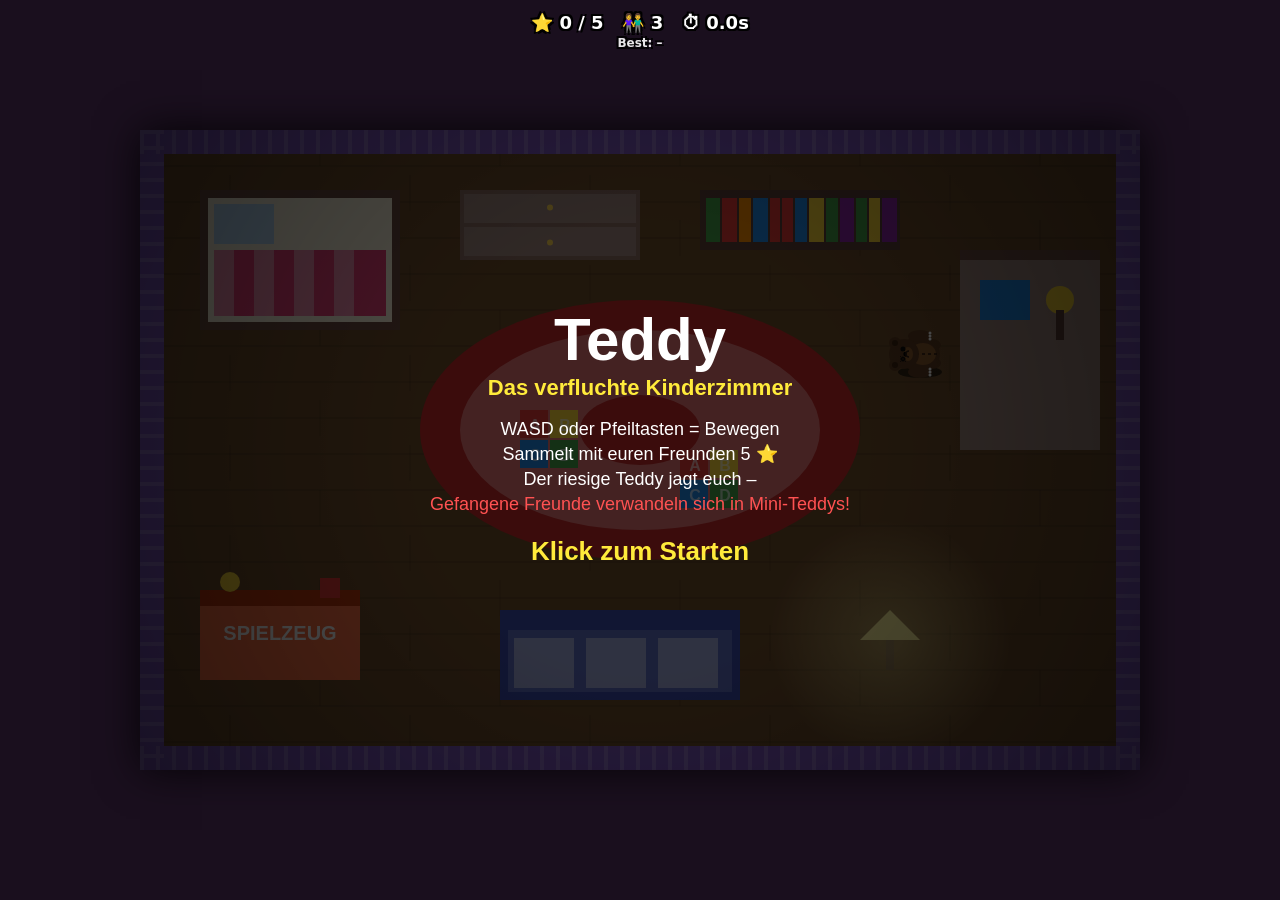
==== commit 0ed0f8de: "Replace with Teddy: Kinderzimmer chase game Fresh top-down game set in a cursed kid's bedroom. Playe" ====
--- a/index.html
+++ b/index.html
@@ -2,12 +2,12 @@
 <html lang="de">
 <head>
 <meta charset="UTF-8" />
-<title>Teddy Chase</title>
+<title>Teddy – Kinderzimmer</title>
 <style>
   html, body {
     margin: 0;
     padding: 0;
-    background: #0d0a14;
+    background: #1a0f1e;
     color: #fff;
     font-family: system-ui, "Segoe UI", sans-serif;
     overflow: hidden;
@@ -23,33 +23,34 @@
     justify-content: center;
   }
   canvas {
-    background: #1a1825;
-    box-shadow: 0 0 40px rgba(0,0,0,0.7);
+    background: #2a1f33;
+    box-shadow: 0 0 40px rgba(0,0,0,0.8);
     max-width: 100%;
     max-height: 100%;
     cursor: crosshair;
   }
   #hud {
     position: fixed;
-    top: 12px;
+    top: 10px;
     left: 50%;
     transform: translateX(-50%);
     font-weight: 800;
     text-shadow: 2px 2px 0 #000, -2px -2px 0 #000, 2px -2px 0 #000, -2px 2px 0 #000;
     pointer-events: none;
     text-align: center;
-    font-size: 20px;
-  }
-  #hud .small { font-size: 13px; opacity: 0.9; font-weight: 600; }
+    font-size: 18px;
+    line-height: 1.4;
+  }
+  #hud .small { font-size: 12px; opacity: 0.9; font-weight: 600; }
 </style>
 </head>
 <body>
 <div id="wrap">
-  <canvas id="game" width="960" height="600"></canvas>
+  <canvas id="game" width="1000" height="640"></canvas>
 </div>
 <div id="hud">
-  <div>⏱ <span id="time">0.0</span>s &nbsp; 🍯 <span id="honey">0</span></div>
-  <div class="small">Teddys: <span id="teddyCount">1</span> &nbsp; Best: <span id="best">0</span></div>
+  <div>⭐ <span id="stars">0</span> / 5 &nbsp; 👫 <span id="friends">3</span> &nbsp; ⏱ <span id="time">0.0</span>s</div>
+  <div class="small">Best: <span id="best">–</span></div>
 </div>
 
 <script>
@@ -58,565 +59,912 @@
   const ctx = canvas.getContext('2d');
   const W = canvas.width, H = canvas.height;
 
-  const timeEl   = document.getElementById('time');
-  const honeyEl  = document.getElementById('honey');
-  const teddyCEl = document.getElementById('teddyCount');
-  const bestEl   = document.getElementById('best');
-
-  const BEST_KEY = 'teddyChase_best_v1';
-  let best = parseFloat(localStorage.getItem(BEST_KEY) || '0');
-  bestEl.textContent = best.toFixed(1);
-
-  // ---------- Map ----------
-  // Einfache Wände als Rechtecke für eine Karte mit ein paar Räumen
-  const walls = [
+  const starsEl   = document.getElementById('stars');
+  const friendsEl = document.getElementById('friends');
+  const timeEl    = document.getElementById('time');
+  const bestEl    = document.getElementById('best');
+
+  const BEST_KEY = 'teddyRoom_best_v1';
+  const bestStored = localStorage.getItem(BEST_KEY);
+  let best = bestStored ? parseFloat(bestStored) : null;
+  bestEl.textContent = best ? best.toFixed(1) + 's' : '–';
+
+  // ---------- Möbel / Wände ----------
+  // Kinderzimmer mit Bett, Kommode, Spielzeugkiste, Bücherregal, Lampe, Teppich
+  const furniture = [
     // Außenwände
-    { x: 0,   y: 0,   w: W, h: 20 },
-    { x: 0,   y: H-20, w: W, h: 20 },
-    { x: 0,   y: 0,   w: 20, h: H },
-    { x: W-20, y: 0,  w: 20, h: H },
-    // Innenwände
-    { x: 150, y: 80,  w: 20, h: 180 },
-    { x: 150, y: 80,  w: 200, h: 20 },
-    { x: 280, y: 200, w: 200, h: 20 },
-
-    { x: 600, y: 100, w: 20, h: 220 },
-    { x: 600, y: 100, w: 180, h: 20 },
-    { x: 760, y: 200, w: 20, h: 120 },
-
-    { x: 100, y: 380, w: 240, h: 20 },
-    { x: 320, y: 380, w: 20, h: 140 },
-
-    { x: 500, y: 420, w: 180, h: 20 },
-    { x: 660, y: 420, w: 20, h: 140 },
-
-    { x: 420, y: 280, w: 80, h: 20 },
-    { x: 420, y: 280, w: 20, h: 80 },
+    { type: 'wall', x: 0,    y: 0,    w: W,  h: 24 },
+    { type: 'wall', x: 0,    y: H-24, w: W,  h: 24 },
+    { type: 'wall', x: 0,    y: 0,    w: 24, h: H },
+    { type: 'wall', x: W-24, y: 0,    w: 24, h: H },
+
+    // Bett oben links
+    { type: 'bed',  x: 60,   y: 60,  w: 200, h: 140 },
+    // Kommode oben mitte
+    { type: 'dresser', x: 320, y: 60, w: 180, h: 70 },
+    // Bücherregal oben rechts
+    { type: 'shelf', x: 560, y: 60, w: 200, h: 60 },
+    // Schreibtisch rechts
+    { type: 'desk', x: 820, y: 120, w: 140, h: 200 },
+    // Spielzeugkiste unten links
+    { type: 'chest', x: 60, y: 460, w: 160, h: 90 },
+    // Teppich (kein Hindernis, nur Deko)
+    // Sofa unten mitte
+    { type: 'sofa', x: 360, y: 480, w: 240, h: 90 },
+    // Lampe unten rechts
+    { type: 'lamp', x: 720, y: 480, w: 60, h: 60 },
+    // Klötze in der Mitte (Hindernis-Inseln)
+    { type: 'blocks', x: 380, y: 280, w: 60, h: 60 },
+    { type: 'blocks', x: 540, y: 320, w: 60, h: 60 },
   ];
 
-  function rectOverlap(a, b) {
-    return a.x < b.x + b.w && a.x + a.w > b.x && a.y < b.y + b.h && a.y + a.h > b.y;
-  }
-  function circleHitsWall(cx, cy, r) {
-    for (const w of walls) {
-      const nx = Math.max(w.x, Math.min(cx, w.x + w.w));
-      const ny = Math.max(w.y, Math.min(cy, w.y + w.h));
+  function isBlocker(f) {
+    return f.type !== 'rug';
+  }
+
+  function circleHits(cx, cy, r) {
+    for (const f of furniture) {
+      if (!isBlocker(f)) continue;
+      const nx = Math.max(f.x, Math.min(cx, f.x + f.w));
+      const ny = Math.max(f.y, Math.min(cy, f.y + f.h));
       const dx = cx - nx, dy = cy - ny;
-      if (dx * dx + dy * dy < r * r) return w;
+      if (dx * dx + dy * dy < r * r) return f;
     }
     return null;
   }
 
   function moveCircle(obj, dx, dy, r) {
-    // Versucht X und Y getrennt -> rutscht an Wänden entlang
-    if (!circleHitsWall(obj.x + dx, obj.y, r)) obj.x += dx;
-    if (!circleHitsWall(obj.x, obj.y + dy, r)) obj.y += dy;
-  }
-
-  // Sichtlinie zwischen zwei Punkten (kein Wand-Block)
-  function hasLineOfSight(x1, y1, x2, y2) {
+    if (!circleHits(obj.x + dx, obj.y, r)) obj.x += dx;
+    if (!circleHits(obj.x, obj.y + dy, r)) obj.y += dy;
+  }
+
+  function lineOfSight(x1, y1, x2, y2) {
     const dx = x2 - x1, dy = y2 - y1;
     const dist = Math.hypot(dx, dy);
-    const steps = Math.ceil(dist / 8);
+    const steps = Math.ceil(dist / 10);
     for (let i = 1; i < steps; i++) {
       const t = i / steps;
       const x = x1 + dx * t;
       const y = y1 + dy * t;
-      for (const w of walls) {
-        if (x >= w.x && x <= w.x + w.w && y >= w.y && y <= w.y + w.h) return false;
+      for (const f of furniture) {
+        if (!isBlocker(f)) continue;
+        if (x >= f.x && x <= f.x + f.w && y >= f.y && y <= f.y + f.h) return false;
       }
     }
     return true;
   }
 
+  function safeSpawn(r, awayFrom, minDist) {
+    for (let i = 0; i < 300; i++) {
+      const x = 50 + Math.random() * (W - 100);
+      const y = 50 + Math.random() * (H - 100);
+      if (circleHits(x, y, r + 4)) continue;
+      if (awayFrom) {
+        const dx = x - awayFrom.x, dy = y - awayFrom.y;
+        if (dx * dx + dy * dy < minDist * minDist) continue;
+      }
+      return { x, y };
+    }
+    return { x: W / 2, y: H / 2 };
+  }
+
   // ---------- Game State ----------
-  let player, teddies, honeys, particles;
+  const PR = 13;   // Spieler-Radius
+  const FR = 13;   // Freund-Radius
+  const TR = 22;   // Teddy-Radius
+  const MR = 13;   // Mini-Teddy-Radius
+  const STAR_R = 14;
+
+  let player, friends, teddy, miniTeddies, stars, particles;
   let running = false;
-  let dead = false;
+  let gameOver = false;
   let won = false;
   let elapsed = 0;
   let lastT = 0;
-  let teddySpawnTimer = 0;
-
-  const PLAYER_R = 14;
-  const TEDDY_R  = 18;
-
-  function safeSpawn(r, minDistFromPlayer = 0) {
-    for (let i = 0; i < 200; i++) {
-      const x = 40 + Math.random() * (W - 80);
-      const y = 40 + Math.random() * (H - 80);
-      if (circleHitsWall(x, y, r + 2)) continue;
-      if (minDistFromPlayer > 0 && player) {
-        const dx = x - player.x, dy = y - player.y;
-        if (dx * dx + dy * dy < minDistFromPlayer * minDistFromPlayer) continue;
-      }
-      return { x, y };
-    }
-    return { x: W / 2, y: H / 2 };
+  let messageT = 0;
+  let messageText = '';
+
+  function showMessage(t) {
+    messageText = t;
+    messageT = 2.5;
   }
 
   function reset() {
-    player = { x: W / 2, y: H - 80, vx: 0, vy: 0, angle: 0, walkT: 0 };
-    teddies = [];
-    honeys = [];
+    player = {
+      x: 480, y: 320,
+      angle: 0, walkT: 0,
+      color: '#ffeb3b', shirt: '#4caf50',
+      name: 'Du', alive: true,
+    };
+    friends = [];
+    const friendColors = [
+      { shirt: '#2196f3', hair: '#3b2412', name: 'Mia'  },
+      { shirt: '#e91e63', hair: '#d4a373', name: 'Tim'  },
+      { shirt: '#9c27b0', hair: '#222',    name: 'Lea'  },
+    ];
+    for (let i = 0; i < 3; i++) {
+      const sp = safeSpawn(FR, player, 80);
+      friends.push({
+        x: sp.x, y: sp.y, angle: 0, walkT: 0, alive: true,
+        shirt: friendColors[i].shirt,
+        hair: friendColors[i].hair,
+        name: friendColors[i].name,
+        targetStar: null,
+        fleeT: 0,
+      });
+    }
+    // Teddy spawnt weit weg
+    const tp = safeSpawn(TR, player, 280);
+    teddy = {
+      x: tp.x, y: tp.y,
+      angle: 0, walkT: 0,
+      seeT: 0,
+      target: null,
+      lastSeen: null,
+      patrolTarget: null,
+      roar: 0,
+    };
+    miniTeddies = [];
+    stars = [];
+    for (let i = 0; i < 5; i++) {
+      const sp = safeSpawn(STAR_R, player, 120);
+      stars.push({ x: sp.x, y: sp.y, wob: Math.random() * Math.PI * 2, taken: false });
+    }
     particles = [];
     elapsed = 0;
-    teddySpawnTimer = 0;
-    spawnTeddy();
-    // Honig-Gläser verstreuen
-    for (let i = 0; i < 8; i++) {
-      const p = safeSpawn(12, 80);
-      honeys.push({ x: p.x, y: p.y, wob: Math.random() * Math.PI * 2 });
-    }
     running = true;
-    dead = false;
+    gameOver = false;
     won = false;
     lastT = performance.now();
-  }
-
-  function spawnTeddy() {
-    const p = safeSpawn(TEDDY_R, 280);
-    teddies.push({
-      x: p.x, y: p.y,
-      vx: 0, vy: 0,
-      angle: 0,
-      walkT: 0,
-      seeT: 0,         // wie lange Spieler schon gesehen
-      lastSeenX: 0,
-      lastSeenY: 0,
-      hasTarget: false,
-      growl: 0,
-    });
+    showMessage('Sammelt zusammen 5 ⭐ – flieht vor dem Teddy!');
   }
 
   // ---------- Input ----------
   const keys = {};
   window.addEventListener('keydown', e => {
     keys[e.key.toLowerCase()] = true;
-    if (!running && (e.key === ' ' || e.key === 'Enter')) {
-      reset();
-    }
+    if (!running && (e.key === ' ' || e.key === 'Enter')) reset();
   });
-  window.addEventListener('keyup', e => {
-    keys[e.key.toLowerCase()] = false;
-  });
-  canvas.addEventListener('mousedown', () => {
-    if (!running) reset();
-  });
+  window.addEventListener('keyup', e => { keys[e.key.toLowerCase()] = false; });
+  canvas.addEventListener('mousedown', () => { if (!running) reset(); });
 
   // ---------- Update ----------
   function update(dt) {
-    if (!running || dead) return;
+    if (!running || gameOver) return;
     elapsed += dt;
-
-    // Spieler bewegen
-    let ax = 0, ay = 0;
-    if (keys['arrowup']    || keys['w']) ay -= 1;
-    if (keys['arrowdown']  || keys['s']) ay += 1;
-    if (keys['arrowleft']  || keys['a']) ax -= 1;
-    if (keys['arrowright'] || keys['d']) ax += 1;
-    const mag = Math.hypot(ax, ay);
-    if (mag > 0) {
-      ax /= mag; ay /= mag;
-      player.angle = Math.atan2(ay, ax);
-      player.walkT += dt * 8;
-    }
-    const PLAYER_SPEED = 230; // px/s
-    moveCircle(player, ax * PLAYER_SPEED * dt, ay * PLAYER_SPEED * dt, PLAYER_R);
-
-    // Honig einsammeln
-    for (let i = honeys.length - 1; i >= 0; i--) {
-      const h = honeys[i];
-      h.wob += dt * 4;
-      const dx = h.x - player.x, dy = h.y - player.y;
-      if (dx * dx + dy * dy < (PLAYER_R + 12) * (PLAYER_R + 12)) {
-        honeys.splice(i, 1);
-        for (let k = 0; k < 8; k++) {
-          const a = Math.random() * Math.PI * 2;
-          particles.push({
-            x: h.x, y: h.y,
-            vx: Math.cos(a) * 80, vy: Math.sin(a) * 80,
-            life: 0.5, maxLife: 0.5,
-            r: 2 + Math.random() * 2,
-            c: '#ffc107',
-          });
-        }
-      }
-    }
-
-    // Wenn alle Honiggläser eingesammelt -> Sieg!
-    if (honeys.length === 0) {
+    if (messageT > 0) messageT -= dt;
+
+    // ---- Spieler ----
+    if (player.alive) {
+      let ax = 0, ay = 0;
+      if (keys['arrowup']    || keys['w']) ay -= 1;
+      if (keys['arrowdown']  || keys['s']) ay += 1;
+      if (keys['arrowleft']  || keys['a']) ax -= 1;
+      if (keys['arrowright'] || keys['d']) ax += 1;
+      const m = Math.hypot(ax, ay);
+      if (m > 0) {
+        ax /= m; ay /= m;
+        player.angle = Math.atan2(ay, ax);
+        player.walkT += dt * 9;
+      }
+      moveCircle(player, ax * 220 * dt, ay * 220 * dt, PR);
+    }
+
+    // ---- Sterne einsammeln (Spieler + Freunde) ----
+    const kidsAll = [player, ...friends.filter(f => f.alive)];
+    for (const k of kidsAll) {
+      if (!k.alive) continue;
+      for (const s of stars) {
+        if (s.taken) continue;
+        const dx = s.x - k.x, dy = s.y - k.y;
+        if (dx * dx + dy * dy < (STAR_R + 12) ** 2) {
+          s.taken = true;
+          burst(s.x, s.y, '#ffeb3b', 10);
+          showMessage(k === player ? 'Du hast einen Stern! ⭐' : (k.name + ' hat einen Stern! ⭐'));
+        }
+      }
+    }
+    stars = stars.filter(s => !s.taken);
+    starsEl.textContent = 5 - stars.length;
+    friendsEl.textContent = friends.filter(f => f.alive).length;
+    timeEl.textContent = elapsed.toFixed(1);
+
+    if (stars.length === 0) {
       won = true;
-      dead = true;
+      gameOver = true;
       running = false;
       saveBest();
       return;
     }
 
-    // Neue Teddys spawnen alle 25 Sekunden, max 5
-    teddySpawnTimer += dt;
-    if (teddySpawnTimer > 25 && teddies.length < 5) {
-      spawnTeddy();
-      teddySpawnTimer = 0;
-    }
-
-    // Teddys updaten
-    for (const t of teddies) {
-      const dx = player.x - t.x, dy = player.y - t.y;
-      const dist = Math.hypot(dx, dy);
-      const sees = hasLineOfSight(t.x, t.y, player.x, player.y) && dist < 360;
-
-      // Teddy-Geschwindigkeit: leicht langsamer als Spieler, steigt mit Zeit
-      const baseSpeed = 140;
-      const speed = baseSpeed + Math.min(60, elapsed * 0.8);
+    // ---- KI-Freunde ----
+    for (const f of friends) {
+      if (!f.alive) continue;
+      // Distanz zum Teddy
+      const tdx = teddy.x - f.x, tdy = teddy.y - f.y;
+      const tdist = Math.hypot(tdx, tdy);
+
+      let goalX, goalY, fleeing = false;
+
+      // Auch Mini-Teddys werden gefürchtet
+      let nearestThreat = { x: teddy.x, y: teddy.y, d: tdist };
+      for (const m of miniTeddies) {
+        const d = Math.hypot(m.x - f.x, m.y - f.y);
+        if (d < nearestThreat.d) nearestThreat = { x: m.x, y: m.y, d };
+      }
+
+      if (nearestThreat.d < 160) {
+        fleeing = true;
+        f.fleeT = 1;
+        // Vom Teddy wegrennen
+        const fx = f.x - nearestThreat.x;
+        const fy = f.y - nearestThreat.y;
+        const mm = Math.hypot(fx, fy) || 1;
+        goalX = f.x + (fx / mm) * 100;
+        goalY = f.y + (fy / mm) * 100;
+      } else {
+        // Nächsten Stern als Ziel
+        if (!f.targetStar || f.targetStar.taken) {
+          let best = null, bd = Infinity;
+          for (const s of stars) {
+            const d = Math.hypot(s.x - f.x, s.y - f.y);
+            if (d < bd) { bd = d; best = s; }
+          }
+          f.targetStar = best;
+        }
+        if (f.targetStar) {
+          goalX = f.targetStar.x;
+          goalY = f.targetStar.y;
+        } else {
+          goalX = f.x;
+          goalY = f.y;
+        }
+      }
+
+      const ddx = goalX - f.x, ddy = goalY - f.y;
+      const ml = Math.hypot(ddx, ddy);
+      if (ml > 1) {
+        const nx = ddx / ml, ny = ddy / ml;
+        f.angle = Math.atan2(ny, nx);
+        f.walkT += dt * 8;
+        const sp = fleeing ? 200 : 130;
+        moveCircle(f, nx * sp * dt, ny * sp * dt, FR);
+      }
+
+      // Treffer durch Teddy
+      if (tdist < TR + FR - 4) {
+        catchFriend(f);
+      }
+      for (const m of miniTeddies) {
+        const d = Math.hypot(m.x - f.x, m.y - f.y);
+        if (d < MR + FR - 3) catchFriend(f);
+      }
+    }
+
+    // ---- Großer Teddy ----
+    {
+      // Suche sichtbares Ziel: nächstes Kind in Reichweite
+      let target = null, td = Infinity;
+      for (const k of kidsAll) {
+        if (!k.alive) continue;
+        if (!lineOfSight(teddy.x, teddy.y, k.x, k.y)) continue;
+        const d = Math.hypot(k.x - teddy.x, k.y - teddy.y);
+        if (d < 380 && d < td) { target = k; td = d; }
+      }
+
+      if (target) {
+        teddy.seeT = Math.min(2, teddy.seeT + dt);
+        teddy.target = target;
+        teddy.lastSeen = { x: target.x, y: target.y };
+        if (teddy.roar < 0.01) {
+          burst(teddy.x, teddy.y - 18, '#ff1744', 6);
+          teddy.roar = 1;
+        }
+      } else {
+        teddy.seeT = Math.max(0, teddy.seeT - dt * 0.5);
+      }
 
       let tx, ty;
-      if (sees) {
-        t.seeT += dt;
-        t.lastSeenX = player.x;
-        t.lastSeenY = player.y;
-        t.hasTarget = true;
-        tx = player.x;
-        ty = player.y;
-        t.growl = Math.max(t.growl, 1);
+      if (teddy.lastSeen) {
+        tx = teddy.lastSeen.x;
+        ty = teddy.lastSeen.y;
+        if (Math.hypot(tx - teddy.x, ty - teddy.y) < 12 && !target) {
+          teddy.lastSeen = null;
+        }
       } else {
-        t.seeT = Math.max(0, t.seeT - dt);
-        if (t.hasTarget) {
-          tx = t.lastSeenX;
-          ty = t.lastSeenY;
-          const ddx = tx - t.x, ddy = ty - t.y;
-          if (Math.hypot(ddx, ddy) < 8) {
-            t.hasTarget = false;
-          }
-        } else {
-          // Patrouille: langsames Wandern
-          if (!t.patrolX || Math.hypot(t.patrolX - t.x, t.patrolY - t.y) < 20) {
-            const p = safeSpawn(TEDDY_R);
-            t.patrolX = p.x;
-            t.patrolY = p.y;
-          }
-          tx = t.patrolX;
-          ty = t.patrolY;
-        }
-      }
-
-      const ddx = tx - t.x, ddy = ty - t.y;
-      const dd = Math.hypot(ddx, ddy);
-      let nx = 0, ny = 0;
-      if (dd > 0.5) {
-        nx = ddx / dd;
-        ny = ddy / dd;
-      }
-      const moveSpeed = t.hasTarget ? speed : speed * 0.45;
-      moveCircle(t, nx * moveSpeed * dt, ny * moveSpeed * dt, TEDDY_R);
-      if (Math.abs(nx) + Math.abs(ny) > 0.1) {
-        t.angle = Math.atan2(ny, nx);
-        t.walkT += dt * 6;
-      }
-      if (t.growl > 0) t.growl -= dt;
-
-      // Treffer?
-      const phx = player.x - t.x, phy = player.y - t.y;
-      if (phx * phx + phy * phy < (PLAYER_R + TEDDY_R - 4) ** 2) {
-        die();
-        return;
+        if (!teddy.patrolTarget || Math.hypot(teddy.patrolTarget.x - teddy.x, teddy.patrolTarget.y - teddy.y) < 20) {
+          teddy.patrolTarget = safeSpawn(TR);
+        }
+        tx = teddy.patrolTarget.x;
+        ty = teddy.patrolTarget.y;
+      }
+
+      const ddx = tx - teddy.x, ddy = ty - teddy.y;
+      const ml = Math.hypot(ddx, ddy);
+      if (ml > 0.5) {
+        const nx = ddx / ml, ny = ddy / ml;
+        teddy.angle = Math.atan2(ny, nx);
+        teddy.walkT += dt * 5;
+        const sp = target ? (180 + Math.min(50, elapsed * 0.5)) : 90;
+        moveCircle(teddy, nx * sp * dt, ny * sp * dt, TR);
+      }
+      if (teddy.roar > 0) teddy.roar -= dt;
+
+      // Spielertreffer
+      if (player.alive) {
+        const d = Math.hypot(player.x - teddy.x, player.y - teddy.y);
+        if (d < TR + PR - 4) {
+          catchPlayer();
+        }
+      }
+    }
+
+    // ---- Mini-Teddys (gefangene Freunde) ----
+    for (const m of miniTeddies) {
+      let target = null, td = Infinity;
+      for (const k of kidsAll) {
+        if (!k.alive) continue;
+        if (!lineOfSight(m.x, m.y, k.x, k.y)) continue;
+        const d = Math.hypot(k.x - m.x, k.y - m.y);
+        if (d < 280 && d < td) { target = k; td = d; }
+      }
+      let tx, ty;
+      if (target) {
+        tx = target.x; ty = target.y;
+        m.lastSeen = { x: tx, y: ty };
+      } else if (m.lastSeen) {
+        tx = m.lastSeen.x; ty = m.lastSeen.y;
+        if (Math.hypot(tx - m.x, ty - m.y) < 10) m.lastSeen = null;
+      } else {
+        if (!m.patrol || Math.hypot(m.patrol.x - m.x, m.patrol.y - m.y) < 16) {
+          m.patrol = safeSpawn(MR);
+        }
+        tx = m.patrol.x; ty = m.patrol.y;
+      }
+      const ddx = tx - m.x, ddy = ty - m.y;
+      const ml = Math.hypot(ddx, ddy);
+      if (ml > 0.5) {
+        const nx = ddx / ml, ny = ddy / ml;
+        m.angle = Math.atan2(ny, nx);
+        m.walkT += dt * 7;
+        const sp = target ? 150 : 80;
+        moveCircle(m, nx * sp * dt, ny * sp * dt, MR);
+      }
+      if (player.alive) {
+        const d = Math.hypot(player.x - m.x, player.y - m.y);
+        if (d < MR + PR - 3) catchPlayer();
       }
     }
 
     // Partikel
     for (const p of particles) {
-      p.x += p.vx * dt;
-      p.y += p.vy * dt;
-      p.vx *= 0.92;
-      p.vy *= 0.92;
+      p.x += p.vx * dt; p.y += p.vy * dt;
+      p.vx *= 0.9; p.vy *= 0.9;
       p.life -= dt;
     }
     particles = particles.filter(p => p.life > 0);
-
-    timeEl.textContent = elapsed.toFixed(1);
-    honeyEl.textContent = 8 - honeys.length;
-    teddyCEl.textContent = teddies.length;
-  }
-
-  function die() {
-    dead = true;
+  }
+
+  function catchFriend(f) {
+    if (!f.alive) return;
+    f.alive = false;
+    burst(f.x, f.y, '#7a5a3a', 14);
+    miniTeddies.push({ x: f.x, y: f.y, angle: 0, walkT: 0, lastSeen: null });
+    showMessage(f.name + ' wurde verwandelt! 🐻');
+  }
+
+  function catchPlayer() {
+    if (!player.alive) return;
+    player.alive = false;
+    gameOver = true;
     running = false;
+    burst(player.x, player.y, '#e63946', 22);
     saveBest();
-    // Sturzpartikel
-    for (let i = 0; i < 20; i++) {
-      const a = Math.random() * Math.PI * 2;
-      particles.push({
-        x: player.x, y: player.y,
-        vx: Math.cos(a) * 150, vy: Math.sin(a) * 150,
-        life: 1, maxLife: 1,
-        r: 3 + Math.random() * 2,
-        c: '#e63946',
-      });
-    }
   }
 
   function saveBest() {
-    if (elapsed > best) {
+    if (best === null || elapsed > best) {
       best = elapsed;
       localStorage.setItem(BEST_KEY, String(best));
-      bestEl.textContent = best.toFixed(1);
+      bestEl.textContent = best.toFixed(1) + 's';
+    }
+  }
+
+  function burst(x, y, c, n) {
+    for (let i = 0; i < n; i++) {
+      const a = Math.random() * Math.PI * 2;
+      const sp = 60 + Math.random() * 90;
+      particles.push({
+        x, y, vx: Math.cos(a) * sp, vy: Math.sin(a) * sp,
+        life: 0.6, maxLife: 0.6,
+        r: 2 + Math.random() * 2,
+        c,
+      });
     }
   }
 
   // ---------- Zeichnen ----------
   function drawFloor() {
-    ctx.fillStyle = '#1a1825';
+    // Holzdielen
+    ctx.fillStyle = '#6d4c2a';
     ctx.fillRect(0, 0, W, H);
-    // Holzboden-Linien
-    ctx.strokeStyle = 'rgba(255,255,255,0.03)';
+    ctx.strokeStyle = 'rgba(0,0,0,0.2)';
     ctx.lineWidth = 1;
-    for (let x = 0; x < W; x += 40) {
-      ctx.beginPath();
-      ctx.moveTo(x, 0); ctx.lineTo(x, H);
-      ctx.stroke();
-    }
-    for (let y = 0; y < H; y += 40) {
+    for (let y = 0; y < H; y += 36) {
       ctx.beginPath();
       ctx.moveTo(0, y); ctx.lineTo(W, y);
       ctx.stroke();
     }
+    for (let x = 0; x < W; x += 90) {
+      const off = ((x / 90) % 2) * 45;
+      for (let y = off; y < H; y += 90) {
+        ctx.strokeStyle = 'rgba(0,0,0,0.15)';
+        ctx.beginPath();
+        ctx.moveTo(x, y); ctx.lineTo(x, y + 36);
+        ctx.stroke();
+      }
+    }
+
+    // Teppich in der Mitte
+    ctx.save();
+    ctx.translate(W / 2, H / 2 - 20);
+    ctx.fillStyle = '#c62828';
+    ctx.beginPath();
+    ctx.ellipse(0, 0, 220, 130, 0, 0, Math.PI * 2);
+    ctx.fill();
+    ctx.fillStyle = '#e57373';
+    ctx.beginPath();
+    ctx.ellipse(0, 0, 180, 100, 0, 0, Math.PI * 2);
+    ctx.fill();
+    ctx.fillStyle = '#c62828';
+    ctx.beginPath();
+    ctx.ellipse(0, 0, 60, 35, 0, 0, Math.PI * 2);
+    ctx.fill();
+    ctx.restore();
   }
 
   function drawWalls() {
-    for (const w of walls) {
-      ctx.fillStyle = '#3a2e4a';
-      ctx.fillRect(w.x, w.y, w.w, w.h);
-      ctx.fillStyle = '#52406a';
-      ctx.fillRect(w.x, w.y, w.w, 3);
-      ctx.fillStyle = '#231a30';
-      ctx.fillRect(w.x, w.y + w.h - 3, w.w, 3);
-    }
-  }
-
-  function drawHoneys() {
-    for (const h of honeys) {
-      const wob = Math.sin(h.wob) * 2;
+    // Wandhintergrund (oben, Streifen-Tapete)
+    ctx.fillStyle = '#7e57c2';
+    ctx.fillRect(0, 0, W, 24);
+    ctx.fillRect(0, 0, 24, H);
+    ctx.fillRect(W - 24, 0, 24, H);
+    ctx.fillRect(0, H - 24, W, 24);
+    ctx.fillStyle = '#9575cd';
+    for (let x = 0; x < W; x += 16) {
+      ctx.fillRect(x, 0, 4, 24);
+      ctx.fillRect(x, H - 24, 4, 24);
+    }
+    for (let y = 0; y < H; y += 16) {
+      ctx.fillRect(0, y, 24, 4);
+      ctx.fillRect(W - 24, y, 24, 4);
+    }
+  }
+
+  function drawFurniture() {
+    for (const f of furniture) {
+      if (f.type === 'wall') continue;
       ctx.save();
-      ctx.translate(h.x, h.y + wob);
-      // Glow
-      const g = ctx.createRadialGradient(0, 0, 4, 0, 0, 24);
-      g.addColorStop(0, 'rgba(255, 200, 80, 0.5)');
-      g.addColorStop(1, 'rgba(255, 200, 80, 0)');
+      switch (f.type) {
+        case 'bed': {
+          // Bettrahmen
+          ctx.fillStyle = '#6d4c41';
+          ctx.fillRect(f.x, f.y, f.w, f.h);
+          // Matratze
+          ctx.fillStyle = '#fff8e1';
+          ctx.fillRect(f.x + 8, f.y + 8, f.w - 16, f.h - 16);
+          // Kissen
+          ctx.fillStyle = '#bbdefb';
+          ctx.fillRect(f.x + 14, f.y + 14, 60, 40);
+          // Decke
+          ctx.fillStyle = '#ec407a';
+          ctx.fillRect(f.x + 14, f.y + 60, f.w - 28, f.h - 74);
+          ctx.fillStyle = '#f48fb1';
+          for (let i = 0; i < 4; i++) {
+            ctx.fillRect(f.x + 14 + i * 40, f.y + 60, 20, f.h - 74);
+          }
+          break;
+        }
+        case 'dresser': {
+          ctx.fillStyle = '#8d6e63';
+          ctx.fillRect(f.x, f.y, f.w, f.h);
+          ctx.fillStyle = '#a1887f';
+          ctx.fillRect(f.x + 4, f.y + 4, f.w - 8, f.h / 2 - 6);
+          ctx.fillRect(f.x + 4, f.y + f.h / 2 + 2, f.w - 8, f.h / 2 - 6);
+          ctx.fillStyle = '#ffd54f';
+          ctx.beginPath();
+          ctx.arc(f.x + f.w / 2, f.y + f.h / 4, 3, 0, Math.PI * 2);
+          ctx.arc(f.x + f.w / 2, f.y + f.h * 3 / 4, 3, 0, Math.PI * 2);
+          ctx.fill();
+          break;
+        }
+        case 'shelf': {
+          ctx.fillStyle = '#5d4037';
+          ctx.fillRect(f.x, f.y, f.w, f.h);
+          // Bücher
+          const colors = ['#e53935', '#1e88e5', '#43a047', '#fdd835', '#8e24aa', '#fb8c00'];
+          let bx = f.x + 6;
+          while (bx < f.x + f.w - 8) {
+            const bw = 10 + Math.floor(Math.random() * 6);
+            ctx.fillStyle = colors[(bx * 7) % colors.length | 0];
+            ctx.fillRect(bx, f.y + 8, bw, f.h - 16);
+            bx += bw + 2;
+          }
+          break;
+        }
+        case 'desk': {
+          ctx.fillStyle = '#a1887f';
+          ctx.fillRect(f.x, f.y, f.w, f.h);
+          ctx.fillStyle = '#6d4c41';
+          ctx.fillRect(f.x, f.y, f.w, 10);
+          // Buch
+          ctx.fillStyle = '#1e88e5';
+          ctx.fillRect(f.x + 20, f.y + 30, 50, 40);
+          // Lampe
+          ctx.fillStyle = '#fdd835';
+          ctx.beginPath();
+          ctx.arc(f.x + f.w - 40, f.y + 50, 14, 0, Math.PI * 2);
+          ctx.fill();
+          ctx.fillStyle = '#5d4037';
+          ctx.fillRect(f.x + f.w - 44, f.y + 60, 8, 30);
+          break;
+        }
+        case 'chest': {
+          ctx.fillStyle = '#ff7043';
+          ctx.fillRect(f.x, f.y, f.w, f.h);
+          ctx.fillStyle = '#bf360c';
+          ctx.fillRect(f.x, f.y, f.w, 16);
+          ctx.fillStyle = '#fff';
+          ctx.font = 'bold 20px sans-serif';
+          ctx.textAlign = 'center';
+          ctx.fillText('SPIELZEUG', f.x + f.w / 2, f.y + 50);
+          ctx.textAlign = 'start';
+          // Spielzeuge oben drauf
+          ctx.fillStyle = '#fdd835';
+          ctx.beginPath();
+          ctx.arc(f.x + 30, f.y - 8, 10, 0, Math.PI * 2);
+          ctx.fill();
+          ctx.fillStyle = '#e53935';
+          ctx.fillRect(f.x + f.w - 40, f.y - 12, 20, 20);
+          break;
+        }
+        case 'sofa': {
+          ctx.fillStyle = '#3949ab';
+          ctx.fillRect(f.x, f.y, f.w, f.h);
+          ctx.fillStyle = '#5c6bc0';
+          ctx.fillRect(f.x + 8, f.y + 20, f.w - 16, f.h - 28);
+          // Kissen
+          ctx.fillStyle = '#9fa8da';
+          ctx.fillRect(f.x + 14, f.y + 28, 60, 50);
+          ctx.fillRect(f.x + 86, f.y + 28, 60, 50);
+          ctx.fillRect(f.x + 158, f.y + 28, 60, 50);
+          break;
+        }
+        case 'lamp': {
+          ctx.fillStyle = '#5d4037';
+          ctx.fillRect(f.x + f.w / 2 - 4, f.y + 20, 8, f.h - 20);
+          ctx.fillStyle = '#fff59d';
+          ctx.beginPath();
+          ctx.moveTo(f.x + f.w / 2, f.y);
+          ctx.lineTo(f.x + f.w, f.y + 30);
+          ctx.lineTo(f.x, f.y + 30);
+          ctx.closePath();
+          ctx.fill();
+          // Lichtkegel
+          const g = ctx.createRadialGradient(f.x + f.w/2, f.y + 30, 10, f.x + f.w/2, f.y + 30, 120);
+          g.addColorStop(0, 'rgba(255, 240, 150, 0.4)');
+          g.addColorStop(1, 'rgba(255, 240, 150, 0)');
+          ctx.fillStyle = g;
+          ctx.beginPath();
+          ctx.arc(f.x + f.w/2, f.y + 30, 120, 0, Math.PI * 2);
+          ctx.fill();
+          break;
+        }
+        case 'blocks': {
+          const cols = ['#e53935', '#fdd835', '#1e88e5', '#43a047'];
+          for (let i = 0; i < 4; i++) {
+            ctx.fillStyle = cols[i];
+            const bx = f.x + (i % 2) * (f.w / 2);
+            const by = f.y + Math.floor(i / 2) * (f.h / 2);
+            ctx.fillRect(bx, by, f.w / 2 - 2, f.h / 2 - 2);
+            ctx.fillStyle = 'rgba(255,255,255,0.6)';
+            ctx.font = 'bold 16px sans-serif';
+            ctx.textAlign = 'center';
+            ctx.fillText('ABCD'[i], bx + f.w / 4, by + f.h / 4 + 6);
+            ctx.textAlign = 'start';
+          }
+          break;
+        }
+      }
+      ctx.restore();
+    }
+  }
+
+  function drawStars() {
+    for (const s of stars) {
+      const wob = Math.sin(s.wob + performance.now() / 300) * 3;
+      ctx.save();
+      ctx.translate(s.x, s.y + wob);
+      const g = ctx.createRadialGradient(0, 0, 5, 0, 0, 28);
+      g.addColorStop(0, 'rgba(255, 235, 59, 0.6)');
+      g.addColorStop(1, 'rgba(255, 235, 59, 0)');
       ctx.fillStyle = g;
+      ctx.beginPath(); ctx.arc(0, 0, 28, 0, Math.PI * 2); ctx.fill();
+      // Stern
+      ctx.fillStyle = '#ffeb3b';
+      ctx.strokeStyle = '#fbc02d';
+      ctx.lineWidth = 2;
       ctx.beginPath();
-      ctx.arc(0, 0, 24, 0, Math.PI * 2);
+      for (let i = 0; i < 10; i++) {
+        const r = i % 2 === 0 ? 12 : 5;
+        const a = (i / 10) * Math.PI * 2 - Math.PI / 2;
+        const x = Math.cos(a) * r, y = Math.sin(a) * r;
+        if (i === 0) ctx.moveTo(x, y); else ctx.lineTo(x, y);
+      }
+      ctx.closePath();
       ctx.fill();
-      // Glas
-      ctx.fillStyle = '#ffb300';
-      ctx.beginPath();
-      ctx.ellipse(0, 0, 10, 11, 0, 0, Math.PI * 2);
-      ctx.fill();
-      ctx.fillStyle = '#ffd54f';
-      ctx.beginPath();
-      ctx.ellipse(-3, -3, 3, 4, 0, 0, Math.PI * 2);
-      ctx.fill();
-      // Deckel
-      ctx.fillStyle = '#6b4226';
-      ctx.fillRect(-8, -13, 16, 4);
+      ctx.stroke();
       ctx.restore();
     }
   }
 
-  function drawPlayer() {
+  function drawKid(k) {
+    if (!k.alive) return;
     ctx.save();
-    ctx.translate(player.x, player.y);
+    ctx.translate(k.x, k.y);
 
     // Schatten
     ctx.fillStyle = 'rgba(0,0,0,0.4)';
     ctx.beginPath();
-    ctx.ellipse(0, 10, 14, 4, 0, 0, Math.PI * 2);
-    ctx.fill();
-
-    ctx.rotate(player.angle + Math.PI / 2);
-
-    const bob = Math.abs(Math.sin(player.walkT)) * 1.5;
+    ctx.ellipse(0, 12, 12, 4, 0, 0, Math.PI * 2);
+    ctx.fill();
+
+    ctx.rotate(k.angle + Math.PI / 2);
+    const bob = Math.abs(Math.sin(k.walkT)) * 1.5;
     ctx.translate(0, -bob);
+    const legS = Math.sin(k.walkT) * 4;
+    const armS = -Math.sin(k.walkT) * 3;
 
     // Beine
-    const legS = Math.sin(player.walkT) * 4;
-    ctx.fillStyle = '#2c3e50';
-    ctx.fillRect(-7, 6, 5, 10 + legS * 0.3);
-    ctx.fillRect( 2, 6, 5, 10 - legS * 0.3);
-
-    // Körper (T-Shirt)
-    ctx.fillStyle = '#4caf50';
-    ctx.beginPath();
-    ctx.ellipse(0, 0, 11, 13, 0, 0, Math.PI * 2);
+    ctx.fillStyle = '#1565c0';
+    ctx.fillRect(-6, 4, 5, 10 + legS * 0.3);
+    ctx.fillRect( 1, 4, 5, 10 - legS * 0.3);
+
+    // Körper
+    ctx.fillStyle = k.shirt;
+    ctx.beginPath();
+    ctx.ellipse(0, -2, 10, 12, 0, 0, Math.PI * 2);
     ctx.fill();
 
     // Arme
-    const armS = -Math.sin(player.walkT) * 3;
     ctx.fillStyle = '#fdd9b5';
     ctx.beginPath();
-    ctx.ellipse(-11, 2 + armS, 4, 7, 0, 0, Math.PI * 2);
-    ctx.fill();
-    ctx.beginPath();
-    ctx.ellipse( 11, 2 - armS, 4, 7, 0, 0, Math.PI * 2);
+    ctx.ellipse(-10, 0 + armS, 4, 6, 0, 0, Math.PI * 2);
+    ctx.fill();
+    ctx.beginPath();
+    ctx.ellipse(10, 0 - armS, 4, 6, 0, 0, Math.PI * 2);
     ctx.fill();
 
     // Kopf
     ctx.fillStyle = '#fdd9b5';
     ctx.beginPath();
-    ctx.arc(0, -10, 8, 0, Math.PI * 2);
+    ctx.arc(0, -12, 8, 0, Math.PI * 2);
     ctx.fill();
 
     // Haare
-    ctx.fillStyle = '#3b2412';
-    ctx.beginPath();
-    ctx.arc(0, -12, 8, Math.PI, 2 * Math.PI);
-    ctx.fill();
-
-    // Augen
-    ctx.fillStyle = '#fff';
-    ctx.beginPath();
-    ctx.arc(-3, -10, 2, 0, Math.PI * 2);
-    ctx.arc( 3, -10, 2, 0, Math.PI * 2);
-    ctx.fill();
+    ctx.fillStyle = k.hair || '#3b2412';
+    ctx.beginPath();
+    ctx.arc(0, -14, 8, Math.PI, 2 * Math.PI);
+    ctx.fill();
+
+    // Gesicht (immer "nach vorne")
     ctx.fillStyle = '#000';
     ctx.beginPath();
-    ctx.arc(-3, -10, 1, 0, Math.PI * 2);
-    ctx.arc( 3, -10, 1, 0, Math.PI * 2);
+    ctx.arc(-2.5, -12, 1.2, 0, Math.PI * 2);
+    ctx.arc( 2.5, -12, 1.2, 0, Math.PI * 2);
     ctx.fill();
 
     ctx.restore();
-  }
-
-  function drawTeddy(t) {
+
+    // Name
+    if (k !== player) {
+      ctx.fillStyle = '#fff';
+      ctx.font = 'bold 11px sans-serif';
+      ctx.textAlign = 'center';
+      ctx.lineWidth = 3;
+      ctx.strokeStyle = '#000';
+      ctx.strokeText(k.name, k.x, k.y - 26);
+      ctx.fillText(k.name, k.x, k.y - 26);
+      ctx.textAlign = 'start';
+    }
+  }
+
+  function drawBigTeddy(t) {
     ctx.save();
     ctx.translate(t.x, t.y);
-
-    ctx.fillStyle = 'rgba(0,0,0,0.5)';
-    ctx.beginPath();
-    ctx.ellipse(0, 14, 18, 5, 0, 0, Math.PI * 2);
+    ctx.fillStyle = 'rgba(0,0,0,0.55)';
+    ctx.beginPath();
+    ctx.ellipse(0, 18, 22, 6, 0, 0, Math.PI * 2);
     ctx.fill();
 
     ctx.rotate(t.angle + Math.PI / 2);
-    const bob = Math.abs(Math.sin(t.walkT)) * 1.8;
+    const bob = Math.abs(Math.sin(t.walkT)) * 2;
     ctx.translate(0, -bob);
+    const legS = Math.sin(t.walkT) * 6;
 
     // Beine
-    const legS = Math.sin(t.walkT) * 5;
-    ctx.fillStyle = '#7a5a3a';
-    ctx.beginPath();
-    ctx.ellipse(-7, 10 + legS * 0.3, 5, 7, 0, 0, Math.PI * 2);
-    ctx.fill();
-    ctx.beginPath();
-    ctx.ellipse( 7, 10 - legS * 0.3, 5, 7, 0, 0, Math.PI * 2);
-    ctx.fill();
-
-    // Körper (dunkler, gruseliger Teddy)
-    ctx.fillStyle = '#7a5a3a';
-    ctx.beginPath();
-    ctx.ellipse(0, 0, 14, 16, 0, 0, Math.PI * 2);
-    ctx.fill();
-
-    // Bauch-Patch
-    ctx.fillStyle = '#a78054';
-    ctx.beginPath();
-    ctx.ellipse(0, 2, 8, 10, 0, 0, Math.PI * 2);
-    ctx.fill();
-    // Nähte
-    ctx.strokeStyle = '#3b2412';
-    ctx.lineWidth = 1;
-    ctx.setLineDash([2, 2]);
-    ctx.beginPath();
-    ctx.moveTo(0, -8); ctx.lineTo(0, 14);
+    ctx.fillStyle = '#5d3a1f';
+    ctx.beginPath();
+    ctx.ellipse(-9, 12 + legS * 0.3, 6, 9, 0, 0, Math.PI * 2);
+    ctx.fill();
+    ctx.beginPath();
+    ctx.ellipse( 9, 12 - legS * 0.3, 6, 9, 0, 0, Math.PI * 2);
+    ctx.fill();
+
+    // Körper
+    ctx.fillStyle = '#5d3a1f';
+    ctx.beginPath();
+    ctx.ellipse(0, 0, 18, 20, 0, 0, Math.PI * 2);
+    ctx.fill();
+    // Patch
+    ctx.fillStyle = '#8b5a2b';
+    ctx.beginPath();
+    ctx.ellipse(0, 3, 11, 13, 0, 0, Math.PI * 2);
+    ctx.fill();
+    // Naht
+    ctx.strokeStyle = '#2c1810';
+    ctx.lineWidth = 1.5;
+    ctx.setLineDash([3, 3]);
+    ctx.beginPath();
+    ctx.moveTo(0, -10); ctx.lineTo(0, 18);
     ctx.stroke();
     ctx.setLineDash([]);
 
     // Arme
-    const armS = -Math.sin(t.walkT) * 4;
-    ctx.fillStyle = '#7a5a3a';
-    ctx.beginPath();
-    ctx.ellipse(-14, 0 + armS, 5, 9, 0, 0, Math.PI * 2);
-    ctx.fill();
-    ctx.beginPath();
-    ctx.ellipse( 14, 0 - armS, 5, 9, 0, 0, Math.PI * 2);
-    ctx.fill();
+    const armS = -Math.sin(t.walkT) * 5;
+    ctx.fillStyle = '#5d3a1f';
+    ctx.beginPath();
+    ctx.ellipse(-18, 0 + armS, 6, 12, 0, 0, Math.PI * 2);
+    ctx.fill();
+    ctx.beginPath();
+    ctx.ellipse( 18, 0 - armS, 6, 12, 0, 0, Math.PI * 2);
+    ctx.fill();
+    // Krallen
+    ctx.fillStyle = '#fff';
+    for (let i = -1; i <= 1; i++) {
+      ctx.beginPath();
+      ctx.arc(-18 + i * 3, 10 + armS, 1.5, 0, Math.PI * 2);
+      ctx.arc( 18 + i * 3, 10 - armS, 1.5, 0, Math.PI * 2);
+      ctx.fill();
+    }
 
     // Kopf
-    ctx.fillStyle = '#7a5a3a';
-    ctx.beginPath();
-    ctx.arc(0, -13, 12, 0, Math.PI * 2);
+    ctx.fillStyle = '#5d3a1f';
+    ctx.beginPath();
+    ctx.arc(0, -16, 15, 0, Math.PI * 2);
     ctx.fill();
     // Ohren
     ctx.beginPath();
-    ctx.arc(-9, -20, 5, 0, Math.PI * 2);
-    ctx.arc( 9, -20, 5, 0, Math.PI * 2);
-    ctx.fill();
-    ctx.fillStyle = '#5b3f24';
-    ctx.beginPath();
-    ctx.arc(-9, -20, 2.5, 0, Math.PI * 2);
-    ctx.arc( 9, -20, 2.5, 0, Math.PI * 2);
+    ctx.arc(-11, -25, 6, 0, Math.PI * 2);
+    ctx.arc( 11, -25, 6, 0, Math.PI * 2);
+    ctx.fill();
+    ctx.fillStyle = '#3d2310';
+    ctx.beginPath();
+    ctx.arc(-11, -25, 3, 0, Math.PI * 2);
+    ctx.arc( 11, -25, 3, 0, Math.PI * 2);
     ctx.fill();
 
     // Schnauze
-    ctx.fillStyle = '#a78054';
-    ctx.beginPath();
-    ctx.ellipse(0, -10, 6, 4, 0, 0, Math.PI * 2);
-    ctx.fill();
-
+    ctx.fillStyle = '#8b5a2b';
+    ctx.beginPath();
+    ctx.ellipse(0, -12, 7, 5, 0, 0, Math.PI * 2);
+    ctx.fill();
     // Nase
     ctx.fillStyle = '#000';
     ctx.beginPath();
-    ctx.ellipse(0, -12, 2, 1.5, 0, 0, Math.PI * 2);
-    ctx.fill();
-
-    // Gruselige Augen — rot leuchtend wenn Spieler gesehen
-    const seeing = t.seeT > 0;
+    ctx.ellipse(0, -15, 2.5, 1.8, 0, 0, Math.PI * 2);
+    ctx.fill();
+
+    // Augen — leuchtend rot bei Sicht
+    const seeing = t.seeT > 0.05;
     if (seeing) {
-      // Glow
-      const g = ctx.createRadialGradient(-4, -14, 0, -4, -14, 8);
-      g.addColorStop(0, 'rgba(255, 50, 50, 0.8)');
-      g.addColorStop(1, 'rgba(255, 50, 50, 0)');
-      ctx.fillStyle = g;
-      ctx.beginPath(); ctx.arc(-4, -14, 8, 0, Math.PI * 2); ctx.fill();
-      const g2 = ctx.createRadialGradient(4, -14, 0, 4, -14, 8);
-      g2.addColorStop(0, 'rgba(255, 50, 50, 0.8)');
-      g2.addColorStop(1, 'rgba(255, 50, 50, 0)');
-      ctx.fillStyle = g2;
-      ctx.beginPath(); ctx.arc(4, -14, 8, 0, Math.PI * 2); ctx.fill();
-
+      for (const ex of [-5, 5]) {
+        const g = ctx.createRadialGradient(ex, -17, 0, ex, -17, 9);
+        g.addColorStop(0, 'rgba(255, 30, 30, 0.9)');
+        g.addColorStop(1, 'rgba(255, 30, 30, 0)');
+        ctx.fillStyle = g;
+        ctx.beginPath(); ctx.arc(ex, -17, 9, 0, Math.PI * 2); ctx.fill();
+      }
       ctx.fillStyle = '#ff1744';
     } else {
-      ctx.fillStyle = '#1a1208';
-    }
-    ctx.beginPath();
-    ctx.arc(-4, -14, 2, 0, Math.PI * 2);
-    ctx.arc( 4, -14, 2, 0, Math.PI * 2);
-    ctx.fill();
-
-    // X über Auge (kaputt)
-    ctx.strokeStyle = '#3b2412';
+      ctx.fillStyle = '#0a0a0a';
+    }
+    ctx.beginPath();
+    ctx.arc(-5, -17, 2.5, 0, Math.PI * 2);
+    ctx.arc( 5, -17, 2.5, 0, Math.PI * 2);
+    ctx.fill();
+
+    // Naht über Auge
+    ctx.strokeStyle = '#2c1810';
     ctx.lineWidth = 1;
     ctx.beginPath();
-    ctx.moveTo(-6, -16); ctx.lineTo(-2, -12);
-    ctx.moveTo(-6, -12); ctx.lineTo(-2, -16);
+    ctx.moveTo(-8, -20); ctx.lineTo(-2, -14);
+    ctx.moveTo(-8, -14); ctx.lineTo(-2, -20);
     ctx.stroke();
 
-    // Mund — Reißzähne wenn jagend
+    // Mund: Reißzähne wenn sehend
     if (seeing) {
       ctx.fillStyle = '#000';
       ctx.beginPath();
-      ctx.ellipse(0, -8, 4, 2, 0, 0, Math.PI * 2);
+      ctx.ellipse(0, -9, 5, 2.5, 0, 0, Math.PI * 2);
       ctx.fill();
       ctx.fillStyle = '#fff';
       ctx.beginPath();
-      ctx.moveTo(-3, -8); ctx.lineTo(-2, -6); ctx.lineTo(-1, -8); ctx.closePath();
-      ctx.moveTo( 3, -8); ctx.lineTo( 2, -6); ctx.lineTo( 1, -8); ctx.closePath();
+      ctx.moveTo(-4, -10); ctx.lineTo(-3, -7); ctx.lineTo(-2, -10); ctx.closePath();
+      ctx.moveTo( 4, -10); ctx.lineTo( 3, -7); ctx.lineTo( 2, -10); ctx.closePath();
       ctx.fill();
     } else {
-      ctx.strokeStyle = '#3b2412';
+      ctx.strokeStyle = '#2c1810';
       ctx.lineWidth = 1.5;
       ctx.beginPath();
-      ctx.arc(0, -9, 3, Math.PI, 2 * Math.PI);
+      ctx.arc(0, -11, 3, Math.PI, 2 * Math.PI);
       ctx.stroke();
     }
+
+    ctx.restore();
+  }
+
+  function drawMiniTeddy(m) {
+    ctx.save();
+    ctx.translate(m.x, m.y);
+    ctx.fillStyle = 'rgba(0,0,0,0.4)';
+    ctx.beginPath();
+    ctx.ellipse(0, 10, 12, 4, 0, 0, Math.PI * 2);
+    ctx.fill();
+    ctx.rotate(m.angle + Math.PI / 2);
+    const bob = Math.abs(Math.sin(m.walkT)) * 1.2;
+    ctx.translate(0, -bob);
+
+    ctx.fillStyle = '#7a5a3a';
+    ctx.beginPath();
+    ctx.ellipse(0, 0, 11, 12, 0, 0, Math.PI * 2);
+    ctx.fill();
+    ctx.fillStyle = '#a78054';
+    ctx.beginPath();
+    ctx.ellipse(0, 2, 6, 7, 0, 0, Math.PI * 2);
+    ctx.fill();
+
+    ctx.fillStyle = '#7a5a3a';
+    // Beine
+    const legS = Math.sin(m.walkT) * 3;
+    ctx.beginPath();
+    ctx.ellipse(-5, 9 + legS * 0.3, 3, 5, 0, 0, Math.PI * 2);
+    ctx.fill();
+    ctx.beginPath();
+    ctx.ellipse( 5, 9 - legS * 0.3, 3, 5, 0, 0, Math.PI * 2);
+    ctx.fill();
+    // Arme
+    ctx.beginPath();
+    ctx.ellipse(-10, 0, 3, 7, 0, 0, Math.PI * 2);
+    ctx.fill();
+    ctx.beginPath();
+    ctx.ellipse( 10, 0, 3, 7, 0, 0, Math.PI * 2);
+    ctx.fill();
+    // Kopf
+    ctx.beginPath();
+    ctx.arc(0, -10, 9, 0, Math.PI * 2);
+    ctx.fill();
+    // Ohren
+    ctx.beginPath();
+    ctx.arc(-7, -16, 3.5, 0, Math.PI * 2);
+    ctx.arc( 7, -16, 3.5, 0, Math.PI * 2);
+    ctx.fill();
+    // Augen rot
+    ctx.fillStyle = '#ff1744';
+    ctx.beginPath();
+    ctx.arc(-3, -11, 1.4, 0, Math.PI * 2);
+    ctx.arc( 3, -11, 1.4, 0, Math.PI * 2);
+    ctx.fill();
 
     ctx.restore();
   }
@@ -633,58 +981,77 @@
   }
 
   function drawVignette() {
-    const g = ctx.createRadialGradient(W/2, H/2, Math.min(W,H)*0.3, W/2, H/2, Math.max(W,H)*0.7);
+    const g = ctx.createRadialGradient(W/2, H/2, Math.min(W,H)*0.35, W/2, H/2, Math.max(W,H)*0.7);
     g.addColorStop(0, 'rgba(0,0,0,0)');
-    g.addColorStop(1, 'rgba(0,0,0,0.55)');
+    g.addColorStop(1, 'rgba(0,0,0,0.45)');
     ctx.fillStyle = g;
     ctx.fillRect(0, 0, W, H);
   }
 
+  function drawMessage() {
+    if (messageT > 0 && messageText) {
+      ctx.globalAlpha = Math.min(1, messageT);
+      ctx.fillStyle = 'rgba(0,0,0,0.75)';
+      const w = ctx.measureText(messageText).width + 40;
+      ctx.fillRect(W / 2 - w / 2, 60, w, 36);
+      ctx.fillStyle = '#fff';
+      ctx.font = 'bold 18px sans-serif';
+      ctx.textAlign = 'center';
+      ctx.fillText(messageText, W / 2, 84);
+      ctx.textAlign = 'start';
+      ctx.globalAlpha = 1;
+    }
+  }
+
   function drawOverlay() {
     if (won) {
-      ctx.fillStyle = 'rgba(0,0,0,0.65)';
+      ctx.fillStyle = 'rgba(0, 40, 0, 0.65)';
       ctx.fillRect(0, 0, W, H);
       ctx.fillStyle = '#ffeb3b';
       ctx.textAlign = 'center';
       ctx.font = 'bold 64px sans-serif';
-      ctx.fillText('Geschafft!', W / 2, H / 2 - 40);
+      ctx.fillText('Gewonnen! ⭐', W / 2, H / 2 - 40);
       ctx.fillStyle = '#fff';
       ctx.font = 'bold 24px sans-serif';
-      ctx.fillText('Alle 🍯 gesammelt in ' + elapsed.toFixed(1) + 's', W / 2, H / 2 + 10);
+      ctx.fillText('Alle 5 Sterne in ' + elapsed.toFixed(1) + 's', W / 2, H / 2 + 10);
+      ctx.fillText('Freunde überlebt: ' + friends.filter(f => f.alive).length + ' / 3', W / 2, H / 2 + 40);
       ctx.font = '20px sans-serif';
-      ctx.fillText('Klick oder Leertaste = nochmal', W / 2, H / 2 + 60);
+      ctx.fillText('Klick oder Leertaste = nochmal', W / 2, H / 2 + 90);
       ctx.textAlign = 'start';
-    } else if (dead) {
-      ctx.fillStyle = 'rgba(40,0,0,0.65)';
+    } else if (gameOver) {
+      ctx.fillStyle = 'rgba(40, 0, 0, 0.7)';
       ctx.fillRect(0, 0, W, H);
       ctx.fillStyle = '#e63946';
       ctx.textAlign = 'center';
       ctx.font = 'bold 70px sans-serif';
-      ctx.fillText('Erwischt!', W / 2, H / 2 - 50);
+      ctx.fillText('Erwischt! 🐻', W / 2, H / 2 - 50);
       ctx.fillStyle = '#fff';
-      ctx.font = 'bold 26px sans-serif';
-      ctx.fillText('Überlebt: ' + elapsed.toFixed(1) + 's', W / 2, H / 2);
-      ctx.fillText('🍯 gesammelt: ' + (8 - honeys.length) + ' / 8', W / 2, H / 2 + 36);
+      ctx.font = 'bold 24px sans-serif';
+      ctx.fillText('Überlebt: ' + elapsed.toFixed(1) + 's', W / 2, H / 2 + 0);
+      ctx.fillText('Sterne: ' + (5 - stars.length) + ' / 5', W / 2, H / 2 + 32);
       ctx.font = '20px sans-serif';
       ctx.fillText('Klick oder Leertaste = nochmal', W / 2, H / 2 + 90);
       ctx.textAlign = 'start';
     } else if (!running) {
-      ctx.fillStyle = 'rgba(0,0,0,0.65)';
+      ctx.fillStyle = 'rgba(0,0,0,0.7)';
       ctx.fillRect(0, 0, W, H);
       ctx.fillStyle = '#fff';
       ctx.textAlign = 'center';
-      ctx.font = 'bold 64px sans-serif';
-      ctx.fillText('Teddy Chase', W / 2, H / 2 - 60);
-      ctx.font = '20px sans-serif';
-      ctx.fillText('WASD oder Pfeiltasten = Bewegen', W / 2, H / 2 - 10);
-      ctx.fillText('Sammle alle 🍯 Honiggläser', W / 2, H / 2 + 20);
-      ctx.fillText('Renne vor den gruseligen Teddys weg!', W / 2, H / 2 + 50);
-      ctx.fillStyle = '#ff1744';
-      ctx.font = 'bold 16px sans-serif';
-      ctx.fillText('⚠ Rote Augen = er hat dich gesehen', W / 2, H / 2 + 80);
+      ctx.font = 'bold 60px sans-serif';
+      ctx.fillText('Teddy', W / 2, H / 2 - 90);
+      ctx.font = 'bold 22px sans-serif';
       ctx.fillStyle = '#ffeb3b';
-      ctx.font = 'bold 28px sans-serif';
-      ctx.fillText('Klick zum Starten', W / 2, H / 2 + 130);
+      ctx.fillText('Das verfluchte Kinderzimmer', W / 2, H / 2 - 55);
+      ctx.fillStyle = '#fff';
+      ctx.font = '18px sans-serif';
+      ctx.fillText('WASD oder Pfeiltasten = Bewegen', W / 2, H / 2 - 15);
+      ctx.fillText('Sammelt mit euren Freunden 5 ⭐', W / 2, H / 2 + 10);
+      ctx.fillText('Der riesige Teddy jagt euch –', W / 2, H / 2 + 35);
+      ctx.fillStyle = '#ff5252';
+      ctx.fillText('Gefangene Freunde verwandeln sich in Mini-Teddys!', W / 2, H / 2 + 60);
+      ctx.fillStyle = '#ffeb3b';
+      ctx.font = 'bold 26px sans-serif';
+      ctx.fillText('Klick zum Starten', W / 2, H / 2 + 110);
       ctx.textAlign = 'start';
     }
   }
@@ -697,30 +1064,33 @@
     update(dt);
 
     drawFloor();
+    drawFurniture();
     drawWalls();
-    drawHoneys();
-    for (const t of teddies) drawTeddy(t);
-    if (player) drawPlayer();
+    drawStars();
+    // Reihenfolge: erst Mini-Teddys, dann Kinder, dann großer Teddy
+    if (miniTeddies) for (const m of miniTeddies) drawMiniTeddy(m);
+    if (friends) for (const f of friends) drawKid(f);
+    if (player) drawKid(player);
+    if (teddy) drawBigTeddy(teddy);
     drawParticles();
     drawVignette();
+    drawMessage();
     drawOverlay();
 
     requestAnimationFrame(loop);
   }
 
-  // Initiale Anzeige (Startscreen)
+  // Startzustand
   player = null;
-  teddies = [];
-  honeys = [];
+  friends = [];
+  miniTeddies = [];
+  stars = [];
   particles = [];
-  // Demo-Teddy auf Startscreen
-  teddies.push({
-    x: W * 0.7, y: H * 0.4,
-    vx: 0, vy: 0,
-    angle: -Math.PI,
-    walkT: 0, seeT: 0, lastSeenX: 0, lastSeenY: 0,
-    hasTarget: false, growl: 0,
-  });
+  teddy = {
+    x: W * 0.78, y: H * 0.35,
+    angle: -Math.PI, walkT: 0, seeT: 0,
+    target: null, lastSeen: null, patrolTarget: null, roar: 0,
+  };
   requestAnimationFrame(loop);
 })();
 </script>
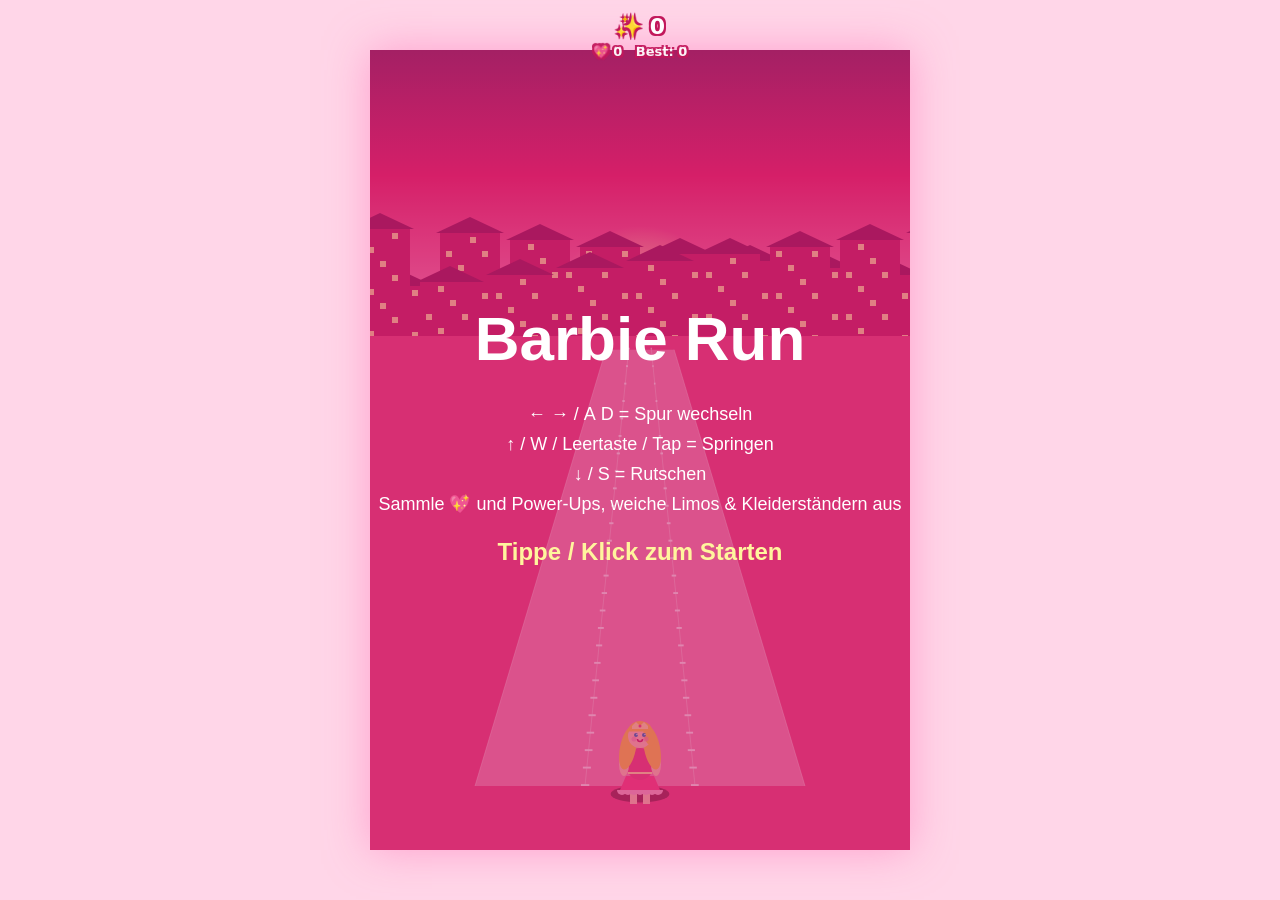
==== commit 078d2fce: "Replace with Barbie Run subway runner Subway-Surfers-style 3-lane endless runner re-themed for Barbi" ====
--- a/index.html
+++ b/index.html
@@ -2,18 +2,19 @@
 <html lang="de">
 <head>
 <meta charset="UTF-8" />
-<title>Teddy – Kinderzimmer</title>
+<title>Barbie Run</title>
 <style>
   html, body {
     margin: 0;
     padding: 0;
-    background: #1a0f1e;
+    background: #ffd6e8;
     color: #fff;
     font-family: system-ui, "Segoe UI", sans-serif;
     overflow: hidden;
     height: 100%;
     user-select: none;
     -webkit-user-select: none;
+    touch-action: none;
   }
   #wrap {
     width: 100vw;
@@ -23,34 +24,35 @@
     justify-content: center;
   }
   canvas {
-    background: #2a1f33;
-    box-shadow: 0 0 40px rgba(0,0,0,0.8);
+    background: #ffc1d9;
+    box-shadow: 0 0 40px rgba(255, 105, 180, 0.5);
     max-width: 100%;
     max-height: 100%;
-    cursor: crosshair;
+    cursor: pointer;
   }
   #hud {
     position: fixed;
-    top: 10px;
+    top: 12px;
     left: 50%;
     transform: translateX(-50%);
     font-weight: 800;
-    text-shadow: 2px 2px 0 #000, -2px -2px 0 #000, 2px -2px 0 #000, -2px 2px 0 #000;
+    text-shadow: 2px 2px 0 #c2185b, -2px -2px 0 #c2185b, 2px -2px 0 #c2185b, -2px 2px 0 #c2185b;
     pointer-events: none;
     text-align: center;
-    font-size: 18px;
+    font-size: 22px;
     line-height: 1.4;
-  }
-  #hud .small { font-size: 12px; opacity: 0.9; font-weight: 600; }
+    color: #fff;
+  }
+  #hud .small { font-size: 13px; opacity: 0.95; font-weight: 700; }
 </style>
 </head>
 <body>
 <div id="wrap">
-  <canvas id="game" width="1000" height="640"></canvas>
+  <canvas id="game" width="540" height="800"></canvas>
 </div>
 <div id="hud">
-  <div>⭐ <span id="stars">0</span> / 5 &nbsp; 👫 <span id="friends">3</span> &nbsp; ⏱ <span id="time">0.0</span>s</div>
-  <div class="small">Best: <span id="best">–</span></div>
+  <div>✨ <span id="score">0</span></div>
+  <div class="small">💖 <span id="coins">0</span> &nbsp; Best: <span id="best">0</span></div>
 </div>
 
 <script>
@@ -59,999 +61,917 @@
   const ctx = canvas.getContext('2d');
   const W = canvas.width, H = canvas.height;
 
-  const starsEl   = document.getElementById('stars');
-  const friendsEl = document.getElementById('friends');
-  const timeEl    = document.getElementById('time');
-  const bestEl    = document.getElementById('best');
-
-  const BEST_KEY = 'teddyRoom_best_v1';
-  const bestStored = localStorage.getItem(BEST_KEY);
-  let best = bestStored ? parseFloat(bestStored) : null;
-  bestEl.textContent = best ? best.toFixed(1) + 's' : '–';
-
-  // ---------- Möbel / Wände ----------
-  // Kinderzimmer mit Bett, Kommode, Spielzeugkiste, Bücherregal, Lampe, Teppich
-  const furniture = [
-    // Außenwände
-    { type: 'wall', x: 0,    y: 0,    w: W,  h: 24 },
-    { type: 'wall', x: 0,    y: H-24, w: W,  h: 24 },
-    { type: 'wall', x: 0,    y: 0,    w: 24, h: H },
-    { type: 'wall', x: W-24, y: 0,    w: 24, h: H },
-
-    // Bett oben links
-    { type: 'bed',  x: 60,   y: 60,  w: 200, h: 140 },
-    // Kommode oben mitte
-    { type: 'dresser', x: 320, y: 60, w: 180, h: 70 },
-    // Bücherregal oben rechts
-    { type: 'shelf', x: 560, y: 60, w: 200, h: 60 },
-    // Schreibtisch rechts
-    { type: 'desk', x: 820, y: 120, w: 140, h: 200 },
-    // Spielzeugkiste unten links
-    { type: 'chest', x: 60, y: 460, w: 160, h: 90 },
-    // Teppich (kein Hindernis, nur Deko)
-    // Sofa unten mitte
-    { type: 'sofa', x: 360, y: 480, w: 240, h: 90 },
-    // Lampe unten rechts
-    { type: 'lamp', x: 720, y: 480, w: 60, h: 60 },
-    // Klötze in der Mitte (Hindernis-Inseln)
-    { type: 'blocks', x: 380, y: 280, w: 60, h: 60 },
-    { type: 'blocks', x: 540, y: 320, w: 60, h: 60 },
-  ];
-
-  function isBlocker(f) {
-    return f.type !== 'rug';
-  }
-
-  function circleHits(cx, cy, r) {
-    for (const f of furniture) {
-      if (!isBlocker(f)) continue;
-      const nx = Math.max(f.x, Math.min(cx, f.x + f.w));
-      const ny = Math.max(f.y, Math.min(cy, f.y + f.h));
-      const dx = cx - nx, dy = cy - ny;
-      if (dx * dx + dy * dy < r * r) return f;
-    }
-    return null;
-  }
-
-  function moveCircle(obj, dx, dy, r) {
-    if (!circleHits(obj.x + dx, obj.y, r)) obj.x += dx;
-    if (!circleHits(obj.x, obj.y + dy, r)) obj.y += dy;
-  }
-
-  function lineOfSight(x1, y1, x2, y2) {
-    const dx = x2 - x1, dy = y2 - y1;
+  const scoreEl = document.getElementById('score');
+  const coinsEl = document.getElementById('coins');
+  const bestEl  = document.getElementById('best');
+
+  const BEST_KEY = 'barbieRun_best_v1';
+  let best = parseInt(localStorage.getItem(BEST_KEY) || '0', 10);
+  bestEl.textContent = best;
+
+  // ---------- Perspektive ----------
+  const Z_FAR = 60;
+  const VANISH_X = W / 2;
+  const VANISH_Y = H * 0.32;
+  const GROUND_Y = H * 0.92;
+  const LANES = [-1, 0, 1];
+  const LANE_WIDTH_NEAR = 110;
+
+  function projectX(worldX, z) {
+    const t = z / (Z_FAR + 6);
+    const nearX = VANISH_X + worldX * LANE_WIDTH_NEAR;
+    const farX  = VANISH_X + worldX * 14;
+    return nearX + (farX - nearX) * t;
+  }
+  function projectY(z) {
+    const t = z / (Z_FAR + 6);
+    return GROUND_Y + (VANISH_Y - GROUND_Y) * t;
+  }
+  function projectScale(z) {
+    const t = z / (Z_FAR + 6);
+    return 1 - t * 0.92;
+  }
+
+  // ---------- Zustand ----------
+  let state, running = false, dead = false;
+  let lastT = 0;
+  let glitter = [];
+
+  function freshState() {
+    return {
+      lane: 0, laneX: 0,
+      switching: 0, switchFrom: 0, switchTo: 0,
+      y: 0, vy: 0, onGround: true,
+      sliding: false, slideT: 0,
+      speed: 18, distance: 0, coins: 0, runT: 0,
+      obstacles: [], coinsArr: [], pickups: [],
+      spawnTimer: 0,
+      magnet: 0, jetpack: 0, shield: 0,
+      bgScroll: 0,
+    };
+  }
+
+  function resetGame() {
+    state = freshState();
+    for (let i = 0; i < 14; i++) trySpawn();
+    running = true;
+    dead = false;
+    lastT = performance.now();
+    glitter = [];
+  }
+
+  function trySpawn() {
+    const r = Math.random();
+    const z = Z_FAR + Math.random() * 6;
+
+    if (r < 0.15) {
+      // Lange Limousine
+      const lane = LANES[(Math.random() * 3) | 0];
+      const len = 4 + Math.floor(Math.random() * 4);
+      for (let i = 0; i < len; i++) {
+        state.obstacles.push({ type: 'limo', lane, z: z + i * 4, h: 60 });
+      }
+      const otherLane = LANES.filter(l => l !== lane)[Math.floor(Math.random() * 2)];
+      for (let i = 0; i < len; i++) {
+        state.coinsArr.push({ lane: otherLane, z: z + i * 4, y: 0 });
+      }
+    } else if (r < 0.4) {
+      // Niedrige Hutschachteln — drüber rutschen
+      const lane = LANES[(Math.random() * 3) | 0];
+      state.obstacles.push({ type: 'lowRack', lane, z, h: 30 });
+    } else if (r < 0.6) {
+      // Kleiderständer — drüber springen
+      const lane = LANES[(Math.random() * 3) | 0];
+      state.obstacles.push({ type: 'rack', lane, z, h: 40 });
+    } else if (r < 0.75) {
+      const baseLane = LANES[(Math.random() * 3) | 0];
+      const len = 5 + Math.floor(Math.random() * 4);
+      for (let i = 0; i < len; i++) {
+        state.coinsArr.push({ lane: baseLane, z: z + i * 2, y: 0 });
+      }
+    } else if (r < 0.83) {
+      const lane = LANES[(Math.random() * 3) | 0];
+      for (let i = 0; i < 6; i++) {
+        const t = i / 5;
+        state.coinsArr.push({
+          lane, z: z + i * 2,
+          y: -Math.sin(t * Math.PI) * 50,
+        });
+      }
+      if (Math.random() < 0.5) {
+        state.obstacles.push({ type: 'rack', lane, z: z + 4, h: 40 });
+      }
+    } else if (r < 0.92) {
+      const lane = LANES[(Math.random() * 3) | 0];
+      const types = ['magnet', 'jetpack', 'shield'];
+      const type = types[(Math.random() * types.length) | 0];
+      state.pickups.push({ type, lane, z });
+    } else {
+      for (let i = 0; i < 8; i++) {
+        state.coinsArr.push({
+          lane: i % 2 === 0 ? -1 : 1,
+          z: z + i * 1.6,
+          y: 0,
+        });
+      }
+    }
+  }
+
+  // ---------- Input ----------
+  window.addEventListener('keydown', e => {
+    const k = e.key.toLowerCase();
+    if (k === ' ' || k.startsWith('arrow')) e.preventDefault();
+    if (!running) {
+      if (k === ' ' || k === 'enter') resetGame();
+      return;
+    }
+    if (k === 'arrowleft'  || k === 'a') switchLane(-1);
+    if (k === 'arrowright' || k === 'd') switchLane(1);
+    if (k === 'arrowup'    || k === 'w' || k === ' ') jump();
+    if (k === 'arrowdown'  || k === 's') startSlide();
+  });
+
+  let touchStart = null;
+  canvas.addEventListener('touchstart', e => {
+    e.preventDefault();
+    if (!running) { resetGame(); return; }
+    touchStart = { x: e.touches[0].clientX, y: e.touches[0].clientY };
+  }, { passive: false });
+  canvas.addEventListener('touchend', e => {
+    if (!touchStart) return;
+    const dx = (e.changedTouches[0].clientX - touchStart.x);
+    const dy = (e.changedTouches[0].clientY - touchStart.y);
     const dist = Math.hypot(dx, dy);
-    const steps = Math.ceil(dist / 10);
-    for (let i = 1; i < steps; i++) {
-      const t = i / steps;
-      const x = x1 + dx * t;
-      const y = y1 + dy * t;
-      for (const f of furniture) {
-        if (!isBlocker(f)) continue;
-        if (x >= f.x && x <= f.x + f.w && y >= f.y && y <= f.y + f.h) return false;
-      }
-    }
-    return true;
-  }
-
-  function safeSpawn(r, awayFrom, minDist) {
-    for (let i = 0; i < 300; i++) {
-      const x = 50 + Math.random() * (W - 100);
-      const y = 50 + Math.random() * (H - 100);
-      if (circleHits(x, y, r + 4)) continue;
-      if (awayFrom) {
-        const dx = x - awayFrom.x, dy = y - awayFrom.y;
-        if (dx * dx + dy * dy < minDist * minDist) continue;
-      }
-      return { x, y };
-    }
-    return { x: W / 2, y: H / 2 };
-  }
-
-  // ---------- Game State ----------
-  const PR = 13;   // Spieler-Radius
-  const FR = 13;   // Freund-Radius
-  const TR = 22;   // Teddy-Radius
-  const MR = 13;   // Mini-Teddy-Radius
-  const STAR_R = 14;
-
-  let player, friends, teddy, miniTeddies, stars, particles;
-  let running = false;
-  let gameOver = false;
-  let won = false;
-  let elapsed = 0;
-  let lastT = 0;
-  let messageT = 0;
-  let messageText = '';
-
-  function showMessage(t) {
-    messageText = t;
-    messageT = 2.5;
-  }
-
-  function reset() {
-    player = {
-      x: 480, y: 320,
-      angle: 0, walkT: 0,
-      color: '#ffeb3b', shirt: '#4caf50',
-      name: 'Du', alive: true,
-    };
-    friends = [];
-    const friendColors = [
-      { shirt: '#2196f3', hair: '#3b2412', name: 'Mia'  },
-      { shirt: '#e91e63', hair: '#d4a373', name: 'Tim'  },
-      { shirt: '#9c27b0', hair: '#222',    name: 'Lea'  },
-    ];
-    for (let i = 0; i < 3; i++) {
-      const sp = safeSpawn(FR, player, 80);
-      friends.push({
-        x: sp.x, y: sp.y, angle: 0, walkT: 0, alive: true,
-        shirt: friendColors[i].shirt,
-        hair: friendColors[i].hair,
-        name: friendColors[i].name,
-        targetStar: null,
-        fleeT: 0,
-      });
-    }
-    // Teddy spawnt weit weg
-    const tp = safeSpawn(TR, player, 280);
-    teddy = {
-      x: tp.x, y: tp.y,
-      angle: 0, walkT: 0,
-      seeT: 0,
-      target: null,
-      lastSeen: null,
-      patrolTarget: null,
-      roar: 0,
-    };
-    miniTeddies = [];
-    stars = [];
-    for (let i = 0; i < 5; i++) {
-      const sp = safeSpawn(STAR_R, player, 120);
-      stars.push({ x: sp.x, y: sp.y, wob: Math.random() * Math.PI * 2, taken: false });
-    }
-    particles = [];
-    elapsed = 0;
-    running = true;
-    gameOver = false;
-    won = false;
-    lastT = performance.now();
-    showMessage('Sammelt zusammen 5 ⭐ – flieht vor dem Teddy!');
-  }
-
-  // ---------- Input ----------
-  const keys = {};
-  window.addEventListener('keydown', e => {
-    keys[e.key.toLowerCase()] = true;
-    if (!running && (e.key === ' ' || e.key === 'Enter')) reset();
+    if (dist < 20) jump();
+    else if (Math.abs(dx) > Math.abs(dy)) switchLane(dx > 0 ? 1 : -1);
+    else if (dy < 0) jump(); else startSlide();
+    touchStart = null;
   });
-  window.addEventListener('keyup', e => { keys[e.key.toLowerCase()] = false; });
-  canvas.addEventListener('mousedown', () => { if (!running) reset(); });
+  canvas.addEventListener('mousedown', () => { if (!running) resetGame(); });
+
+  function switchLane(dir) {
+    if (dead) return;
+    const target = Math.max(-1, Math.min(1, state.lane + dir));
+    if (target === state.lane) return;
+    state.switchFrom = state.laneX;
+    state.switchTo = target;
+    state.lane = target;
+    state.switching = 0.18;
+  }
+  function jump() {
+    if (dead) return;
+    if (state.onGround && !state.sliding) {
+      state.vy = -520;
+      state.onGround = false;
+    } else if (state.jetpack > 0) {
+      state.vy = -380;
+    }
+  }
+  function startSlide() {
+    if (dead) return;
+    if (state.onGround) {
+      state.sliding = true;
+      state.slideT = 0.6;
+    } else {
+      state.vy = 800;
+    }
+  }
 
   // ---------- Update ----------
   function update(dt) {
-    if (!running || gameOver) return;
-    elapsed += dt;
-    if (messageT > 0) messageT -= dt;
-
-    // ---- Spieler ----
-    if (player.alive) {
-      let ax = 0, ay = 0;
-      if (keys['arrowup']    || keys['w']) ay -= 1;
-      if (keys['arrowdown']  || keys['s']) ay += 1;
-      if (keys['arrowleft']  || keys['a']) ax -= 1;
-      if (keys['arrowright'] || keys['d']) ax += 1;
-      const m = Math.hypot(ax, ay);
-      if (m > 0) {
-        ax /= m; ay /= m;
-        player.angle = Math.atan2(ay, ax);
-        player.walkT += dt * 9;
-      }
-      moveCircle(player, ax * 220 * dt, ay * 220 * dt, PR);
-    }
-
-    // ---- Sterne einsammeln (Spieler + Freunde) ----
-    const kidsAll = [player, ...friends.filter(f => f.alive)];
-    for (const k of kidsAll) {
-      if (!k.alive) continue;
-      for (const s of stars) {
-        if (s.taken) continue;
-        const dx = s.x - k.x, dy = s.y - k.y;
-        if (dx * dx + dy * dy < (STAR_R + 12) ** 2) {
-          s.taken = true;
-          burst(s.x, s.y, '#ffeb3b', 10);
-          showMessage(k === player ? 'Du hast einen Stern! ⭐' : (k.name + ' hat einen Stern! ⭐'));
+    if (!running || dead) return;
+    state.speed = 18 + Math.min(28, state.distance / 80);
+    state.distance += state.speed * dt;
+    state.runT += state.speed * dt * 0.4;
+    state.bgScroll += state.speed * dt * 8;
+
+    if (state.switching > 0) {
+      state.switching -= dt;
+      const t = 1 - Math.max(0, state.switching) / 0.18;
+      state.laneX = state.switchFrom + (state.switchTo - state.switchFrom) * easeOut(t);
+      if (state.switching <= 0) state.laneX = state.switchTo;
+    } else {
+      state.laneX = state.lane;
+    }
+
+    if (!state.onGround) {
+      if (state.jetpack > 0) {
+        state.vy += 600 * dt;
+        state.y += state.vy * dt;
+        if (state.y < -180) state.y = -180;
+        if (state.y > 0) state.y = 0;
+      } else {
+        state.vy += 1400 * dt;
+        state.y += state.vy * dt;
+        if (state.y >= 0) {
+          state.y = 0;
+          state.vy = 0;
+          state.onGround = true;
         }
       }
     }
-    stars = stars.filter(s => !s.taken);
-    starsEl.textContent = 5 - stars.length;
-    friendsEl.textContent = friends.filter(f => f.alive).length;
-    timeEl.textContent = elapsed.toFixed(1);
-
-    if (stars.length === 0) {
-      won = true;
-      gameOver = true;
-      running = false;
-      saveBest();
+    if (state.sliding) {
+      state.slideT -= dt;
+      if (state.slideT <= 0) state.sliding = false;
+    }
+    if (state.magnet > 0)  state.magnet  = Math.max(0, state.magnet  - dt);
+    if (state.jetpack > 0) state.jetpack = Math.max(0, state.jetpack - dt);
+    if (state.shield > 0)  state.shield  = Math.max(0, state.shield  - dt);
+
+    const dz = state.speed * dt;
+    for (const o of state.obstacles) o.z -= dz;
+    for (const c of state.coinsArr)  c.z -= dz;
+    for (const p of state.pickups)   p.z -= dz;
+
+    state.obstacles = state.obstacles.filter(o => o.z > -3);
+    state.coinsArr  = state.coinsArr.filter(c => c.z > -3);
+    state.pickups   = state.pickups.filter(p => p.z > -3);
+
+    state.spawnTimer -= dt;
+    if (state.spawnTimer <= 0) {
+      trySpawn();
+      state.spawnTimer = 0.4 + Math.random() * 0.4;
+    }
+
+    if (state.magnet > 0) {
+      for (const c of state.coinsArr) {
+        if (c.z < 14) {
+          c.lane = state.laneX;
+          c.y = Math.max(c.y, state.y);
+        }
+      }
+    }
+
+    for (const o of state.obstacles) {
+      if (o.z > 1.5 || o.z < -0.5) continue;
+      if (!sameLane(state.laneX, o.lane)) continue;
+      if (o.type === 'limo') {
+        if (state.y > -40) { hit(); return; }
+      } else if (o.type === 'rack') {
+        if (state.y > -28) { hit(); return; }
+      } else if (o.type === 'lowRack') {
+        if (!state.sliding && state.y > -8) { hit(); return; }
+      }
+    }
+
+    for (let i = state.coinsArr.length - 1; i >= 0; i--) {
+      const c = state.coinsArr[i];
+      if (c.z > 1.2 || c.z < -0.5) continue;
+      if (!sameLane(state.laneX, c.lane)) continue;
+      const yDiff = c.y - state.y;
+      if (Math.abs(yDiff) < 50) {
+        state.coinsArr.splice(i, 1);
+        state.coins++;
+        spawnSparkle(c.lane, c.z, c.y);
+      }
+    }
+    for (let i = state.pickups.length - 1; i >= 0; i--) {
+      const p = state.pickups[i];
+      if (p.z > 1.2 || p.z < -0.5) continue;
+      if (!sameLane(state.laneX, p.lane)) continue;
+      state.pickups.splice(i, 1);
+      if (p.type === 'magnet')  state.magnet  = 7;
+      if (p.type === 'jetpack') { state.jetpack = 5; state.onGround = false; state.vy = -200; }
+      if (p.type === 'shield')  state.shield  = 6;
+      flashMsg = labelFor(p.type);
+      flashT = 1.2;
+    }
+
+    const finalScore = Math.floor(state.distance) + state.coins * 5;
+    scoreEl.textContent = finalScore;
+    coinsEl.textContent = state.coins;
+
+    // Hintergrund-Glitzer
+    if (Math.random() < 0.4) {
+      glitter.push({
+        x: Math.random() * W,
+        y: Math.random() * VANISH_Y,
+        life: 0.8, max: 0.8,
+        r: 1 + Math.random() * 2,
+      });
+    }
+  }
+
+  function easeOut(t) { return 1 - (1 - t) * (1 - t); }
+  function sameLane(a, b) { return Math.abs(a - b) < 0.35; }
+  function labelFor(t) {
+    if (t === 'magnet')  return '💄 Lippenstift-Magnet!';
+    if (t === 'jetpack') return '👠 High-Heel-Boost!';
+    if (t === 'shield')  return '👛 Schild aktiviert!';
+    return '';
+  }
+
+  let flashMsg = '', flashT = 0;
+
+  let sparkles = [];
+  function spawnSparkle(lane, z, y) {
+    const sx = projectX(lane, Math.max(0, z));
+    const sy = projectY(Math.max(0, z)) + y * projectScale(Math.max(0, z));
+    for (let i = 0; i < 8; i++) {
+      sparkles.push({
+        x: sx, y: sy,
+        vx: (Math.random() - 0.5) * 80,
+        vy: -Math.random() * 100 - 20,
+        life: 0.7, max: 0.7,
+        c: ['#ff4081', '#ec407a', '#f8bbd0', '#fff'][i % 4],
+        r: 2 + Math.random() * 2,
+      });
+    }
+  }
+
+  function hit() {
+    if (state.shield > 0) {
+      state.shield = 0;
+      flashMsg = '👛 Schild zerbrochen!';
+      flashT = 1.2;
+      state.obstacles = state.obstacles.filter(o => o.z > 3);
       return;
     }
-
-    // ---- KI-Freunde ----
-    for (const f of friends) {
-      if (!f.alive) continue;
-      // Distanz zum Teddy
-      const tdx = teddy.x - f.x, tdy = teddy.y - f.y;
-      const tdist = Math.hypot(tdx, tdy);
-
-      let goalX, goalY, fleeing = false;
-
-      // Auch Mini-Teddys werden gefürchtet
-      let nearestThreat = { x: teddy.x, y: teddy.y, d: tdist };
-      for (const m of miniTeddies) {
-        const d = Math.hypot(m.x - f.x, m.y - f.y);
-        if (d < nearestThreat.d) nearestThreat = { x: m.x, y: m.y, d };
-      }
-
-      if (nearestThreat.d < 160) {
-        fleeing = true;
-        f.fleeT = 1;
-        // Vom Teddy wegrennen
-        const fx = f.x - nearestThreat.x;
-        const fy = f.y - nearestThreat.y;
-        const mm = Math.hypot(fx, fy) || 1;
-        goalX = f.x + (fx / mm) * 100;
-        goalY = f.y + (fy / mm) * 100;
-      } else {
-        // Nächsten Stern als Ziel
-        if (!f.targetStar || f.targetStar.taken) {
-          let best = null, bd = Infinity;
-          for (const s of stars) {
-            const d = Math.hypot(s.x - f.x, s.y - f.y);
-            if (d < bd) { bd = d; best = s; }
+    dead = true;
+    running = false;
+    const finalScore = Math.floor(state.distance) + state.coins * 5;
+    if (finalScore > best) {
+      best = finalScore;
+      localStorage.setItem(BEST_KEY, String(best));
+      bestEl.textContent = best;
+    }
+    for (let i = 0; i < 24; i++) {
+      const a = Math.random() * Math.PI * 2;
+      sparkles.push({
+        x: projectX(state.laneX, 0),
+        y: projectY(0) + state.y - 30,
+        vx: Math.cos(a) * 200,
+        vy: Math.sin(a) * 200 - 80,
+        life: 1, max: 1,
+        c: '#e91e63',
+        r: 3 + Math.random() * 3,
+      });
+    }
+  }
+
+  // ---------- Zeichnen ----------
+  function drawSky() {
+    const g = ctx.createLinearGradient(0, 0, 0, VANISH_Y + 60);
+    g.addColorStop(0, '#7a1f5a');
+    g.addColorStop(0.4, '#e91e63');
+    g.addColorStop(0.8, '#ff8ab8');
+    g.addColorStop(1, '#ffd0e3');
+    ctx.fillStyle = g;
+    ctx.fillRect(0, 0, W, VANISH_Y + 60);
+
+    // Sonne / Glanz
+    const sg = ctx.createRadialGradient(W / 2, VANISH_Y + 10, 10, W / 2, VANISH_Y + 10, 90);
+    sg.addColorStop(0, '#fff59d');
+    sg.addColorStop(0.5, 'rgba(255, 245, 157, 0.6)');
+    sg.addColorStop(1, 'rgba(255, 245, 157, 0)');
+    ctx.fillStyle = sg;
+    ctx.beginPath();
+    ctx.arc(W / 2, VANISH_Y + 10, 90, 0, Math.PI * 2);
+    ctx.fill();
+
+    drawSkyline();
+
+    // Glitzer-Partikel
+    for (const g of glitter) {
+      g.life -= 0.016;
+      ctx.globalAlpha = Math.max(0, g.life / g.max);
+      ctx.fillStyle = '#fff';
+      ctx.beginPath();
+      ctx.arc(g.x, g.y, g.r, 0, Math.PI * 2);
+      ctx.fill();
+    }
+    ctx.globalAlpha = 1;
+    glitter = glitter.filter(g => g.life > 0);
+  }
+
+  function drawSkyline() {
+    ctx.save();
+    const scroll = -((state ? state.bgScroll : 0) * 0.3) % 80;
+    for (let side = -1; side <= 1; side += 2) {
+      for (let i = -2; i < 12; i++) {
+        const x = side === -1 ? (i * 70 + scroll) : (W - i * 70 + 70 - scroll);
+        const h = 80 + ((i * 53) % 60);
+        // Rosafarbene Häuschen (Barbie's Mansion-Style)
+        ctx.fillStyle = '#c2185b';
+        ctx.fillRect(x, VANISH_Y - h + 60, 60, h);
+        // Dach
+        ctx.fillStyle = '#880e4f';
+        ctx.beginPath();
+        ctx.moveTo(x - 4, VANISH_Y - h + 60);
+        ctx.lineTo(x + 30, VANISH_Y - h + 44);
+        ctx.lineTo(x + 64, VANISH_Y - h + 60);
+        ctx.closePath();
+        ctx.fill();
+        // Glitzernde Fenster
+        ctx.fillStyle = '#fff59d';
+        for (let wy = 0; wy < h - 20; wy += 14) {
+          for (let wx = 0; wx < 4; wx++) {
+            if (((i * 7 + wy + wx) % 3) !== 0) continue;
+            ctx.fillRect(x + 6 + wx * 12, VANISH_Y - h + 64 + wy, 6, 6);
           }
-          f.targetStar = best;
         }
-        if (f.targetStar) {
-          goalX = f.targetStar.x;
-          goalY = f.targetStar.y;
-        } else {
-          goalX = f.x;
-          goalY = f.y;
-        }
-      }
-
-      const ddx = goalX - f.x, ddy = goalY - f.y;
-      const ml = Math.hypot(ddx, ddy);
-      if (ml > 1) {
-        const nx = ddx / ml, ny = ddy / ml;
-        f.angle = Math.atan2(ny, nx);
-        f.walkT += dt * 8;
-        const sp = fleeing ? 200 : 130;
-        moveCircle(f, nx * sp * dt, ny * sp * dt, FR);
-      }
-
-      // Treffer durch Teddy
-      if (tdist < TR + FR - 4) {
-        catchFriend(f);
-      }
-      for (const m of miniTeddies) {
-        const d = Math.hypot(m.x - f.x, m.y - f.y);
-        if (d < MR + FR - 3) catchFriend(f);
-      }
-    }
-
-    // ---- Großer Teddy ----
-    {
-      // Suche sichtbares Ziel: nächstes Kind in Reichweite
-      let target = null, td = Infinity;
-      for (const k of kidsAll) {
-        if (!k.alive) continue;
-        if (!lineOfSight(teddy.x, teddy.y, k.x, k.y)) continue;
-        const d = Math.hypot(k.x - teddy.x, k.y - teddy.y);
-        if (d < 380 && d < td) { target = k; td = d; }
-      }
-
-      if (target) {
-        teddy.seeT = Math.min(2, teddy.seeT + dt);
-        teddy.target = target;
-        teddy.lastSeen = { x: target.x, y: target.y };
-        if (teddy.roar < 0.01) {
-          burst(teddy.x, teddy.y - 18, '#ff1744', 6);
-          teddy.roar = 1;
-        }
-      } else {
-        teddy.seeT = Math.max(0, teddy.seeT - dt * 0.5);
-      }
-
-      let tx, ty;
-      if (teddy.lastSeen) {
-        tx = teddy.lastSeen.x;
-        ty = teddy.lastSeen.y;
-        if (Math.hypot(tx - teddy.x, ty - teddy.y) < 12 && !target) {
-          teddy.lastSeen = null;
-        }
-      } else {
-        if (!teddy.patrolTarget || Math.hypot(teddy.patrolTarget.x - teddy.x, teddy.patrolTarget.y - teddy.y) < 20) {
-          teddy.patrolTarget = safeSpawn(TR);
-        }
-        tx = teddy.patrolTarget.x;
-        ty = teddy.patrolTarget.y;
-      }
-
-      const ddx = tx - teddy.x, ddy = ty - teddy.y;
-      const ml = Math.hypot(ddx, ddy);
-      if (ml > 0.5) {
-        const nx = ddx / ml, ny = ddy / ml;
-        teddy.angle = Math.atan2(ny, nx);
-        teddy.walkT += dt * 5;
-        const sp = target ? (180 + Math.min(50, elapsed * 0.5)) : 90;
-        moveCircle(teddy, nx * sp * dt, ny * sp * dt, TR);
-      }
-      if (teddy.roar > 0) teddy.roar -= dt;
-
-      // Spielertreffer
-      if (player.alive) {
-        const d = Math.hypot(player.x - teddy.x, player.y - teddy.y);
-        if (d < TR + PR - 4) {
-          catchPlayer();
-        }
-      }
-    }
-
-    // ---- Mini-Teddys (gefangene Freunde) ----
-    for (const m of miniTeddies) {
-      let target = null, td = Infinity;
-      for (const k of kidsAll) {
-        if (!k.alive) continue;
-        if (!lineOfSight(m.x, m.y, k.x, k.y)) continue;
-        const d = Math.hypot(k.x - m.x, k.y - m.y);
-        if (d < 280 && d < td) { target = k; td = d; }
-      }
-      let tx, ty;
-      if (target) {
-        tx = target.x; ty = target.y;
-        m.lastSeen = { x: tx, y: ty };
-      } else if (m.lastSeen) {
-        tx = m.lastSeen.x; ty = m.lastSeen.y;
-        if (Math.hypot(tx - m.x, ty - m.y) < 10) m.lastSeen = null;
-      } else {
-        if (!m.patrol || Math.hypot(m.patrol.x - m.x, m.patrol.y - m.y) < 16) {
-          m.patrol = safeSpawn(MR);
-        }
-        tx = m.patrol.x; ty = m.patrol.y;
-      }
-      const ddx = tx - m.x, ddy = ty - m.y;
-      const ml = Math.hypot(ddx, ddy);
-      if (ml > 0.5) {
-        const nx = ddx / ml, ny = ddy / ml;
-        m.angle = Math.atan2(ny, nx);
-        m.walkT += dt * 7;
-        const sp = target ? 150 : 80;
-        moveCircle(m, nx * sp * dt, ny * sp * dt, MR);
-      }
-      if (player.alive) {
-        const d = Math.hypot(player.x - m.x, player.y - m.y);
-        if (d < MR + PR - 3) catchPlayer();
-      }
-    }
-
-    // Partikel
-    for (const p of particles) {
-      p.x += p.vx * dt; p.y += p.vy * dt;
-      p.vx *= 0.9; p.vy *= 0.9;
-      p.life -= dt;
-    }
-    particles = particles.filter(p => p.life > 0);
-  }
-
-  function catchFriend(f) {
-    if (!f.alive) return;
-    f.alive = false;
-    burst(f.x, f.y, '#7a5a3a', 14);
-    miniTeddies.push({ x: f.x, y: f.y, angle: 0, walkT: 0, lastSeen: null });
-    showMessage(f.name + ' wurde verwandelt! 🐻');
-  }
-
-  function catchPlayer() {
-    if (!player.alive) return;
-    player.alive = false;
-    gameOver = true;
-    running = false;
-    burst(player.x, player.y, '#e63946', 22);
-    saveBest();
-  }
-
-  function saveBest() {
-    if (best === null || elapsed > best) {
-      best = elapsed;
-      localStorage.setItem(BEST_KEY, String(best));
-      bestEl.textContent = best.toFixed(1) + 's';
-    }
-  }
-
-  function burst(x, y, c, n) {
-    for (let i = 0; i < n; i++) {
-      const a = Math.random() * Math.PI * 2;
-      const sp = 60 + Math.random() * 90;
-      particles.push({
-        x, y, vx: Math.cos(a) * sp, vy: Math.sin(a) * sp,
-        life: 0.6, maxLife: 0.6,
-        r: 2 + Math.random() * 2,
-        c,
-      });
-    }
-  }
-
-  // ---------- Zeichnen ----------
-  function drawFloor() {
-    // Holzdielen
-    ctx.fillStyle = '#6d4c2a';
-    ctx.fillRect(0, 0, W, H);
-    ctx.strokeStyle = 'rgba(0,0,0,0.2)';
+      }
+    }
+    ctx.restore();
+  }
+
+  function drawGround() {
+    // Pinker Grasrand
+    ctx.fillStyle = '#ec407a';
+    ctx.fillRect(0, VANISH_Y + 30, W, H - (VANISH_Y + 30));
+
+    // Laufbahn — pinker Asphalt mit weißem Glitzer
+    ctx.beginPath();
+    ctx.moveTo(projectX(-1.5, Z_FAR), projectY(Z_FAR));
+    ctx.lineTo(projectX( 1.5, Z_FAR), projectY(Z_FAR));
+    ctx.lineTo(projectX( 1.5, 0), projectY(0));
+    ctx.lineTo(projectX(-1.5, 0), projectY(0));
+    ctx.closePath();
+    ctx.fillStyle = '#f48fb1';
+    ctx.fill();
+
+    // Mittelstreifen mit Herzchen
+    const tieSpacing = 1.2;
+    const scroll = (state.distance * 1) % tieSpacing;
+    for (let z = scroll; z < Z_FAR; z += tieSpacing * 2) {
+      const yA = projectY(z);
+      const yB = projectY(z + 0.4);
+      // Streifen pro Spurgrenze
+      ctx.fillStyle = '#fff';
+      for (const lane of [-0.5, 0.5]) {
+        const x = projectX(lane, z);
+        const x2 = projectX(lane, z + 0.4);
+        const s = projectScale(z);
+        ctx.fillRect(x - 4 * s, yA, (x2 - x) + 8 * s, (yB - yA) + 1);
+      }
+    }
+
+    // Spur-Linien (durchgehend, dünn)
+    ctx.strokeStyle = 'rgba(255,255,255,0.4)';
     ctx.lineWidth = 1;
-    for (let y = 0; y < H; y += 36) {
-      ctx.beginPath();
-      ctx.moveTo(0, y); ctx.lineTo(W, y);
+    for (const lane of [-1.5, -0.5, 0.5, 1.5]) {
+      ctx.beginPath();
+      ctx.moveTo(projectX(lane, Z_FAR), projectY(Z_FAR));
+      ctx.lineTo(projectX(lane, 0), projectY(0));
       ctx.stroke();
     }
-    for (let x = 0; x < W; x += 90) {
-      const off = ((x / 90) % 2) * 45;
-      for (let y = off; y < H; y += 90) {
-        ctx.strokeStyle = 'rgba(0,0,0,0.15)';
+  }
+
+  function drawObstacle(o) {
+    if (o.z > Z_FAR) return;
+    const z = Math.max(0, o.z);
+    const x = projectX(o.lane, z);
+    const y = projectY(z);
+    const s = projectScale(z);
+
+    if (o.type === 'limo') {
+      // Pinkes Cabrio / Limo
+      const carW = 110 * s;
+      const carH = 80 * s;
+      // Schatten unter Auto
+      ctx.fillStyle = 'rgba(0,0,0,0.25)';
+      ctx.beginPath();
+      ctx.ellipse(x, y - 4 * s, carW * 0.55, 6 * s, 0, 0, Math.PI * 2);
+      ctx.fill();
+      // Auto-Körper
+      ctx.fillStyle = '#e91e63';
+      ctx.fillRect(x - carW / 2, y - carH, carW, carH * 0.7);
+      // Dach
+      ctx.fillStyle = '#c2185b';
+      ctx.beginPath();
+      ctx.moveTo(x - carW * 0.4, y - carH);
+      ctx.lineTo(x - carW * 0.25, y - carH * 1.4);
+      ctx.lineTo(x + carW * 0.25, y - carH * 1.4);
+      ctx.lineTo(x + carW * 0.4, y - carH);
+      ctx.closePath();
+      ctx.fill();
+      // Windschutz
+      ctx.fillStyle = '#b3e5fc';
+      ctx.beginPath();
+      ctx.moveTo(x - carW * 0.32, y - carH * 1.0);
+      ctx.lineTo(x - carW * 0.22, y - carH * 1.32);
+      ctx.lineTo(x + carW * 0.22, y - carH * 1.32);
+      ctx.lineTo(x + carW * 0.32, y - carH * 1.0);
+      ctx.closePath();
+      ctx.fill();
+      // Räder
+      ctx.fillStyle = '#222';
+      ctx.beginPath();
+      ctx.arc(x - carW * 0.32, y - carH * 0.1, 8 * s, 0, Math.PI * 2);
+      ctx.arc(x + carW * 0.32, y - carH * 0.1, 8 * s, 0, Math.PI * 2);
+      ctx.fill();
+      ctx.fillStyle = '#fff';
+      ctx.beginPath();
+      ctx.arc(x - carW * 0.32, y - carH * 0.1, 3 * s, 0, Math.PI * 2);
+      ctx.arc(x + carW * 0.32, y - carH * 0.1, 3 * s, 0, Math.PI * 2);
+      ctx.fill();
+      // Scheinwerfer
+      ctx.fillStyle = '#fff59d';
+      ctx.beginPath();
+      ctx.arc(x - carW * 0.4, y - carH * 0.35, 3 * s, 0, Math.PI * 2);
+      ctx.arc(x + carW * 0.4, y - carH * 0.35, 3 * s, 0, Math.PI * 2);
+      ctx.fill();
+    } else if (o.type === 'rack') {
+      // Kleiderständer mit Kleidern
+      const bW = 90 * s;
+      const bH = 80 * s;
+      // Stange
+      ctx.fillStyle = '#c0c0c0';
+      ctx.fillRect(x - bW / 2, y - bH, bW, 4 * s);
+      // Vertikalpfosten
+      ctx.fillRect(x - bW * 0.45, y - bH * 0.6, 4 * s, bH * 0.6);
+      ctx.fillRect(x + bW * 0.45 - 4 * s, y - bH * 0.6, 4 * s, bH * 0.6);
+      // Kleider/Bügel
+      const dressCols = ['#ec407a', '#ab47bc', '#42a5f5', '#ffeb3b'];
+      for (let i = 0; i < 4; i++) {
+        const dx = x - bW / 2 + (i + 0.5) * (bW / 4);
+        // Bügel-Haken
+        ctx.fillStyle = '#9e9e9e';
+        ctx.fillRect(dx - 1, y - bH, 2 * s, 4 * s);
+        // Kleid (Dreieck)
+        ctx.fillStyle = dressCols[i];
         ctx.beginPath();
-        ctx.moveTo(x, y); ctx.lineTo(x, y + 36);
-        ctx.stroke();
-      }
-    }
-
-    // Teppich in der Mitte
+        ctx.moveTo(dx - 8 * s, y - bH + 4 * s);
+        ctx.lineTo(dx + 8 * s, y - bH + 4 * s);
+        ctx.lineTo(dx + 14 * s, y - bH * 0.3);
+        ctx.lineTo(dx - 14 * s, y - bH * 0.3);
+        ctx.closePath();
+        ctx.fill();
+      }
+    } else if (o.type === 'lowRack') {
+      // Niedrige Hutschachteln zum Drüberrutschen
+      const bW = 100 * s;
+      const bH = 40 * s;
+      ctx.fillStyle = '#ce93d8';
+      ctx.fillRect(x - bW / 2, y - bH, bW, bH);
+      ctx.fillStyle = '#ab47bc';
+      ctx.fillRect(x - bW / 2, y - bH, bW, bH * 0.25);
+      ctx.fillStyle = '#fff';
+      ctx.font = 'bold ' + Math.floor(12 * s) + 'px sans-serif';
+      ctx.textAlign = 'center';
+      ctx.fillText('↧ SLIDE', x, y - bH * 0.55);
+      ctx.textAlign = 'start';
+      // Schleife oben drauf
+      ctx.fillStyle = '#fff59d';
+      ctx.fillRect(x - 6 * s, y - bH * 1.1, 12 * s, bH * 0.15);
+    }
+  }
+
+  function drawCoin(c) {
+    if (c.z > Z_FAR || c.z < -1) return;
+    const z = Math.max(0, c.z);
+    const x = projectX(c.lane, z);
+    const y = projectY(z) + c.y * projectScale(z) - 30 * projectScale(z);
+    const s = projectScale(z);
+    const sq = Math.abs(Math.cos(performance.now() / 200 + c.z));
     ctx.save();
-    ctx.translate(W / 2, H / 2 - 20);
-    ctx.fillStyle = '#c62828';
-    ctx.beginPath();
-    ctx.ellipse(0, 0, 220, 130, 0, 0, Math.PI * 2);
+    ctx.translate(x, y);
+    ctx.scale(s, s);
+    // Glow
+    const g = ctx.createRadialGradient(0, 0, 4, 0, 0, 22);
+    g.addColorStop(0, 'rgba(255, 64, 129, 0.7)');
+    g.addColorStop(1, 'rgba(255, 64, 129, 0)');
+    ctx.fillStyle = g;
+    ctx.beginPath(); ctx.arc(0, 0, 22, 0, Math.PI * 2); ctx.fill();
+    // Herz (rotierend via sq)
+    const sx = sq * 1.2 + 0.2;
+    ctx.scale(sx, 1);
+    ctx.fillStyle = '#ec407a';
+    drawHeart(0, 0, 14);
+    ctx.fillStyle = '#fff';
+    drawHeart(-3, -3, 4);
+    ctx.restore();
+  }
+
+  function drawHeart(cx, cy, r) {
+    ctx.beginPath();
+    const x = cx, y = cy;
+    ctx.moveTo(x, y + r * 0.3);
+    ctx.bezierCurveTo(x, y - r * 0.5, x - r, y - r * 0.5, x - r, y + r * 0.1);
+    ctx.bezierCurveTo(x - r, y + r * 0.6, x, y + r * 0.9, x, y + r);
+    ctx.bezierCurveTo(x, y + r * 0.9, x + r, y + r * 0.6, x + r, y + r * 0.1);
+    ctx.bezierCurveTo(x + r, y - r * 0.5, x, y - r * 0.5, x, y + r * 0.3);
+    ctx.closePath();
     ctx.fill();
-    ctx.fillStyle = '#e57373';
-    ctx.beginPath();
-    ctx.ellipse(0, 0, 180, 100, 0, 0, Math.PI * 2);
+  }
+
+  function drawPickup(p) {
+    if (p.z > Z_FAR || p.z < -1) return;
+    const z = Math.max(0, p.z);
+    const x = projectX(p.lane, z);
+    const y = projectY(z) - 40 * projectScale(z);
+    const s = projectScale(z);
+    const wob = Math.sin(performance.now() / 250 + p.z) * 4;
+
+    ctx.save();
+    ctx.translate(x, y + wob);
+    ctx.scale(s, s);
+
+    const colors = {
+      magnet:  '#ff4081',
+      jetpack: '#ef5350',
+      shield:  '#ab47bc',
+    };
+    const icons = { magnet: '💄', jetpack: '👠', shield: '👛' };
+
+    const g = ctx.createRadialGradient(0, 0, 5, 0, 0, 30);
+    g.addColorStop(0, colors[p.type]);
+    g.addColorStop(1, 'rgba(0,0,0,0)');
+    ctx.globalAlpha = 0.45;
+    ctx.fillStyle = g;
+    ctx.beginPath(); ctx.arc(0, 0, 30, 0, Math.PI * 2); ctx.fill();
+    ctx.globalAlpha = 1;
+
+    ctx.fillStyle = '#fff';
+    ctx.beginPath();
+    ctx.arc(0, 0, 18, 0, Math.PI * 2);
     ctx.fill();
-    ctx.fillStyle = '#c62828';
-    ctx.beginPath();
-    ctx.ellipse(0, 0, 60, 35, 0, 0, Math.PI * 2);
+    ctx.strokeStyle = colors[p.type];
+    ctx.lineWidth = 3;
+    ctx.stroke();
+    ctx.font = 'bold 22px sans-serif';
+    ctx.textAlign = 'center';
+    ctx.fillStyle = '#000';
+    ctx.fillText(icons[p.type], 0, 8);
+    ctx.textAlign = 'start';
+    ctx.restore();
+  }
+
+  function drawBarbie() {
+    const x = projectX(state.laneX, 0);
+    const y = projectY(0) + state.y;
+    const s = 1.05;
+
+    // Schatten
+    const shadowAlpha = state.onGround ? 0.45 : 0.2;
+    ctx.fillStyle = 'rgba(0,0,0,' + shadowAlpha + ')';
+    ctx.beginPath();
+    ctx.ellipse(projectX(state.laneX, 0), projectY(0) + 8, 28 * s, 8 * s, 0, 0, Math.PI * 2);
     ctx.fill();
-    ctx.restore();
-  }
-
-  function drawWalls() {
-    // Wandhintergrund (oben, Streifen-Tapete)
-    ctx.fillStyle = '#7e57c2';
-    ctx.fillRect(0, 0, W, 24);
-    ctx.fillRect(0, 0, 24, H);
-    ctx.fillRect(W - 24, 0, 24, H);
-    ctx.fillRect(0, H - 24, W, 24);
-    ctx.fillStyle = '#9575cd';
-    for (let x = 0; x < W; x += 16) {
-      ctx.fillRect(x, 0, 4, 24);
-      ctx.fillRect(x, H - 24, 4, 24);
-    }
-    for (let y = 0; y < H; y += 16) {
-      ctx.fillRect(0, y, 24, 4);
-      ctx.fillRect(W - 24, y, 24, 4);
-    }
-  }
-
-  function drawFurniture() {
-    for (const f of furniture) {
-      if (f.type === 'wall') continue;
-      ctx.save();
-      switch (f.type) {
-        case 'bed': {
-          // Bettrahmen
-          ctx.fillStyle = '#6d4c41';
-          ctx.fillRect(f.x, f.y, f.w, f.h);
-          // Matratze
-          ctx.fillStyle = '#fff8e1';
-          ctx.fillRect(f.x + 8, f.y + 8, f.w - 16, f.h - 16);
-          // Kissen
-          ctx.fillStyle = '#bbdefb';
-          ctx.fillRect(f.x + 14, f.y + 14, 60, 40);
-          // Decke
-          ctx.fillStyle = '#ec407a';
-          ctx.fillRect(f.x + 14, f.y + 60, f.w - 28, f.h - 74);
-          ctx.fillStyle = '#f48fb1';
-          for (let i = 0; i < 4; i++) {
-            ctx.fillRect(f.x + 14 + i * 40, f.y + 60, 20, f.h - 74);
-          }
-          break;
-        }
-        case 'dresser': {
-          ctx.fillStyle = '#8d6e63';
-          ctx.fillRect(f.x, f.y, f.w, f.h);
-          ctx.fillStyle = '#a1887f';
-          ctx.fillRect(f.x + 4, f.y + 4, f.w - 8, f.h / 2 - 6);
-          ctx.fillRect(f.x + 4, f.y + f.h / 2 + 2, f.w - 8, f.h / 2 - 6);
-          ctx.fillStyle = '#ffd54f';
-          ctx.beginPath();
-          ctx.arc(f.x + f.w / 2, f.y + f.h / 4, 3, 0, Math.PI * 2);
-          ctx.arc(f.x + f.w / 2, f.y + f.h * 3 / 4, 3, 0, Math.PI * 2);
-          ctx.fill();
-          break;
-        }
-        case 'shelf': {
-          ctx.fillStyle = '#5d4037';
-          ctx.fillRect(f.x, f.y, f.w, f.h);
-          // Bücher
-          const colors = ['#e53935', '#1e88e5', '#43a047', '#fdd835', '#8e24aa', '#fb8c00'];
-          let bx = f.x + 6;
-          while (bx < f.x + f.w - 8) {
-            const bw = 10 + Math.floor(Math.random() * 6);
-            ctx.fillStyle = colors[(bx * 7) % colors.length | 0];
-            ctx.fillRect(bx, f.y + 8, bw, f.h - 16);
-            bx += bw + 2;
-          }
-          break;
-        }
-        case 'desk': {
-          ctx.fillStyle = '#a1887f';
-          ctx.fillRect(f.x, f.y, f.w, f.h);
-          ctx.fillStyle = '#6d4c41';
-          ctx.fillRect(f.x, f.y, f.w, 10);
-          // Buch
-          ctx.fillStyle = '#1e88e5';
-          ctx.fillRect(f.x + 20, f.y + 30, 50, 40);
-          // Lampe
-          ctx.fillStyle = '#fdd835';
-          ctx.beginPath();
-          ctx.arc(f.x + f.w - 40, f.y + 50, 14, 0, Math.PI * 2);
-          ctx.fill();
-          ctx.fillStyle = '#5d4037';
-          ctx.fillRect(f.x + f.w - 44, f.y + 60, 8, 30);
-          break;
-        }
-        case 'chest': {
-          ctx.fillStyle = '#ff7043';
-          ctx.fillRect(f.x, f.y, f.w, f.h);
-          ctx.fillStyle = '#bf360c';
-          ctx.fillRect(f.x, f.y, f.w, 16);
-          ctx.fillStyle = '#fff';
-          ctx.font = 'bold 20px sans-serif';
-          ctx.textAlign = 'center';
-          ctx.fillText('SPIELZEUG', f.x + f.w / 2, f.y + 50);
-          ctx.textAlign = 'start';
-          // Spielzeuge oben drauf
-          ctx.fillStyle = '#fdd835';
-          ctx.beginPath();
-          ctx.arc(f.x + 30, f.y - 8, 10, 0, Math.PI * 2);
-          ctx.fill();
-          ctx.fillStyle = '#e53935';
-          ctx.fillRect(f.x + f.w - 40, f.y - 12, 20, 20);
-          break;
-        }
-        case 'sofa': {
-          ctx.fillStyle = '#3949ab';
-          ctx.fillRect(f.x, f.y, f.w, f.h);
-          ctx.fillStyle = '#5c6bc0';
-          ctx.fillRect(f.x + 8, f.y + 20, f.w - 16, f.h - 28);
-          // Kissen
-          ctx.fillStyle = '#9fa8da';
-          ctx.fillRect(f.x + 14, f.y + 28, 60, 50);
-          ctx.fillRect(f.x + 86, f.y + 28, 60, 50);
-          ctx.fillRect(f.x + 158, f.y + 28, 60, 50);
-          break;
-        }
-        case 'lamp': {
-          ctx.fillStyle = '#5d4037';
-          ctx.fillRect(f.x + f.w / 2 - 4, f.y + 20, 8, f.h - 20);
-          ctx.fillStyle = '#fff59d';
-          ctx.beginPath();
-          ctx.moveTo(f.x + f.w / 2, f.y);
-          ctx.lineTo(f.x + f.w, f.y + 30);
-          ctx.lineTo(f.x, f.y + 30);
-          ctx.closePath();
-          ctx.fill();
-          // Lichtkegel
-          const g = ctx.createRadialGradient(f.x + f.w/2, f.y + 30, 10, f.x + f.w/2, f.y + 30, 120);
-          g.addColorStop(0, 'rgba(255, 240, 150, 0.4)');
-          g.addColorStop(1, 'rgba(255, 240, 150, 0)');
-          ctx.fillStyle = g;
-          ctx.beginPath();
-          ctx.arc(f.x + f.w/2, f.y + 30, 120, 0, Math.PI * 2);
-          ctx.fill();
-          break;
-        }
-        case 'blocks': {
-          const cols = ['#e53935', '#fdd835', '#1e88e5', '#43a047'];
-          for (let i = 0; i < 4; i++) {
-            ctx.fillStyle = cols[i];
-            const bx = f.x + (i % 2) * (f.w / 2);
-            const by = f.y + Math.floor(i / 2) * (f.h / 2);
-            ctx.fillRect(bx, by, f.w / 2 - 2, f.h / 2 - 2);
-            ctx.fillStyle = 'rgba(255,255,255,0.6)';
-            ctx.font = 'bold 16px sans-serif';
-            ctx.textAlign = 'center';
-            ctx.fillText('ABCD'[i], bx + f.w / 4, by + f.h / 4 + 6);
-            ctx.textAlign = 'start';
-          }
-          break;
-        }
-      }
-      ctx.restore();
-    }
-  }
-
-  function drawStars() {
-    for (const s of stars) {
-      const wob = Math.sin(s.wob + performance.now() / 300) * 3;
-      ctx.save();
-      ctx.translate(s.x, s.y + wob);
-      const g = ctx.createRadialGradient(0, 0, 5, 0, 0, 28);
-      g.addColorStop(0, 'rgba(255, 235, 59, 0.6)');
-      g.addColorStop(1, 'rgba(255, 235, 59, 0)');
-      ctx.fillStyle = g;
-      ctx.beginPath(); ctx.arc(0, 0, 28, 0, Math.PI * 2); ctx.fill();
-      // Stern
+
+    ctx.save();
+    ctx.translate(x, y);
+
+    // Jetpack-Flammen
+    if (state.jetpack > 0) {
+      ctx.fillStyle = '#ff5722';
+      for (let i = -1; i <= 1; i += 2) {
+        ctx.beginPath();
+        ctx.moveTo(i * 14, -10);
+        ctx.lineTo(i * 22 + (Math.random() - 0.5) * 6, 30);
+        ctx.lineTo(i * 6, 10);
+        ctx.closePath();
+        ctx.fill();
+      }
       ctx.fillStyle = '#ffeb3b';
-      ctx.strokeStyle = '#fbc02d';
-      ctx.lineWidth = 2;
-      ctx.beginPath();
-      for (let i = 0; i < 10; i++) {
-        const r = i % 2 === 0 ? 12 : 5;
-        const a = (i / 10) * Math.PI * 2 - Math.PI / 2;
-        const x = Math.cos(a) * r, y = Math.sin(a) * r;
-        if (i === 0) ctx.moveTo(x, y); else ctx.lineTo(x, y);
-      }
+      for (let i = -1; i <= 1; i += 2) {
+        ctx.beginPath();
+        ctx.moveTo(i * 12, -6);
+        ctx.lineTo(i * 16, 18);
+        ctx.lineTo(i * 8, 4);
+        ctx.closePath();
+        ctx.fill();
+      }
+    }
+
+    if (state.sliding) ctx.translate(0, 20);
+
+    const legS = (state.onGround && !state.sliding) ? Math.sin(state.runT * 4) * 8 : 0;
+    const armS = (state.onGround && !state.sliding) ? -Math.sin(state.runT * 4) * 6 : 0;
+
+    // Beine (Hose / hellblau wie Jeans? — wir machen rosa)
+    ctx.fillStyle = '#fdd9b5'; // Haut
+    if (state.sliding) {
+      ctx.fillRect(-18, -20, 36, 14);
+    } else {
+      ctx.fillRect(-10, -10, 7, 28 + legS * 0.2);
+      ctx.fillRect(  3, -10, 7, 28 - legS * 0.2);
+      // High Heels
+      ctx.fillStyle = '#ec407a';
+      ctx.fillRect(-12, 18 + legS * 0.2, 11, 4);
+      ctx.fillRect(  1, 18 - legS * 0.2, 11, 4);
+    }
+
+    // Kleid (pinkes Tutu)
+    if (state.sliding) {
+      ctx.fillStyle = '#ff4081';
+      ctx.beginPath();
+      ctx.ellipse(0, -32, 26, 14, 0, 0, Math.PI * 2);
+      ctx.fill();
+    } else {
+      ctx.fillStyle = '#ff4081';
+      // Rock (Trapez)
+      ctx.beginPath();
+      ctx.moveTo(-14, -10);
+      ctx.lineTo( 14, -10);
+      ctx.lineTo( 20, 4);
+      ctx.lineTo(-20, 4);
       ctx.closePath();
       ctx.fill();
-      ctx.stroke();
-      ctx.restore();
-    }
-  }
-
-  function drawKid(k) {
-    if (!k.alive) return;
-    ctx.save();
-    ctx.translate(k.x, k.y);
-
-    // Schatten
-    ctx.fillStyle = 'rgba(0,0,0,0.4)';
-    ctx.beginPath();
-    ctx.ellipse(0, 12, 12, 4, 0, 0, Math.PI * 2);
-    ctx.fill();
-
-    ctx.rotate(k.angle + Math.PI / 2);
-    const bob = Math.abs(Math.sin(k.walkT)) * 1.5;
-    ctx.translate(0, -bob);
-    const legS = Math.sin(k.walkT) * 4;
-    const armS = -Math.sin(k.walkT) * 3;
-
-    // Beine
-    ctx.fillStyle = '#1565c0';
-    ctx.fillRect(-6, 4, 5, 10 + legS * 0.3);
-    ctx.fillRect( 1, 4, 5, 10 - legS * 0.3);
-
-    // Körper
-    ctx.fillStyle = k.shirt;
-    ctx.beginPath();
-    ctx.ellipse(0, -2, 10, 12, 0, 0, Math.PI * 2);
-    ctx.fill();
+      // Tutu-Ruffles
+      ctx.fillStyle = '#f8bbd0';
+      for (let i = -3; i <= 3; i++) {
+        ctx.beginPath();
+        ctx.arc(i * 6, 4, 5, 0, Math.PI);
+        ctx.fill();
+      }
+      // Oberteil
+      ctx.fillStyle = '#ec407a';
+      ctx.beginPath();
+      ctx.ellipse(0, -22, 14, 16, 0, 0, Math.PI * 2);
+      ctx.fill();
+      // Glitzer-Linie auf Kleid
+      ctx.fillStyle = '#fff59d';
+      ctx.fillRect(-12, -14, 24, 2);
+    }
 
     // Arme
     ctx.fillStyle = '#fdd9b5';
-    ctx.beginPath();
-    ctx.ellipse(-10, 0 + armS, 4, 6, 0, 0, Math.PI * 2);
-    ctx.fill();
-    ctx.beginPath();
-    ctx.ellipse(10, 0 - armS, 4, 6, 0, 0, Math.PI * 2);
-    ctx.fill();
+    if (!state.sliding) {
+      ctx.beginPath();
+      ctx.ellipse(-16, -22 + armS, 5, 12, 0, 0, Math.PI * 2);
+      ctx.fill();
+      ctx.beginPath();
+      ctx.ellipse( 16, -22 - armS, 5, 12, 0, 0, Math.PI * 2);
+      ctx.fill();
+    }
+
+    // Haare hinten (lang)
+    if (!state.sliding) {
+      ctx.fillStyle = '#fdd835';
+      ctx.beginPath();
+      ctx.ellipse(-12, -38, 8, 22, 0.2, 0, Math.PI * 2);
+      ctx.fill();
+      ctx.beginPath();
+      ctx.ellipse( 12, -38, 8, 22, -0.2, 0, Math.PI * 2);
+      ctx.fill();
+    }
 
     // Kopf
     ctx.fillStyle = '#fdd9b5';
     ctx.beginPath();
-    ctx.arc(0, -12, 8, 0, Math.PI * 2);
+    ctx.arc(0, state.sliding ? -34 : -50, state.sliding ? 10 : 12, 0, Math.PI * 2);
     ctx.fill();
 
-    // Haare
-    ctx.fillStyle = k.hair || '#3b2412';
-    ctx.beginPath();
-    ctx.arc(0, -14, 8, Math.PI, 2 * Math.PI);
+    // Pony / Stirnhaar
+    ctx.fillStyle = '#fdd835';
+    ctx.beginPath();
+    ctx.arc(0, state.sliding ? -36 : -52, state.sliding ? 11 : 13, Math.PI + 0.2, 2 * Math.PI - 0.2);
     ctx.fill();
-
-    // Gesicht (immer "nach vorne")
-    ctx.fillStyle = '#000';
-    ctx.beginPath();
-    ctx.arc(-2.5, -12, 1.2, 0, Math.PI * 2);
-    ctx.arc( 2.5, -12, 1.2, 0, Math.PI * 2);
+    // Seitliche Strähne
+    ctx.beginPath();
+    ctx.ellipse(9, state.sliding ? -34 : -50, 5, 10, -0.3, 0, Math.PI * 2);
     ctx.fill();
 
+    // Krone / Tiara
+    if (!state.sliding) {
+      ctx.fillStyle = '#fff59d';
+      ctx.beginPath();
+      ctx.moveTo(-8, -60);
+      ctx.lineTo(-4, -64);
+      ctx.lineTo(0, -60);
+      ctx.lineTo(4, -64);
+      ctx.lineTo(8, -60);
+      ctx.lineTo(8, -57);
+      ctx.lineTo(-8, -57);
+      ctx.closePath();
+      ctx.fill();
+      ctx.fillStyle = '#ec407a';
+      ctx.beginPath();
+      ctx.arc(0, -60, 1.5, 0, Math.PI * 2);
+      ctx.fill();
+    }
+
+    // Gesicht
+    const eyeY = state.sliding ? -35 : -51;
+    ctx.fillStyle = '#0277bd';
+    ctx.beginPath();
+    ctx.arc(-4, eyeY, 2, 0, Math.PI * 2);
+    ctx.arc( 4, eyeY, 2, 0, Math.PI * 2);
+    ctx.fill();
+    ctx.fillStyle = '#fff';
+    ctx.beginPath();
+    ctx.arc(-3, eyeY - 0.5, 0.7, 0, Math.PI * 2);
+    ctx.arc( 5, eyeY - 0.5, 0.7, 0, Math.PI * 2);
+    ctx.fill();
+    // Wangen
+    ctx.fillStyle = 'rgba(244, 143, 177, 0.6)';
+    ctx.beginPath();
+    ctx.arc(-6, eyeY + 4, 2.5, 0, Math.PI * 2);
+    ctx.arc( 6, eyeY + 4, 2.5, 0, Math.PI * 2);
+    ctx.fill();
+    // Mund — Lächeln (oder o bei Sturz)
+    ctx.strokeStyle = '#c2185b';
+    ctx.lineWidth = 1.5;
+    ctx.beginPath();
+    if (dead) {
+      ctx.arc(0, eyeY + 6, 1.5, 0, Math.PI * 2);
+    } else {
+      ctx.arc(0, eyeY + 4, 2.5, 0, Math.PI);
+    }
+    ctx.stroke();
+
+    // Schild
+    if (state.shield > 0) {
+      const a = (performance.now() / 200) % (Math.PI * 2);
+      ctx.strokeStyle = 'rgba(171, 71, 188, 0.9)';
+      ctx.lineWidth = 3;
+      ctx.beginPath();
+      ctx.arc(0, -30, 34, a, a + Math.PI * 1.5);
+      ctx.stroke();
+      ctx.fillStyle = 'rgba(171, 71, 188, 0.18)';
+      ctx.beginPath();
+      ctx.arc(0, -30, 34, 0, Math.PI * 2);
+      ctx.fill();
+    }
+
     ctx.restore();
-
-    // Name
-    if (k !== player) {
-      ctx.fillStyle = '#fff';
-      ctx.font = 'bold 11px sans-serif';
-      ctx.textAlign = 'center';
-      ctx.lineWidth = 3;
-      ctx.strokeStyle = '#000';
-      ctx.strokeText(k.name, k.x, k.y - 26);
-      ctx.fillText(k.name, k.x, k.y - 26);
-      ctx.textAlign = 'start';
-    }
-  }
-
-  function drawBigTeddy(t) {
-    ctx.save();
-    ctx.translate(t.x, t.y);
-    ctx.fillStyle = 'rgba(0,0,0,0.55)';
-    ctx.beginPath();
-    ctx.ellipse(0, 18, 22, 6, 0, 0, Math.PI * 2);
-    ctx.fill();
-
-    ctx.rotate(t.angle + Math.PI / 2);
-    const bob = Math.abs(Math.sin(t.walkT)) * 2;
-    ctx.translate(0, -bob);
-    const legS = Math.sin(t.walkT) * 6;
-
-    // Beine
-    ctx.fillStyle = '#5d3a1f';
-    ctx.beginPath();
-    ctx.ellipse(-9, 12 + legS * 0.3, 6, 9, 0, 0, Math.PI * 2);
-    ctx.fill();
-    ctx.beginPath();
-    ctx.ellipse( 9, 12 - legS * 0.3, 6, 9, 0, 0, Math.PI * 2);
-    ctx.fill();
-
-    // Körper
-    ctx.fillStyle = '#5d3a1f';
-    ctx.beginPath();
-    ctx.ellipse(0, 0, 18, 20, 0, 0, Math.PI * 2);
-    ctx.fill();
-    // Patch
-    ctx.fillStyle = '#8b5a2b';
-    ctx.beginPath();
-    ctx.ellipse(0, 3, 11, 13, 0, 0, Math.PI * 2);
-    ctx.fill();
-    // Naht
-    ctx.strokeStyle = '#2c1810';
-    ctx.lineWidth = 1.5;
-    ctx.setLineDash([3, 3]);
-    ctx.beginPath();
-    ctx.moveTo(0, -10); ctx.lineTo(0, 18);
-    ctx.stroke();
-    ctx.setLineDash([]);
-
-    // Arme
-    const armS = -Math.sin(t.walkT) * 5;
-    ctx.fillStyle = '#5d3a1f';
-    ctx.beginPath();
-    ctx.ellipse(-18, 0 + armS, 6, 12, 0, 0, Math.PI * 2);
-    ctx.fill();
-    ctx.beginPath();
-    ctx.ellipse( 18, 0 - armS, 6, 12, 0, 0, Math.PI * 2);
-    ctx.fill();
-    // Krallen
-    ctx.fillStyle = '#fff';
-    for (let i = -1; i <= 1; i++) {
-      ctx.beginPath();
-      ctx.arc(-18 + i * 3, 10 + armS, 1.5, 0, Math.PI * 2);
-      ctx.arc( 18 + i * 3, 10 - armS, 1.5, 0, Math.PI * 2);
-      ctx.fill();
-    }
-
-    // Kopf
-    ctx.fillStyle = '#5d3a1f';
-    ctx.beginPath();
-    ctx.arc(0, -16, 15, 0, Math.PI * 2);
-    ctx.fill();
-    // Ohren
-    ctx.beginPath();
-    ctx.arc(-11, -25, 6, 0, Math.PI * 2);
-    ctx.arc( 11, -25, 6, 0, Math.PI * 2);
-    ctx.fill();
-    ctx.fillStyle = '#3d2310';
-    ctx.beginPath();
-    ctx.arc(-11, -25, 3, 0, Math.PI * 2);
-    ctx.arc( 11, -25, 3, 0, Math.PI * 2);
-    ctx.fill();
-
-    // Schnauze
-    ctx.fillStyle = '#8b5a2b';
-    ctx.beginPath();
-    ctx.ellipse(0, -12, 7, 5, 0, 0, Math.PI * 2);
-    ctx.fill();
-    // Nase
-    ctx.fillStyle = '#000';
-    ctx.beginPath();
-    ctx.ellipse(0, -15, 2.5, 1.8, 0, 0, Math.PI * 2);
-    ctx.fill();
-
-    // Augen — leuchtend rot bei Sicht
-    const seeing = t.seeT > 0.05;
-    if (seeing) {
-      for (const ex of [-5, 5]) {
-        const g = ctx.createRadialGradient(ex, -17, 0, ex, -17, 9);
-        g.addColorStop(0, 'rgba(255, 30, 30, 0.9)');
-        g.addColorStop(1, 'rgba(255, 30, 30, 0)');
-        ctx.fillStyle = g;
-        ctx.beginPath(); ctx.arc(ex, -17, 9, 0, Math.PI * 2); ctx.fill();
-      }
-      ctx.fillStyle = '#ff1744';
-    } else {
-      ctx.fillStyle = '#0a0a0a';
-    }
-    ctx.beginPath();
-    ctx.arc(-5, -17, 2.5, 0, Math.PI * 2);
-    ctx.arc( 5, -17, 2.5, 0, Math.PI * 2);
-    ctx.fill();
-
-    // Naht über Auge
-    ctx.strokeStyle = '#2c1810';
-    ctx.lineWidth = 1;
-    ctx.beginPath();
-    ctx.moveTo(-8, -20); ctx.lineTo(-2, -14);
-    ctx.moveTo(-8, -14); ctx.lineTo(-2, -20);
-    ctx.stroke();
-
-    // Mund: Reißzähne wenn sehend
-    if (seeing) {
-      ctx.fillStyle = '#000';
-      ctx.beginPath();
-      ctx.ellipse(0, -9, 5, 2.5, 0, 0, Math.PI * 2);
-      ctx.fill();
-      ctx.fillStyle = '#fff';
-      ctx.beginPath();
-      ctx.moveTo(-4, -10); ctx.lineTo(-3, -7); ctx.lineTo(-2, -10); ctx.closePath();
-      ctx.moveTo( 4, -10); ctx.lineTo( 3, -7); ctx.lineTo( 2, -10); ctx.closePath();
-      ctx.fill();
-    } else {
-      ctx.strokeStyle = '#2c1810';
-      ctx.lineWidth = 1.5;
-      ctx.beginPath();
-      ctx.arc(0, -11, 3, Math.PI, 2 * Math.PI);
-      ctx.stroke();
-    }
-
-    ctx.restore();
-  }
-
-  function drawMiniTeddy(m) {
-    ctx.save();
-    ctx.translate(m.x, m.y);
-    ctx.fillStyle = 'rgba(0,0,0,0.4)';
-    ctx.beginPath();
-    ctx.ellipse(0, 10, 12, 4, 0, 0, Math.PI * 2);
-    ctx.fill();
-    ctx.rotate(m.angle + Math.PI / 2);
-    const bob = Math.abs(Math.sin(m.walkT)) * 1.2;
-    ctx.translate(0, -bob);
-
-    ctx.fillStyle = '#7a5a3a';
-    ctx.beginPath();
-    ctx.ellipse(0, 0, 11, 12, 0, 0, Math.PI * 2);
-    ctx.fill();
-    ctx.fillStyle = '#a78054';
-    ctx.beginPath();
-    ctx.ellipse(0, 2, 6, 7, 0, 0, Math.PI * 2);
-    ctx.fill();
-
-    ctx.fillStyle = '#7a5a3a';
-    // Beine
-    const legS = Math.sin(m.walkT) * 3;
-    ctx.beginPath();
-    ctx.ellipse(-5, 9 + legS * 0.3, 3, 5, 0, 0, Math.PI * 2);
-    ctx.fill();
-    ctx.beginPath();
-    ctx.ellipse( 5, 9 - legS * 0.3, 3, 5, 0, 0, Math.PI * 2);
-    ctx.fill();
-    // Arme
-    ctx.beginPath();
-    ctx.ellipse(-10, 0, 3, 7, 0, 0, Math.PI * 2);
-    ctx.fill();
-    ctx.beginPath();
-    ctx.ellipse( 10, 0, 3, 7, 0, 0, Math.PI * 2);
-    ctx.fill();
-    // Kopf
-    ctx.beginPath();
-    ctx.arc(0, -10, 9, 0, Math.PI * 2);
-    ctx.fill();
-    // Ohren
-    ctx.beginPath();
-    ctx.arc(-7, -16, 3.5, 0, Math.PI * 2);
-    ctx.arc( 7, -16, 3.5, 0, Math.PI * 2);
-    ctx.fill();
-    // Augen rot
-    ctx.fillStyle = '#ff1744';
-    ctx.beginPath();
-    ctx.arc(-3, -11, 1.4, 0, Math.PI * 2);
-    ctx.arc( 3, -11, 1.4, 0, Math.PI * 2);
-    ctx.fill();
-
-    ctx.restore();
-  }
-
-  function drawParticles() {
-    for (const p of particles) {
-      ctx.globalAlpha = Math.max(0, p.life / p.maxLife);
+  }
+
+  function drawSparkles(dt) {
+    for (const p of sparkles) {
+      p.x += p.vx * dt;
+      p.y += p.vy * dt;
+      p.vy += 300 * dt;
+      p.life -= dt;
+      ctx.globalAlpha = Math.max(0, p.life / p.max);
       ctx.fillStyle = p.c;
       ctx.beginPath();
       ctx.arc(p.x, p.y, p.r, 0, Math.PI * 2);
       ctx.fill();
     }
     ctx.globalAlpha = 1;
-  }
-
-  function drawVignette() {
-    const g = ctx.createRadialGradient(W/2, H/2, Math.min(W,H)*0.35, W/2, H/2, Math.max(W,H)*0.7);
-    g.addColorStop(0, 'rgba(0,0,0,0)');
-    g.addColorStop(1, 'rgba(0,0,0,0.45)');
-    ctx.fillStyle = g;
-    ctx.fillRect(0, 0, W, H);
-  }
-
-  function drawMessage() {
-    if (messageT > 0 && messageText) {
-      ctx.globalAlpha = Math.min(1, messageT);
-      ctx.fillStyle = 'rgba(0,0,0,0.75)';
-      const w = ctx.measureText(messageText).width + 40;
-      ctx.fillRect(W / 2 - w / 2, 60, w, 36);
+    sparkles = sparkles.filter(p => p.life > 0);
+  }
+
+  function drawFlash() {
+    if (flashT > 0 && flashMsg) {
+      ctx.globalAlpha = Math.min(1, flashT);
+      ctx.fillStyle = 'rgba(199, 33, 110, 0.85)';
+      const w = ctx.measureText(flashMsg).width + 40;
+      ctx.fillRect(W / 2 - w / 2, 80, w, 36);
       ctx.fillStyle = '#fff';
       ctx.font = 'bold 18px sans-serif';
       ctx.textAlign = 'center';
-      ctx.fillText(messageText, W / 2, 84);
+      ctx.fillText(flashMsg, W / 2, 104);
       ctx.textAlign = 'start';
       ctx.globalAlpha = 1;
     }
   }
 
+  function drawPowerupHUD() {
+    let x = 16;
+    const y = H - 80;
+    const items = [
+      { active: state.magnet,  label: '💄', t: state.magnet  },
+      { active: state.jetpack, label: '👠', t: state.jetpack },
+      { active: state.shield,  label: '👛', t: state.shield  },
+    ];
+    for (const it of items) {
+      if (it.active > 0) {
+        ctx.fillStyle = 'rgba(199, 33, 110, 0.75)';
+        ctx.fillRect(x, y, 62, 36);
+        ctx.fillStyle = '#fff';
+        ctx.font = 'bold 20px sans-serif';
+        ctx.fillText(it.label, x + 6, y + 26);
+        ctx.font = 'bold 14px sans-serif';
+        ctx.fillText(it.t.toFixed(1) + 's', x + 30, y + 22);
+        x += 70;
+      }
+    }
+  }
+
   function drawOverlay() {
-    if (won) {
-      ctx.fillStyle = 'rgba(0, 40, 0, 0.65)';
-      ctx.fillRect(0, 0, W, H);
-      ctx.fillStyle = '#ffeb3b';
-      ctx.textAlign = 'center';
-      ctx.font = 'bold 64px sans-serif';
-      ctx.fillText('Gewonnen! ⭐', W / 2, H / 2 - 40);
-      ctx.fillStyle = '#fff';
-      ctx.font = 'bold 24px sans-serif';
-      ctx.fillText('Alle 5 Sterne in ' + elapsed.toFixed(1) + 's', W / 2, H / 2 + 10);
-      ctx.fillText('Freunde überlebt: ' + friends.filter(f => f.alive).length + ' / 3', W / 2, H / 2 + 40);
-      ctx.font = '20px sans-serif';
-      ctx.fillText('Klick oder Leertaste = nochmal', W / 2, H / 2 + 90);
-      ctx.textAlign = 'start';
-    } else if (gameOver) {
-      ctx.fillStyle = 'rgba(40, 0, 0, 0.7)';
-      ctx.fillRect(0, 0, W, H);
-      ctx.fillStyle = '#e63946';
-      ctx.textAlign = 'center';
-      ctx.font = 'bold 70px sans-serif';
-      ctx.fillText('Erwischt! 🐻', W / 2, H / 2 - 50);
-      ctx.fillStyle = '#fff';
-      ctx.font = 'bold 24px sans-serif';
-      ctx.fillText('Überlebt: ' + elapsed.toFixed(1) + 's', W / 2, H / 2 + 0);
-      ctx.fillText('Sterne: ' + (5 - stars.length) + ' / 5', W / 2, H / 2 + 32);
-      ctx.font = '20px sans-serif';
-      ctx.fillText('Klick oder Leertaste = nochmal', W / 2, H / 2 + 90);
-      ctx.textAlign = 'start';
-    } else if (!running) {
-      ctx.fillStyle = 'rgba(0,0,0,0.7)';
+    if (dead) {
+      ctx.fillStyle = 'rgba(199, 33, 110, 0.55)';
       ctx.fillRect(0, 0, W, H);
       ctx.fillStyle = '#fff';
       ctx.textAlign = 'center';
-      ctx.font = 'bold 60px sans-serif';
-      ctx.fillText('Teddy', W / 2, H / 2 - 90);
-      ctx.font = 'bold 22px sans-serif';
-      ctx.fillStyle = '#ffeb3b';
-      ctx.fillText('Das verfluchte Kinderzimmer', W / 2, H / 2 - 55);
+      ctx.font = 'bold 56px sans-serif';
+      ctx.fillText('Oh nein!', W / 2, H / 2 - 50);
+      ctx.font = 'bold 28px sans-serif';
+      const finalScore = Math.floor(state.distance) + state.coins * 5;
+      ctx.fillText('Score: ' + finalScore, W / 2, H / 2 + 10);
+      ctx.font = '20px sans-serif';
+      ctx.fillText('💖 ' + state.coins + '  ·  ' + Math.floor(state.distance) + 'm', W / 2, H / 2 + 40);
+      ctx.font = '18px sans-serif';
+      ctx.fillText('Tippe / Klick / Leertaste = nochmal', W / 2, H / 2 + 90);
+      ctx.textAlign = 'start';
+    } else if (!running) {
+      ctx.fillStyle = 'rgba(199, 33, 110, 0.55)';
+      ctx.fillRect(0, 0, W, H);
       ctx.fillStyle = '#fff';
+      ctx.textAlign = 'center';
+      ctx.font = 'bold 62px sans-serif';
+      ctx.fillText('Barbie Run', W / 2, H / 2 - 90);
       ctx.font = '18px sans-serif';
-      ctx.fillText('WASD oder Pfeiltasten = Bewegen', W / 2, H / 2 - 15);
-      ctx.fillText('Sammelt mit euren Freunden 5 ⭐', W / 2, H / 2 + 10);
-      ctx.fillText('Der riesige Teddy jagt euch –', W / 2, H / 2 + 35);
-      ctx.fillStyle = '#ff5252';
-      ctx.fillText('Gefangene Freunde verwandeln sich in Mini-Teddys!', W / 2, H / 2 + 60);
-      ctx.fillStyle = '#ffeb3b';
-      ctx.font = 'bold 26px sans-serif';
-      ctx.fillText('Klick zum Starten', W / 2, H / 2 + 110);
+      ctx.fillText('← → / A D = Spur wechseln', W / 2, H / 2 - 30);
+      ctx.fillText('↑ / W / Leertaste / Tap = Springen', W / 2, H / 2);
+      ctx.fillText('↓ / S = Rutschen', W / 2, H / 2 + 30);
+      ctx.fillText('Sammle 💖 und Power-Ups, weiche Limos & Kleiderständern aus', W / 2, H / 2 + 60);
+      ctx.fillStyle = '#fff59d';
+      ctx.font = 'bold 24px sans-serif';
+      ctx.fillText('Tippe / Klick zum Starten', W / 2, H / 2 + 110);
       ctx.textAlign = 'start';
     }
   }
@@ -1061,36 +981,32 @@
     const dt = Math.min(0.05, (now - lastT) / 1000 || 0);
     lastT = now;
 
-    update(dt);
-
-    drawFloor();
-    drawFurniture();
-    drawWalls();
-    drawStars();
-    // Reihenfolge: erst Mini-Teddys, dann Kinder, dann großer Teddy
-    if (miniTeddies) for (const m of miniTeddies) drawMiniTeddy(m);
-    if (friends) for (const f of friends) drawKid(f);
-    if (player) drawKid(player);
-    if (teddy) drawBigTeddy(teddy);
-    drawParticles();
-    drawVignette();
-    drawMessage();
+    if (running && !dead) update(dt);
+    if (flashT > 0) flashT -= dt;
+
+    drawSky();
+    drawGround();
+
+    const drawList = [];
+    if (state) {
+      for (const o of state.obstacles) drawList.push({ z: o.z, fn: () => drawObstacle(o) });
+      for (const c of state.coinsArr)  drawList.push({ z: c.z, fn: () => drawCoin(c) });
+      for (const p of state.pickups)   drawList.push({ z: p.z, fn: () => drawPickup(p) });
+    }
+    drawList.sort((a, b) => b.z - a.z);
+    for (const d of drawList) d.fn();
+
+    if (state) drawBarbie();
+    drawSparkles(dt);
+    if (state) drawPowerupHUD();
+    drawFlash();
     drawOverlay();
 
     requestAnimationFrame(loop);
   }
 
-  // Startzustand
-  player = null;
-  friends = [];
-  miniTeddies = [];
-  stars = [];
-  particles = [];
-  teddy = {
-    x: W * 0.78, y: H * 0.35,
-    angle: -Math.PI, walkT: 0, seeT: 0,
-    target: null, lastSeen: null, patrolTarget: null, roar: 0,
-  };
+  state = freshState();
+  for (let i = 0; i < 6; i++) trySpawn();
   requestAnimationFrame(loop);
 })();
 </script>
